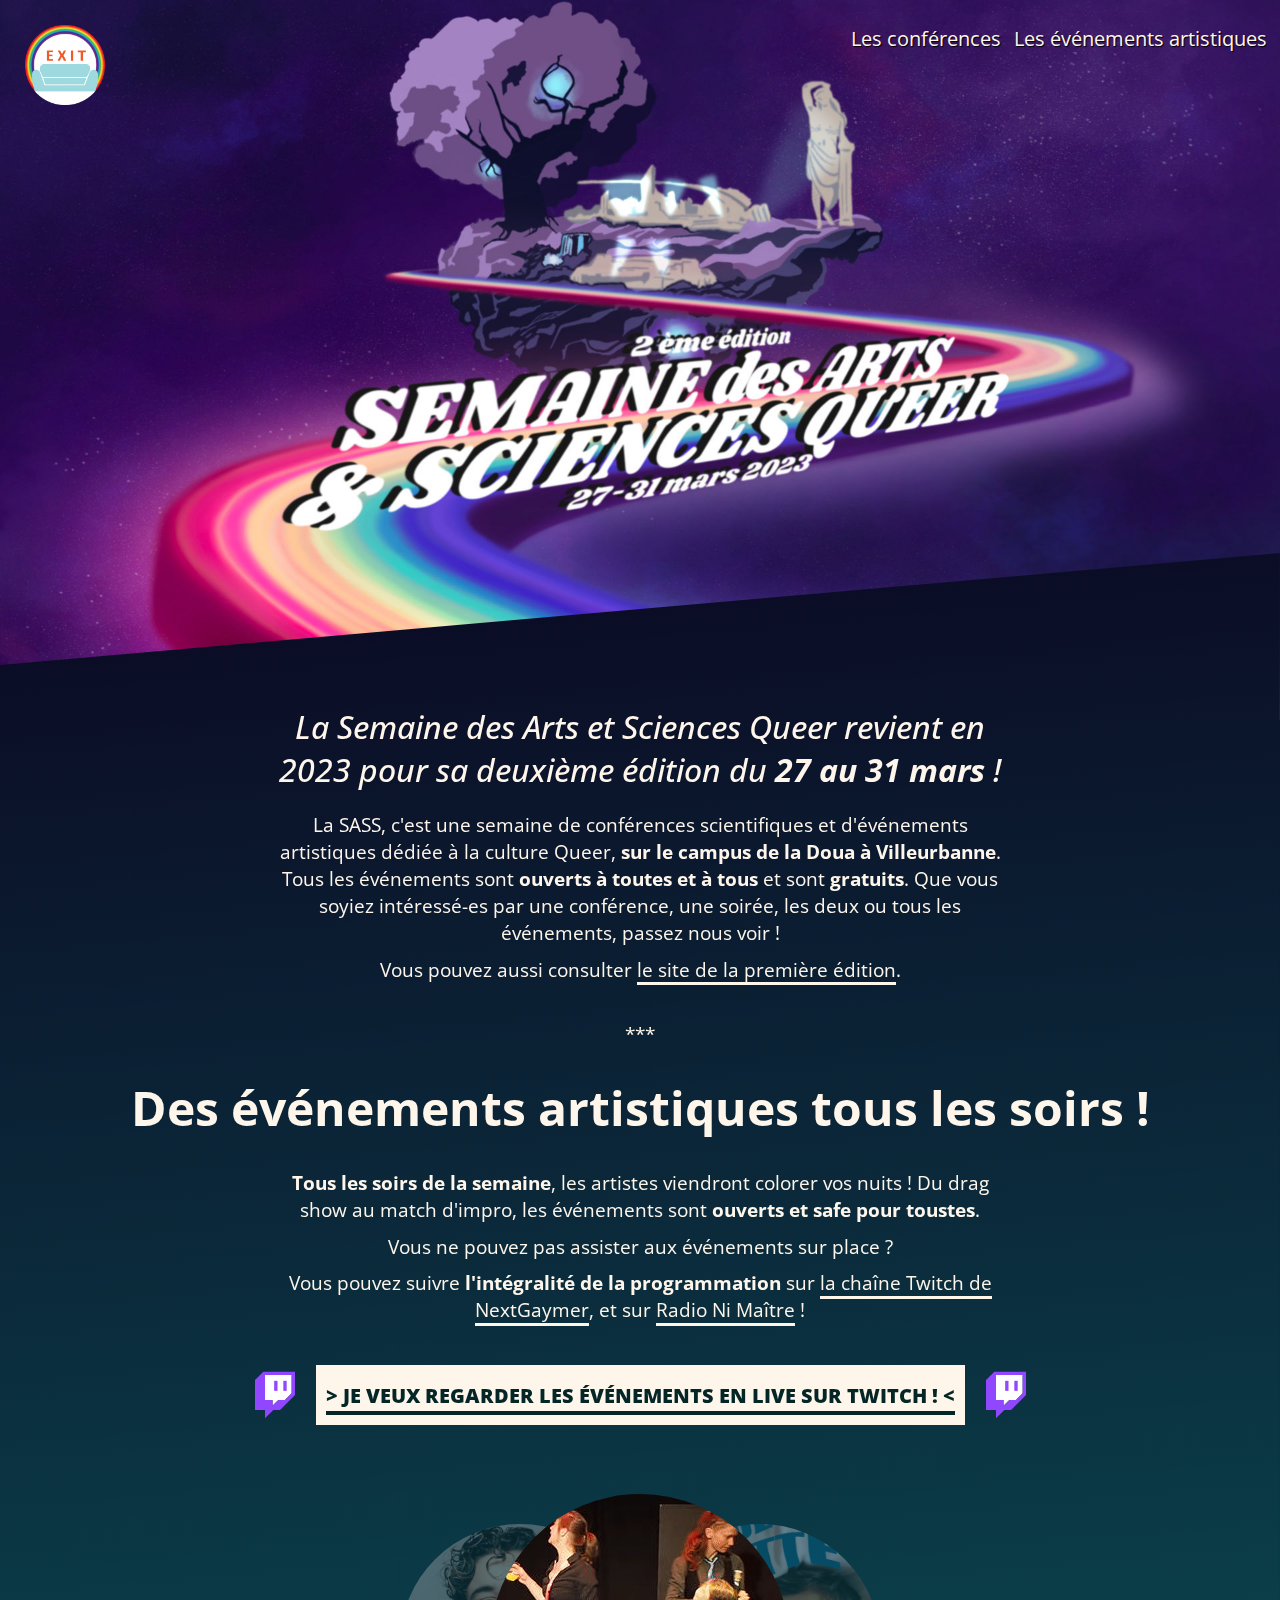
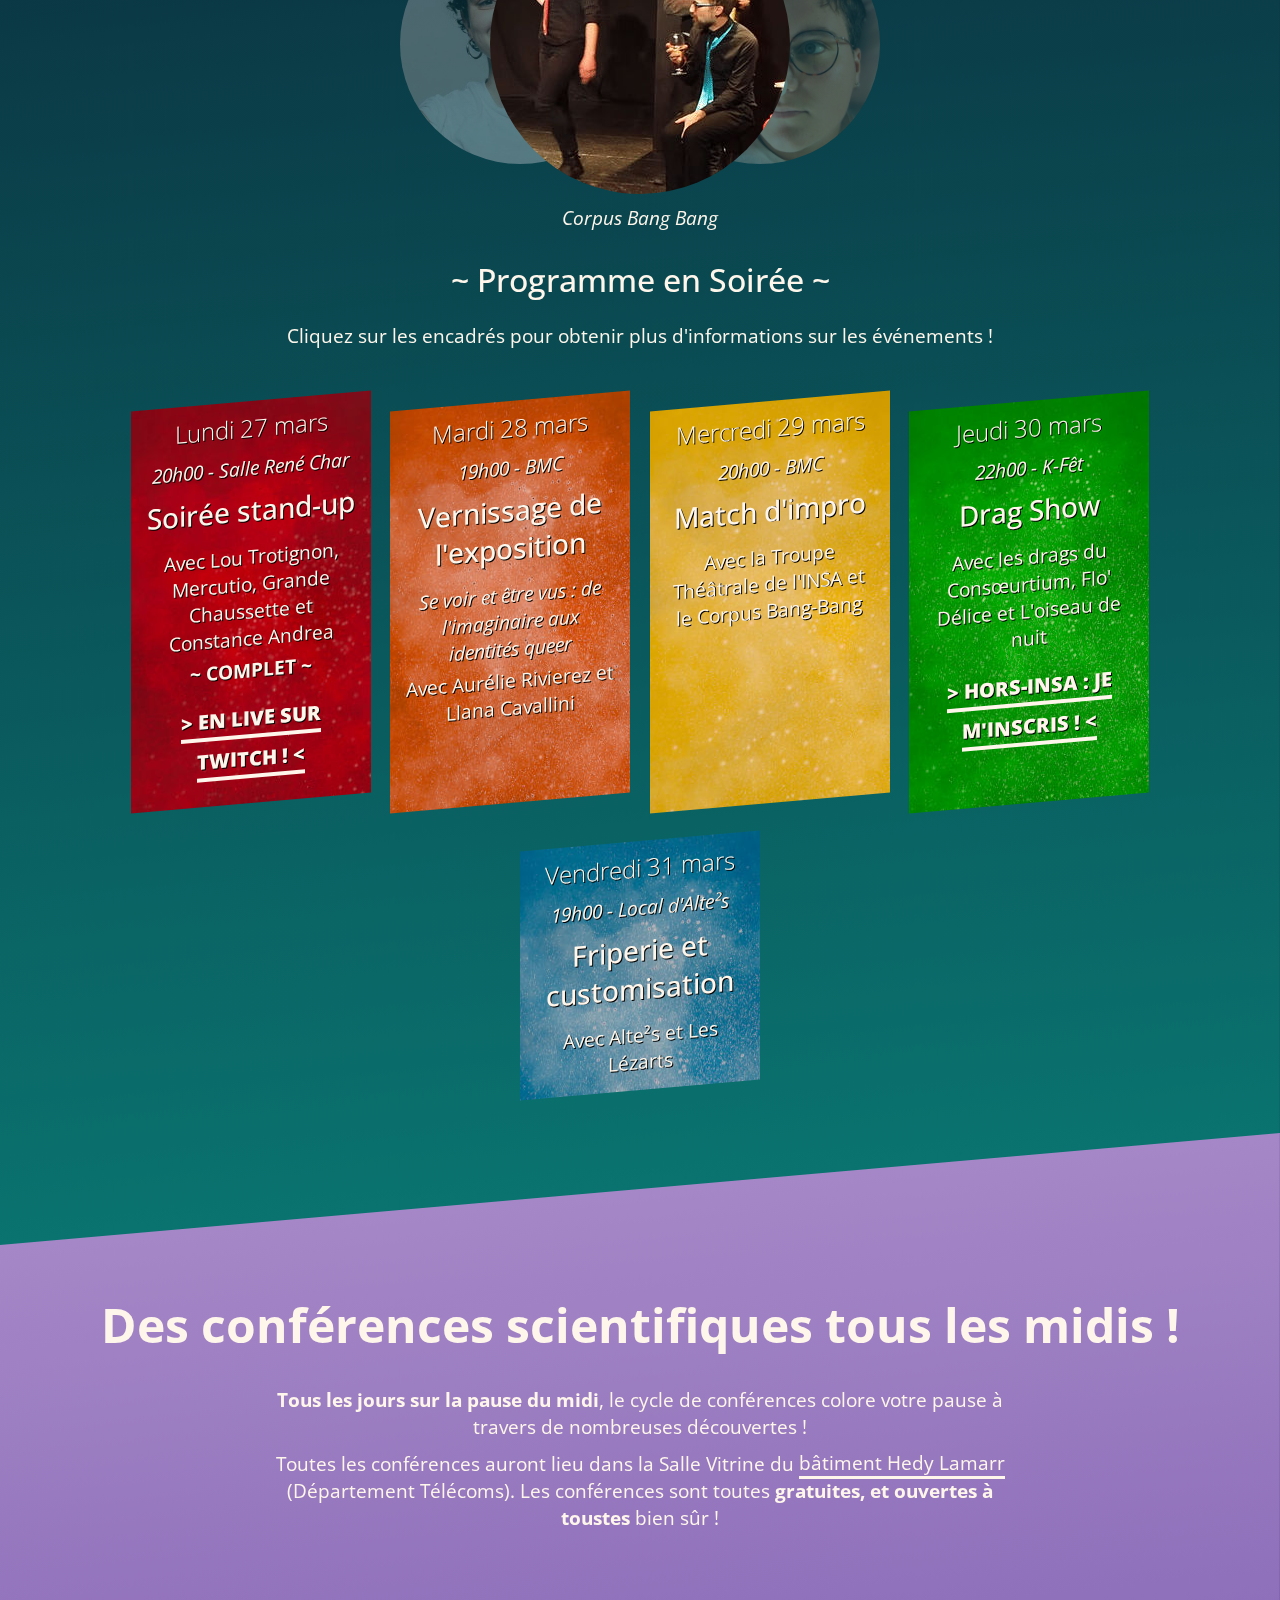
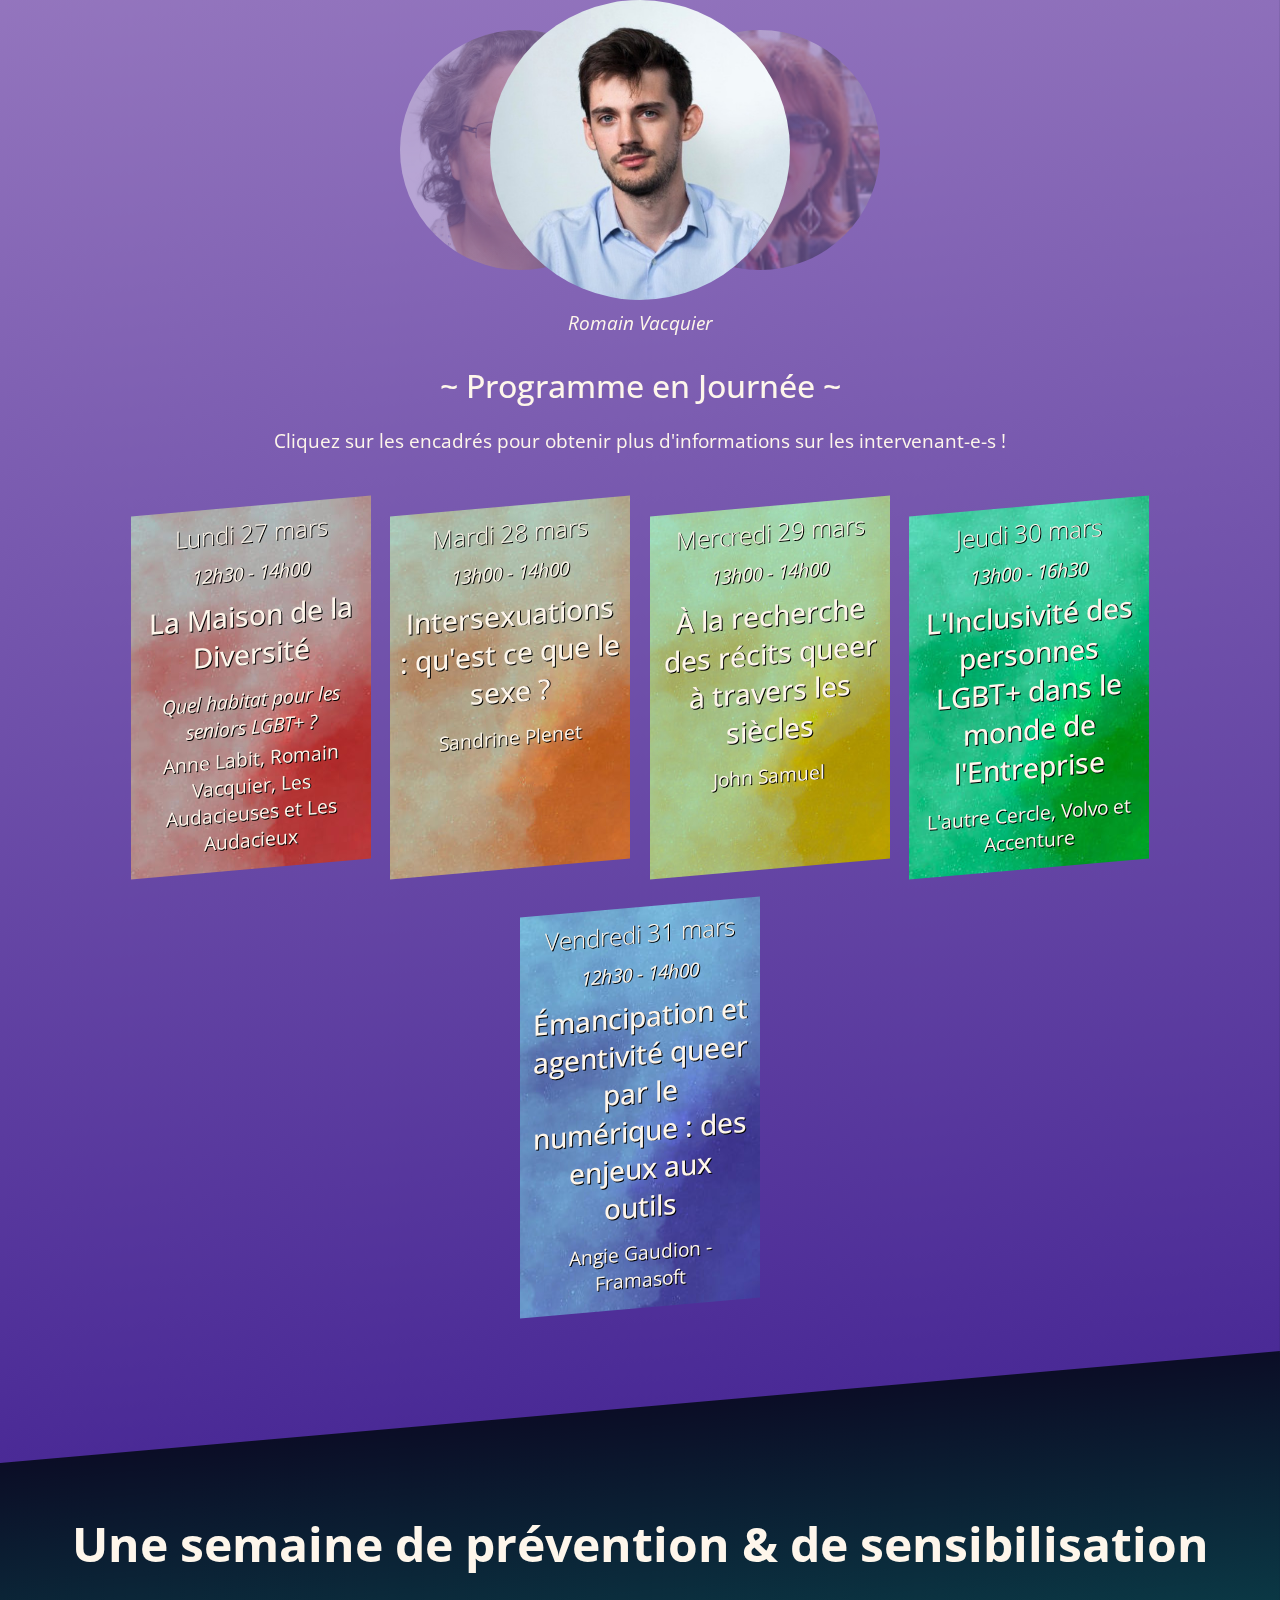
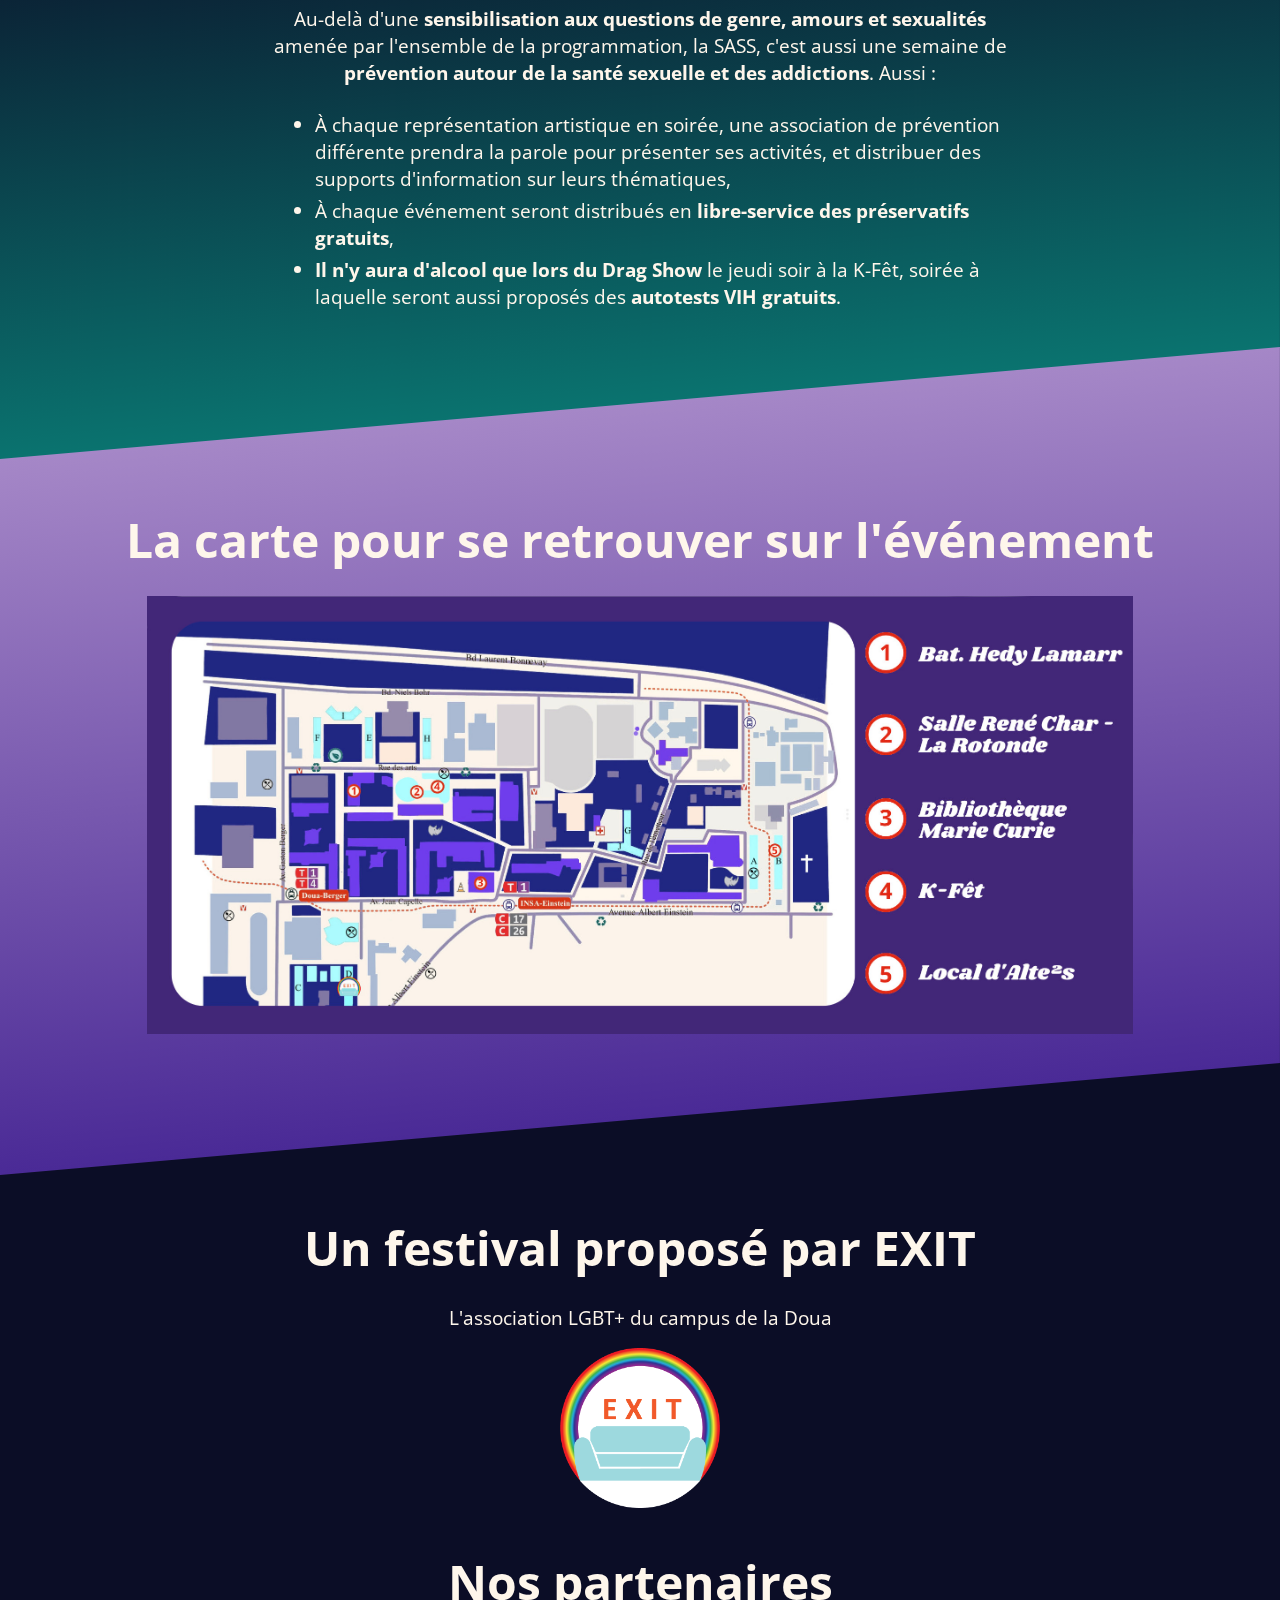
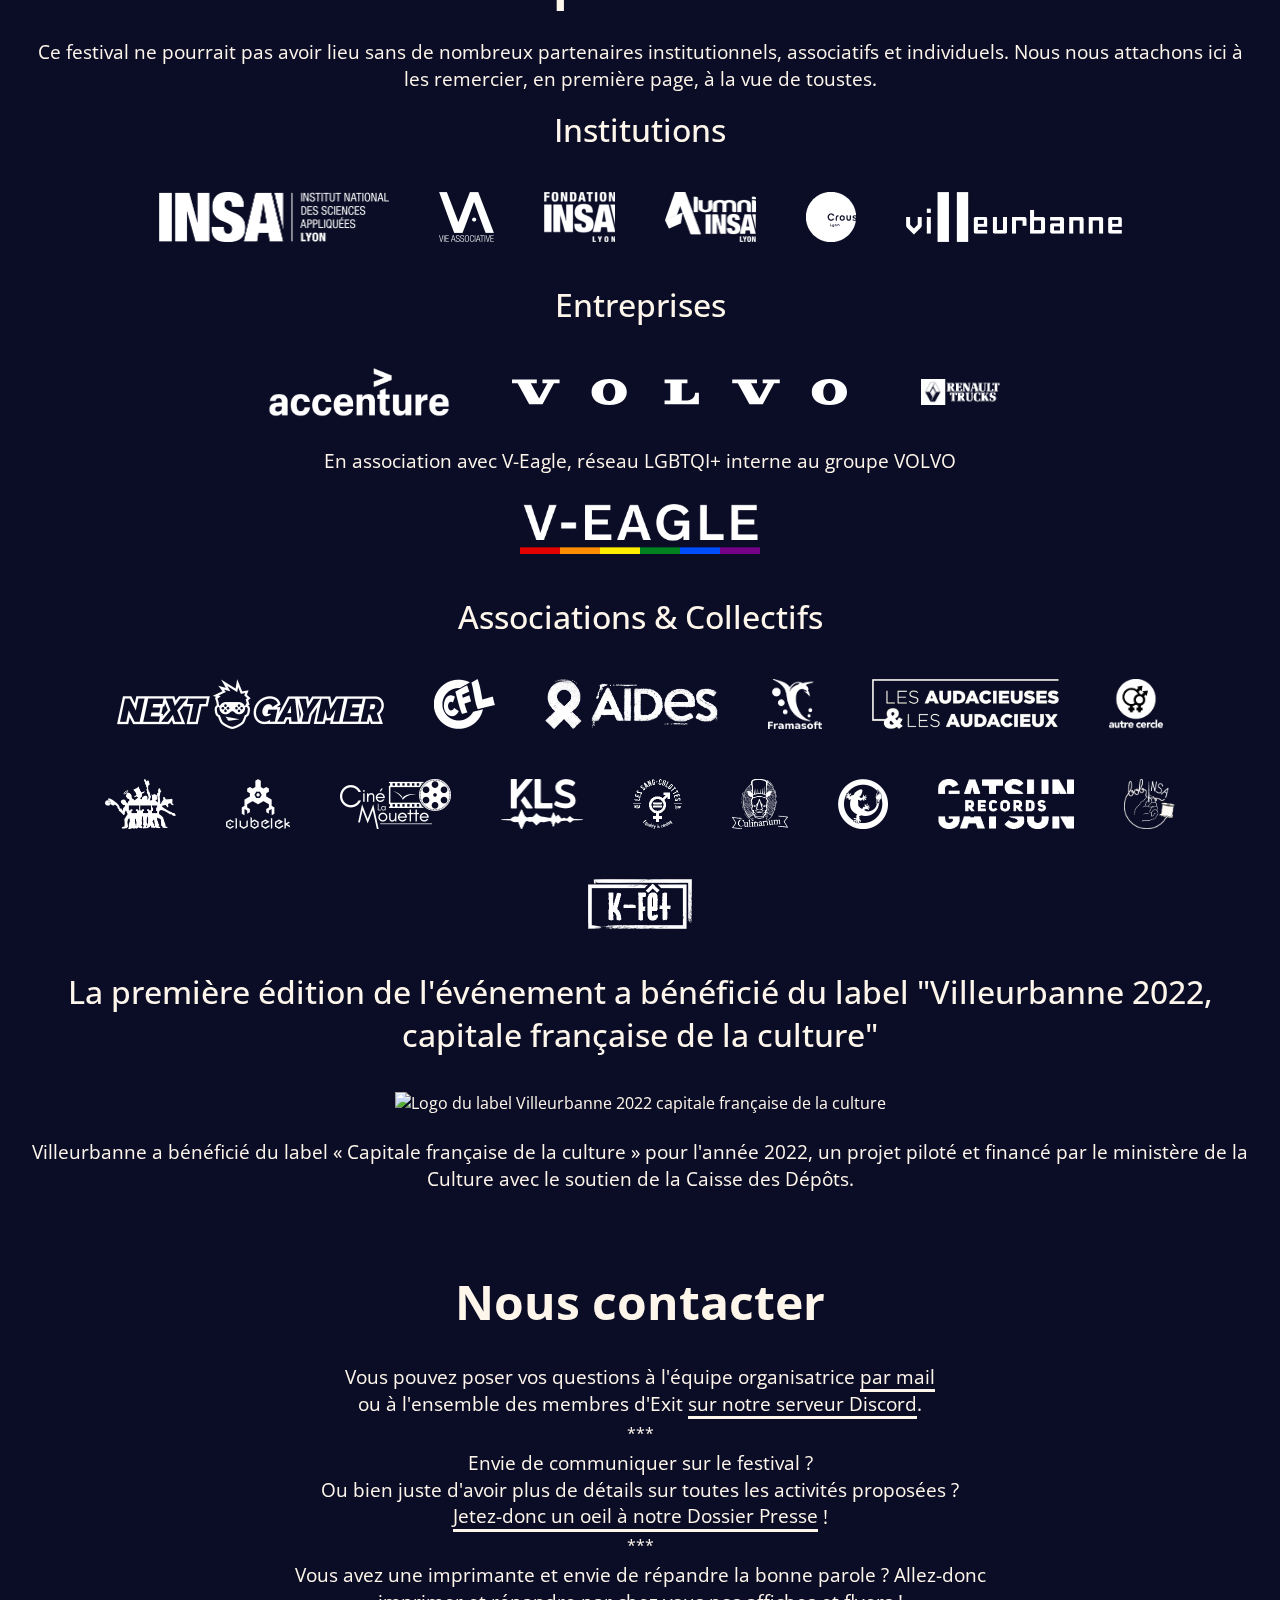
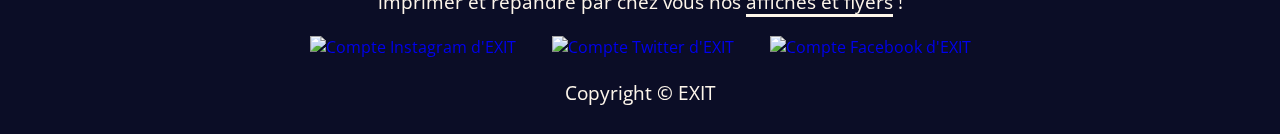
==== index.html @ fbfc3b15 "Twitch logo, drag show artists and stand up sold out" ====
<!DOCTYPE html>
<html lang="en">

<head>
    <meta charset="UTF-8">
    <meta http-equiv="X-UA-Compatible" content="IE=edge">
    <meta name="viewport" content="width=device-width, initial-scale=1.0">
    <link rel="stylesheet" href="style.css">
    <link rel="icon" href="assets/favicon.ico" />
    <title>SASS Queer</title>
</head>

<body>
    <header>
        <a href="https://sassqueer.fr"><img id="nav-logo" src="./assets/logos/exit/2019_rond.png" alt="Logo d'Exit"></a>
        <nav>
            <a href="pages/conferences.html">Les conférences</a>
            <div class="dropdown">
                <button class="btn-dropdown">Les événements artistiques</button>
                <div class="dropdown-content">
                    <a href="pages/stand-up.html">Stand-up</a>
                    <a href="pages/exposition.html">Exposition</a>
                    <a href="pages/impro.html">Match d'impro</a>
                    <a href="pages/drag-show.html">Drag show</a>
                    <a href="pages/friperie.html">Friperie</a>
                </div>
            </div>
        </nav>
    </header>
    <main>

        <img id="main-image" src="assets/fonds/fond.jpg" alt="Affiche principale de la Semaine des Arts et Sciences Queer. Un arc-en-ciel serpente vers une île volante sur laquelle se dresse une statue de femme nue style grec, ainsi qu'une arbre stylisé. Le tout est sur un fond nuit violet étoilé, et il est écrit 
            Semaine des Arts et Sciences Queers, 2eme édition, 27-31 mars 2023.">
        <div class="big-wrapper">
            <div class="bg diag bg-two">
                <section class="content">
                    <!-- <div class="intros">
                        <p class="intro skew">
                            <a
                                href="https://www.helloasso.com/associations/exit/evenements/billetterie-stand-up-de-la-sass-queer">
                                > Je réserve ma place à la soirée Stand Up du lundi ! < </a>
                        </p>

                        <p class="intro skew">
                            <a href="https://www.twitch.tv/nextgaymeroff"> > Je veux regarder les événements en live sur
                                Twitch
                                ! < </a>
                        </p>
                    </div> -->

                    <h3 id="title-sub" class="italic">La Semaine des Arts et Sciences Queer revient en 2023 pour sa
                        deuxième édition du <b>27 au 31 mars</b> !</h3>
                    <p>La SASS, c'est une semaine de conférences scientifiques et d'événements artistiques dédiée à la
                        culture Queer, <b>sur le campus de la Doua à Villeurbanne</b>. Tous les événements sont
                        <b>ouverts à
                            toutes et à tous</b> et sont <b>gratuits</b>. Que vous soyiez intéressé-es par une
                        conférence,
                        une soirée,
                        les deux ou tous les événements, passez nous voir !
                    </p>
                    <p>Vous pouvez aussi consulter <a href="pages/2022">le site de la première édition</a>.</p>
                    <p> <br> *** </p>
                    <h2>Des événements artistiques tous les soirs !</h2>
                    <p><b>Tous les soirs de la semaine</b>, les artistes viendront colorer vos nuits ! Du drag show au
                        match
                        d'impro, les événements sont <b>ouverts et safe pour toustes</b>.
                    </p>
                    <p>Vous ne pouvez pas assister aux événements sur place ?
                    </p>
                    <p> Vous pouvez suivre <b>l'intégralité de la programmation</b> sur <a
                            href="https://www.twitch.tv/nextgaymeroff">la chaîne Twitch de NextGaymer</a>, et sur <a
                            href="https://radionimaitre.oma-radio.fr/">Radio Ni Maître</a> !
                    </p>
                    <div class="twitch-wrapper">
                        <img class="twitch-logo" src="assets/logos/companies/TwitchGlitchPurple.svg" alt="">
                        <p class="intro">
                            <a href="https://www.twitch.tv/nextgaymeroff"> > Je veux regarder les événements en live sur
                                Twitch
                                ! < </a>
                        </p>
                        <img class="twitch-logo" src="assets/logos/companies/TwitchGlitchPurple.svg" alt="">
                    </div>

                    <article class="card-container">
                        <div class="cards">
                            <div class="card left-card">
                                <img src="./assets/stand-up/lou-trot.jpg"
                                    alt="Affiche du spectacle de Lou Trotignon. On le.a voit au premier plan."
                                    onclick="clickCarousel(event)">
                                <p>Lou Trotignon</p>
                            </div>
                            <div class="card middle-card">
                                <img src="./assets/impro/cbb.jpg" alt="Présentation vidéo du corpus bang bang"
                                    onclick="clickCarousel(event)">
                                <p>Corpus Bang Bang</p>
                            </div>
                            <!-- <div class="card right-card">
                            <img src="./assets/impro/tti.gif" alt="Présentation vidéo de la TTI"
                                onclick="clickCarousel(event)">
                            <p>Troupe Théâtrale de l'INSA</p>
                        </div> -->
                            <div class="card right-card">
                                <img src="./assets/stand-up/Grandechaussette_.jpg" alt="Grande Chaussette"
                                    onclick="clickCarousel(event)">
                                <p>Grande Chaussette</p>
                            </div>
                            <div class="card hidden-card">
                                <img src="./assets/stand-up/mercutio.jpg" alt="Mercutio" onclick="clickCarousel(event)">
                                <p>Mercutio</p>
                            </div>
                            <div class="card hidden-card">
                                <img src="./assets/drag/consoeurtium.jpg"
                                    alt="Le Consoeurtium. Quatre personnes en tenue de drag sont dans une voiture décapotable."
                                    onclick="clickCarousel(event)">
                                <p>Le Consoeurtium</p>
                            </div>
                            <div class="card hidden-card">
                                <img src="./assets/drag/flo.png" alt="Flo' Délice" onclick="clickCarousel(event)">
                                <p>Flo' Délice</p>
                            </div>
                            <div class="card hidden-card">
                                <img src="./assets/drag/oiseau.png" alt="L'oiseau de nuit"
                                    onclick="clickCarousel(event)">
                                <p>L'oiseau de nuit</p>
                            </div>
                            <div class="card hidden-card">
                                <img src="./assets/logos/assos_insa/lezarts_colors.png" alt="Logo des Lézarts"
                                    onclick="clickCarousel(event)">
                                <p>Les Lézarts</p>
                            </div>
                            <div class="card hidden-card">
                                <img src="./assets/logos/assos_insa/bobinsa_colors.jpg" alt="Logo de Bob'INSA"
                                    onclick="clickCarousel(event)">
                                <p>Bob'INSA</p>
                            </div>
                            <div class="card hidden-card">
                                <img src="./assets/stand-up/constance_andrea.jpg" alt="Constance Andrea"
                                    onclick="clickCarousel(event)">
                                <p>Constance Andrea</p>
                            </div>
                            <div class="card hidden-card">
                                <img src="./assets/exposition/Aurelie.jpg" alt="Aurélie Rivierez"
                                    onclick="clickCarousel(event)">
                                <p>Aurélie Rivierez</p>
                            </div>
                            <div class="card hidden-card">
                                <img src="./assets/exposition/llana.jpg" alt="Llana Cavallini"
                                    onclick="clickCarousel(event)">
                                <p>Llana Cavallini</p>
                            </div>
                        </div>
                    </article>
                    <h3>~ Programme en Soirée ~</h3>
                    <p>Cliquez sur les encadrés pour obtenir plus d'informations sur les événements !</p>
                    <article class="night-calendar">
                        <div class="cal-card diag">
                            <a href="pages/stand-up.html">
                                <h4>Lundi 27 mars</h4>
                                <p class="hour">20h00 - Salle René Char</p>
                                <h3>Soirée stand-up</h3>
                                <p>Avec Lou Trotignon, Mercutio, Grande Chaussette et Constance Andrea</p>
                                <p><b>~ COMPLET ~</b></p>
                            </a>
                            <p class="intro skew embedded-intro">
                                <a href="https://www.twitch.tv/nextgaymeroff">
                                    > En live sur Twitch ! < </a>
                            </p>
                        </div>
                        <div class="cal-card diag">
                            <a href="pages/exposition.html">
                                <h4>Mardi 28 mars</h4>
                                <p class="hour">19h00 - BMC</p>
                                <h3>Vernissage de l'exposition</h3>
                                <p class="italic">Se voir et être vus : de l'imaginaire aux identités queer</p>
                                <p>Avec Aurélie Rivierez et Llana Cavallini</p>
                            </a>
                        </div>
                        <div class="cal-card diag">
                            <a href="pages/impro.html">
                                <h4>Mercredi 29 mars</h4>
                                <p class="hour">20h00 - BMC</p>
                                <h3>Match d'impro</h3>
                                <p>Avec la Troupe Théâtrale de l'INSA et le Corpus Bang-Bang</p>
                            </a>
                        </div>
                        <div class="cal-card diag">
                            <a href="pages/drag-show.html">
                                <h4>Jeudi 30 mars</h4>
                                <p class="hour">22h00 - K-Fêt</p>
                                <h3>Drag Show</h3>
                                <p>Avec les drags du Consœurtium, Flo' Délice et L'oiseau de nuit</p>

                                <p class="intro skew embedded-intro">
                                    <a
                                        href="https://docs.google.com/forms/d/e/1FAIpQLSeFkrrf-bPQ948pBXsFeBxPV7TKqfaHiLGgN-DWKF1sFJYL-Q/viewform?usp=sf_link">
                                        > Hors-INSA : je m'inscris ! < </a>
                                </p>
                            </a>
                        </div>
                        <div class="cal-card diag">
                            <a href="pages/friperie.html">
                                <h4>Vendredi 31 mars</h4>
                                <p class="hour">19h00 - Local d'Alte²s</p>
                                <h3>Friperie et customisation</h3>
                                <p>Avec Alte²s et Les Lézarts </p>
                            </a>
                        </div>
                    </article>
                </section>
            </div>
            <div class="bg diag bg-one">
                <section class="content">
                    <h2>Des conférences scientifiques tous les midis !</h2>
                    <p><b>Tous les jours sur la pause du midi</b>, le cycle de conférences colore votre pause à travers
                        de
                        nombreuses
                        découvertes !</p>
                    <p>Toutes les
                        conférences auront lieu dans la Salle Vitrine du <a
                            href="https://www.openstreetmap.org/way/85023093">bâtiment
                            Hedy Lamarr</a> (Département Télécoms). Les conférences sont toutes <b>gratuites, et
                            ouvertes à
                            toustes</b>
                        bien sûr !</p>

                    <div class="card-container">
                        <div class="cards">
                            <div class="card left-card">
                                <img src="./assets/conferences/Anne_Labit.jpg" alt="Anne Labit"
                                    onclick="clickCarousel(event)">
                                <p>Anne Labit</p>
                            </div>
                            <div class="card middle-card">
                                <img src="./assets/conferences/Romain_1.jpg" alt="Romain Vacquier"
                                    onclick="clickCarousel(event)">
                                <p>Romain Vacquier</p>
                            </div>
                            <div class="card right-card">
                                <img src="./assets/conferences/plenet.jpg" alt="Sandrine Plenet"
                                    onclick="clickCarousel(event)">
                                <p>Sandrine Plenet</p>
                            </div>
                            <div class="card hidden-card">
                                <img src="./assets/conferences/john_samuel.jpg" alt="John Samuel"
                                    onclick="clickCarousel(event)">
                                <p>John Samuel</p>
                            </div>
                            <div class="card hidden-card">
                                <img src="./assets/conferences/adrien_figula.jpg" alt="Adrien Figula Letort"
                                    onclick="clickCarousel(event)">
                                <p>Adrien Figula Letort</p>
                            </div>
                            <div class="card hidden-card">
                                <img src="./assets/conferences/angie_gaudion.jpg" alt="Adrien Figula Letort"
                                    onclick="clickCarousel(event)">
                                <p>Angie Gaudion</p>
                            </div>
                        </div>
                    </div>
                    <h3>~ Programme en Journée ~</h3>
                    <p>Cliquez sur les encadrés pour obtenir plus d'informations sur les intervenant-e-s !</p>
                    <div class="day-calendar">
                        <div class="cal-card diag">
                            <a href="pages/conferences.html#lundi">
                                <h4>Lundi 27 mars</h4>
                                <p class="hour">12h30 - 14h00</p>
                                <h3>La Maison de la Diversité</h3>
                                <p class="italic">Quel habitat pour les seniors LGBT+ ?</p>
                                <p>Anne Labit, Romain Vacquier, Les Audacieuses et Les Audacieux</p>
                            </a>
                        </div>
                        <div class="cal-card diag">
                            <a href="pages/conferences.html#mardi">
                                <h4>Mardi 28 mars</h4>
                                <p class="hour">13h00 - 14h00</p>
                                <h3>Intersexuations : qu'est ce que le sexe ?</h3>
                                <p>Sandrine Plenet</p>
                            </a>
                        </div>
                        <div class="cal-card diag">
                            <a href="pages/conferences.html#mercredi">
                                <h4>Mercredi 29 mars</h4>
                                <p class="hour">13h00 - 14h00</p>
                                <h3>À la recherche des récits queer à travers les siècles</h3>
                                <p>John Samuel</p>
                            </a>
                        </div>
                        <div class="cal-card diag">
                            <a href="pages/conferences.html#jeudi">
                                <h4>Jeudi 30 mars</h4>
                                <p class="hour">13h00 - 16h30</p>
                                <h3>L'Inclusivité des personnes LGBT+ dans le monde de l'Entreprise</h3>
                                <p>L'autre Cercle, Volvo et Accenture</p>
                            </a>
                        </div>
                        <div class="cal-card diag">
                            <a href="pages/conferences.html#vendredi">
                                <h4>Vendredi 31 mars</h4>
                                <p class="hour">12h30 - 14h00</p>
                                <h3>Émancipation et agentivité queer par le numérique : des enjeux aux outils</h3>
                                <p>Angie Gaudion - Framasoft</p>
                            </a>
                        </div>
                </section>
            </div>
            <div class="bg diag bg-two">
                <div class="content">
                    <h2>Une semaine de prévention & de sensibilisation</h2>
                    <p>
                        Au-delà d'une <b>sensibilisation aux questions de genre, amours et sexualités</b>
                        amenée par l'ensemble de la programmation, la SASS, c'est aussi une
                        semaine de <b>prévention autour de la santé sexuelle et des addictions</b>. Aussi :
                    <ul>
                        <li>
                            À chaque représentation artistique en soirée, une association de
                            prévention différente prendra la parole pour présenter ses activités,
                            et distribuer des supports d'information sur leurs thématiques,
                        </li>
                        <li>
                            À chaque événement seront distribués en <b>libre-service des préservatifs gratuits</b>,
                        </li>
                        <li>
                            <b>Il n'y aura d'alcool que lors du Drag Show</b> le jeudi soir à la K-Fêt, soirée à
                            laquelle
                            seront aussi proposés des <b>autotests VIH gratuits</b>.
                        </li>
                    </ul>
                    </p>
                </div>
            </div>
            <div class="bg diag bg-one">
                <div class="content">
                    <h2>La carte pour se retrouver sur l'événement</h2>
                    <a href="assets/plan/map.jpg"><img id="event-map" src="assets/plan/map.jpg" alt=""></a>
                </div>
            </div>
        </div>
    </main>

    <div class="clip-path">
        <div class="content" style="margin-top: 3em;">
            <div class="exit">
                <h2>Un festival proposé par EXIT</h2>

                <p>L'association LGBT+ du campus de la Doua</p>

                <img id="nav-logo" style="width: 10em;" src="./assets/logos/exit/2019_rond.png" alt="Logo d'Exit">
            </div>

            <div class="partners">
                <h2>Nos partenaires</h2>
                <p>
                    Ce festival ne pourrait pas avoir lieu sans de nombreux partenaires institutionnels, associatifs et
                    individuels.
                    Nous nous attachons ici à les remercier, en première page, à la vue de toustes.
                </p>

                <h3>Institutions</h3>
                <div class="logos">
                    <img src="./assets/logos/institutions/insa_white.png" class="logo" alt="Logo de l'INSA de Lyon">
                    <img src="./assets/logos/institutions/va_white.png" class="logo"
                        alt="Logo du comité de la vie associative de l'INSA de Lyon">
                    <img src="./assets/logos/institutions/fondation_insa_lyon_white.png" class="logo"
                        alt="Logo de la fondation INSA Lyon">
                    <img src="./assets/logos/institutions/alumni_insa_lyon_white.png" class="logo"
                        alt="Logo des alumnis INSA Lyon">
                    <img src="./assets/logos/institutions/crous_lyon_white.png" class="logo"
                        alt="Logo du Crous de Lyon">
                    <img src="./assets/logos/institutions/villeurbanne_white.png" class="logo"
                        alt="Logo de la ville de Villeurbanne">
                </div>
                <h3>Entreprises</h3>
                <div class="logos">
                    <img src="./assets/logos/companies/Accenture_logo.png" class="logo" alt="Logo d'Accenture">
                    <img src="./assets/logos/companies/volvo.svg" class="logo" id="logo-volvo" alt="Logo de Volvo">
                    <img src="./assets/logos/companies/renault_trucks.png" class="logo" id="logo-volvo"
                        alt="Logo de Renault Trucks">
                </div>
                <p>
                    En association avec V-Eagle, réseau LGBTQI+ interne au groupe VOLVO
                </p>
                <div class="logos">
                    <img src="./assets/logos/companies/v-eagle.png" class="logo">
                </div>
                <h3>Associations & Collectifs</h3>
                <!-- Assos Extérieures -->
                <div class="logos">
                    <img src="./assets/logos/assos_autres/nextgaymer.png" class="logo"
                        alt="Logo de l'association Next Gaymer">
                    <img src="./assets/logos/assos_autres/cfl.png" class="logo"
                        alt="Logo de l'association le Collectif des Fiertés en Lutte">
                    <img src="./assets/logos/assos_autres/aides.png" class="logo" alt="Logo de l'association AIDES">
                    <img src="./assets/logos/assos_autres/framasoft.png" class="logo"
                        alt="Logo de l'association Framasoft">
                    <img src="./assets/logos/assos_autres/audacieuses.png" class="logo"
                        alt="Logo de l'association Les audacieuses et Les Audacieux">
                    <img src="./assets/logos/assos_autres/Logo_LAutreCerclecarrenoir.png" class="logo"
                        alt="Logo de l'association L'Autre Cercle'">
                    <!-- <img src="./assets/logos/assos_autres/frisse.png" class="logo">
                    <img src="./assets/logos/assos_autres/la_fabric_art.png" class="logo">
                    <img src="./assets/logos/assos_autres/spi_69gaules.png" class="logo">
                    <img src="./assets/logos/assos_autres/enipse.png" class="logo">
                    <img src="./assets/logos/assos_autres/sos-homophobie.png" class="logo">
                    <img src="./assets/logos/assos_autres/avenir_sante.png" class="logo">
                    <img src="./assets/logos/assos_autres/mag.png" class="logo">
                    <img src="./assets/logos/assos_autres/cargo.png" class="logo">
                    <img src="./assets/logos/assos_autres/body_design.png" class="logo">
                    <img src="./assets/logos/assos_queer_etudiantes/asso_lgbt_lyon_2.png" class="logo">
                    <img src="./assets/logos/assos_queer_etudiantes/embrasse.png" class="logo">
                    <img src="./assets/logos/assos_queer_etudiantes/hippoqueer.png" class="logo"> -->
                </div>
                <!-- Assos INSA -->
                <div class="logos">
                    <img src="./assets/logos/assos_insa/tti.png" class="logo"
                        alt="Logo de l'association la Troupe théâtrale de l'INSA Lyon">
                    <img src="./assets/logos/assos_insa/clubelek.png" class="logo" alt="Logo de l'association Clubelek">
                    <img src="./assets/logos/assos_insa/cinelamouette.png" class="logo"
                        alt="Logo de l'association Cine la Mouette">
                    <img src="./assets/logos/assos_insa/kls.png" class="logo" alt="Logo de l'association KLS">
                    <!-- <img src="./assets/logos/assos_insa/cluji.png" class="logo"> -->
                    <!-- <img src="./assets/logos/assos_insa/ami.png" class="logo"> -->
                    <!-- <img src="./assets/logos/assos_insa/club_rock.png" class="logo">
                    <img src="./assets/logos/assos_insa/slide.png" class="logo"> -->
                    <img src="./assets/logos/assos_insa/sangculottes.png" class="logo"
                        alt="Logo de l'association les Sang-culottes">
                    <img src="./assets/logos/assos_insa/culinarium.png" class="logo"
                        alt="Logo de l'association Culinarium">
                    <img src="./assets/logos/assos_insa/lezarts.png" class="logo"
                        alt="Logo de l'association les Lézarts">
                    <img src="./assets/logos/assos_insa/gatsun.png" class="logo"
                        alt="Logo de l'association Gatsun Records">
                    <img src="./assets/logos/assos_insa/bobinsa.png" class="logo" alt="Logo de l'association Bob'INSA">
                    <!-- <img src="./assets/logos/assos_insa/insaesport.png" class="logo"> -->
                    <img src="./assets/logos/assos_insa/kfet.png" class="logo" alt="Logo de l'association la K-Fêt">
                    <!-- <img src="./assets/logos/assos_insa/insatiable.png" class="logo"> -->
                </div>

                <h3>La première édition de l'événement a bénéficié du label "Villeurbanne 2022, capitale française de la
                    culture"</h3>

                <img src="./assets/logos/cfc2022/VCFC22_Logo_Principal_Brush_RVB.png" id="cfc2022"
                    alt="Logo du label Villeurbanne 2022 capitale française de la culture">

                <p>
                    Villeurbanne a bénéficié du label « Capitale française de la culture » pour l'année 2022, un projet
                    piloté et
                    financé par le ministère de la Culture avec le soutien de la Caisse des Dépôts.
                </p>

                <!-- <img src="./assets/logos/cfc2022/BLOC-LOGOS FINANCEURS_v4.jpg" id="cfc2022_financeurs"> -->
            </div>
        </div>
    </div>

    <footer>
        <div class="content">
            <h2>Nous contacter</h2>

            <p>
                Vous pouvez poser vos questions à l'équipe organisatrice <a
                    href="mailto:exit\[at\}listes.insa-lyon.fr">par
                    mail</a>
                </br>
                ou à l'ensemble des membres d'Exit <a href="https://discord.gg/tWPwEU88UF">sur notre serveur
                    Discord</a>.
                <!-- <br />
                Si vous souhaitez notamment devenir bénévole ou contribuer au festival d'une quelconque façon,
                n'hésitez pas à nous contacter ! -->
            </p>

            <div class="stars">***</div>

            <p>
                Envie de communiquer sur le festival ?
                <br />
                Ou bien juste d'avoir plus de détails sur toutes les activités proposées ?
                <br />
                <a
                    href="https://docs.google.com/presentation/d/1bGi8p2Sfu6TaQabmWJPwKm67Cb56KSw7iRCq-eDL0MY/present?usp=sharing">Jetez-donc
                    un oeil à notre Dossier Presse</a> !
            </p>

            <div class="stars">***</div>

            <p>Vous avez une imprimante et envie de répandre la bonne parole ? Allez-donc imprimer et répandre par chez
                vous
                nos <a
                    href="https://drive.google.com/drive/folders/1iY3Qp6e5YTqltnw4rbGqFgHVHy2PokJL?usp=share_link">affiches
                    et flyers</a>
                !
            </p>

            <div class="socials">
                <a href="https://www.instagram.com/exit_lyon/"><img src="./assets/icons/icons8-instagram.svg"
                        alt="Compte Instagram d'EXIT" class="social-icon"></a>
                <a href="https://twitter.com/Exit_Lyon"><img src="./assets/icons/icons8-twitter-circled.svg"
                        alt="Compte Twitter d'EXIT" class="social-icon"></a>
                <a href="https://fr-fr.facebook.com/exit.lyon"><img src="./assets/icons/icons8-facebook.svg"
                        alt="Compte Facebook d'EXIT" class="social-icon"></a>
            </div>
            <p>
                Copyright &copy; EXIT
            </p>
        </div>
    </footer>
    <script src="./script.js"></script>
</body>

</html>
---- style.css ----
:root {
  --width: 100vw;
  --full-width: 100vw;
  --angle: -5deg;
  /*-----------------
      Magic Number Alert:
      the 0.09719 is calculated by this formula:
      tan(11°) / 2
      11° is the current skewY value.
      ------------------*/
  --magic-number: 0.043744331765;
  --skew-padding: calc(var(--width) * var(--magic-number));
  --background-1: #4a2a96;
  --background-2: #a587c7;
  --background-3: #0a736f;
  --background-4: #0b0d26;
}

@font-face {
  font-family: 'Open Sans';
  src: url("assets/fonts/OpenSans-VariableFont_wdth\,wght.ttf") format(truetype) tech(variations), url("assets/fonts/OpenSans-VariableFont_wdth\,wght.woff2") format(woff2) tech(variations);
}

@font-face {
  font-family: 'Open Sans';
  src: url("assets/fonts/OpenSans-Italic-VariableFont_wdth\,wght.ttf") format(truetype) tech(variations), url("assets/fonts/OpenSans-Italic-VariableFont_wdth\,wght.woff2") format(woff2) tech(variations);
  font-style: italic;
}

/* fonts google font et open font library */

*,
*:before,
*:after {
  box-sizing: border-box;
  text-align: center;
  font-family: 'Open Sans', sans-serif;
}

body {
  background: var(--background-4);
  background-image: url(assets/fonds/fond.jpg);
  background-repeat: no-repeat;
  background-position: top;
  background-size: contain;
  margin: 0;
  color: #fef6eb;
}

h1 {
  text-shadow: 1px 1px 1px black;
  font-size: 5em;
  transform: skewy(var(--angle));
  margin: 10px;
}

h2 {
  font-size: 3em;
  margin: 0.5em 0;
}

.cal-card h3 {
  font-size: 1.75em;
  margin-top: 0;
  transform: skewy(var(--angle));
}

.cal-card h4 {
  font-size: 1.5em;
  margin: 0;
  transform: skewy(var(--angle));
}

h3 {
  font-size: 2em;
  margin: 0.5em 0;
  font-weight: 500;
}

h4 {
  font-size: 1.5em;
  margin: 0 0 0.5em;
  font-weight: 200;
}

.italic {
  font-style: italic;
}

.cal-card p {
  transform: skewy(var(--angle));
}

header {
  display: flex;
  flex-direction: row;
  justify-content: space-between;
  margin: 1vw;
}

#nav-logo {
  width: 5em;
  margin: 12px;
}

nav {
  display: flex;
  gap: 1vw;
  margin-top: 12px;
}

nav a,
.dropdown-content a {
  text-decoration: none;
  text-shadow: 1px 1px 1px black;
  color: #fef6eb;
  font-size: 1.25em;
  height: fit-content;
}

nav a:hover,
.dropdown-content a:hover {
  opacity: 0.8;
}

.dropdown {
  display: flex;
  flex-direction: column;
  align-items: center;
}

.btn-dropdown {
  border: none;
  outline: none;
  background-color: inherit;
  text-shadow: 1px 1px 1px black;
  color: #fef6eb;
  font-size: 1.25em;
  font-family: inherit;
  margin: 0;
  padding: 0;
  cursor: pointer;
}

.dropdown-content {
  display: none;
  flex-direction: column;
  align-items: center;
  gap: 5px;
  position: absolute;
  margin-top: 1.75em;
  z-index: 1;
}

.dropdown:hover .dropdown-content {
  display: flex;
}

.dropdown:hover .btn-dropdown {
  opacity: 0.8;
}

#main-image {
  width: 100%;
  filter: opacity(0);
  margin-bottom: -250px;
}

.big-wrapper {
  display: flex;
  flex-direction: column;
  justify-content: center;
  align-items: center;
}

.bg {
  width: 100vw;
  max-width: 100%;
  height: fit-content;
}

.content {
  max-width: var(--width);
  width: 100%;
  margin: 0 auto;
  padding: 1.5em;
  position: relative;
}

#title-sub {
  max-width: 60%;
}

.main-title {
  transform: translateY(-10%);
}

h3.subtitle {
  transform: skewY(var(--angle));
  text-shadow: 1px 1px 1px black;
}

.bg-two::before {
  background-image: linear-gradient(0deg, var(--background-3), var(--background-4));
}
.bg-one::before {
  background-image: linear-gradient(0deg, var(--background-1), var(--background-2));
}

.clip-path {
  position: relative;
  margin-top: calc( ( var(--clip-padding) * -1 ) - 2px );
  background-size: 0.5em 0.5em, 100% 100%;
  padding: calc( ( var(--clip-padding) * 2 ) - ( var(--clip-padding) - var(--skew-padding) ) ) 0 4em;
  clip-path: polygon(0% calc(var(--clip-padding) * 2), 100% 0%, 100% 100%, 0% 100%);
  -webkit-clip-path: polygon(0% calc(var(--clip-padding) * 2), 100% 0%, 100% 100%, 0% 100%);
}

.diag {
  position: relative;
  padding: var(--skew-padding) 0;
  margin-top: -1px;
}

.diag:before {
  content: "";
  position: absolute;
  left: 0;
  top: 0;
  right: 0;
  bottom: 0;
  transform: skewy(var(--angle));
  transform-origin: 50% 0;
  outline: 1px solid transparent;
  backface-visibility: hidden;
}

.content {
  display: flex;
  flex-direction: column;
  align-items: center;
  position: relative;
}

.night-calendar,
.day-calendar {
  display: flex;
  justify-content: center;
  gap: 1.5vw;
  margin-top: 3em;
  flex-wrap: wrap;
}

.cal-card a {
  color: inherit;
  text-decoration: none;
}

.cal-card {
  padding: 10px;
  width: 15rem;
  transform: scale(100%);
  transition: all 200ms;
  background-size: cover;
  text-shadow: 1px 1px black;
  margin-bottom: 20px;
}

.cal-card::before {
  z-index: -1;
}

.night-calendar > .cal-card:nth-child(1)::before {
  background-image: url("./assets/backgrounds/Nuit-Rouge.jpg");
}
.night-calendar > .cal-card:nth-child(2)::before {
  background-image: url("./assets/backgrounds/Nuit-Orange.jpg");
}
.night-calendar > .cal-card:nth-child(3)::before {
  background-image: url("./assets/backgrounds/Nuit-Jaune.jpg");
}
.night-calendar > .cal-card:nth-child(4)::before {
  background-image: url("./assets/backgrounds/Nuit-Vert.jpg");
}
.night-calendar > .cal-card:nth-child(5)::before {
  background-image: url("./assets/backgrounds/Nuit-Bleu.jpg");
}
.night-calendar > .cal-card:nth-child(6)::before {
  background-image: url("./assets/backgrounds/Nuit-Violet.jpg");
}

.day-calendar > .cal-card:nth-child(1)::before {
  background-image: url("./assets/backgrounds/Jour-Rouge.jpg");
}
.day-calendar > .cal-card:nth-child(2)::before {
  background-image: url("./assets/backgrounds/Jour-Orange.jpg");
}
.day-calendar > .cal-card:nth-child(3)::before {
  background-image: url("./assets/backgrounds/Jour-Jaune.jpg");
}
.day-calendar > .cal-card:nth-child(4)::before {
  background-image: url("./assets/backgrounds/Jour-Vert.jpg");
}
.day-calendar > .cal-card:nth-child(5)::before {
  background-image: url("./assets/backgrounds/Jour-Bleu.jpg");
}
.day-calendar > .cal-card:nth-child(6)::before {
  background-image: url("./assets/backgrounds/Jour-Violet.jpg");
}

.cal-card:hover {
  transform: scale(110%);
  transition: all 200ms;
  cursor: pointer;
}

#event-map {
  width: 80%;
}

.partners {
  max-width: 100%;
}

.unsure {
  font-size: 1em;
  font-style: italic;
}

.logos {
  display: flex;
  justify-content: center;
  flex-wrap: wrap;
}

.logo {
  height: 50px;
  margin: 25px;
}

#cfc2022 {
  height: 200px;
  text-align: center;
  padding-top: 20px;
  padding-bottom: 20px;
}

#cfc2022_financeurs {
  width:100%;
  margin-top: 50px;
}

#logo-volvo {
  height: 26px;
  margin: 37px;
}

.social-icon {
  height: 3rem;
  margin: 1rem;
}

a {
  text-decoration: none;
}

.content > p {
  max-width: 60%;
  text-align: center;
}

.conf-desc > p {
  max-width: initial;
  max-width: 60%;
}

.conf-photo-container {
  display: flex;
  flex-direction: row;
  gap: 3em;
  align-items: center;
  margin: 1.5em 0;
}

.conf-photo-container > span > p {
  max-width: 12em;
  text-align: center;
}

.conf-photo {
  width: 12em;
  aspect-ratio: 1;
  border-radius: 50%;
  -o-object-fit: cover;
  object-fit: cover;
}

.conf-title {
  margin-bottom: 0;
}

.art-photo {
  width: 12em;
  aspect-ratio: 1;
  border-radius: 50%;
  -o-object-fit: cover;
  object-fit: cover;
  margin: 1em 0;
}

.smaller-text {
  font-size: 1em;
}

li {
  margin: 0;
  text-align: left;
}

ul {
  display: inline-block;
  margin: 1em 20%;
  margin-bottom: 0;
}

@media screen and (max-width: 1000px) {
  .content > p {
    max-width: initial;
  }

  ul {
    margin: 1em 0;
  }
}

p a, li a {
  color: inherit;
  text-decoration: none;
  background-image: linear-gradient(transparent 90%, 0, #fef6eb 100%);
  padding: 0.125em 0;
  transition: opacity 0.3s ease-out;
}

p a:hover {
  text-decoration: none;
  opacity: 0.8;
}

p, li {
  font-size: 1.2em;
  margin: 0.25em;
}

p.hour {
  margin: 10px 0;
  font-style: italic;
}

a.cal-link {
  all: unset;
}

.twitch-wrapper {
  margin-top: 2em;
  display: flex;
  justify-content: center;
  gap: 1em;
}

.twitch-logo {
  width: 2.5em;
}

/***************************************/
.card-container {
  width: 100%;
  max-width: 800px;
  max-height: 600px;
  height: 100%;
  transform-style: preserve-3d;
  display: flex;
  justify-content: center;
  flex-direction: column;
  align-items: center;
  margin: auto;
  padding-top: 4rem;
  padding-bottom: 1rem;
  margin-bottom: 2rem;
}

.cards {
  position: relative;
  width: 100%;
  height: 300px;
}

.card {
  position: absolute;
  width: 300px;
  height: 100%;
  left: 0;
  right: 0;
  margin: auto;
  transition: transform 0.4s ease;
  cursor: pointer;
  text-align: center;
}

.card p {
  font-style: italic;
}

.card img {
  width: 100%;
  height: 100%;
  border-radius: 100%;
  -o-object-fit: cover;
  object-fit: cover;
}

.left-card {
  display: block;
  transform: translatex(-40%) scale(0.8);
  opacity: 0.4;
  z-index: 0;
}

.left-card p {
  display: none;
}

.right-card {
  display: block;
  transform: translatex(40%) scale(0.8);
  opacity: 0.4;
  z-index: 0;
}

.right-card p {
  display: none;
}

.middle-card {
  display: block;
  transform: translatex(0) scale(1);
  opacity: 1;
  z-index: 1;
}

.middle-card p {
  display: block;
}

.hidden-card {
  display: none;
}

.hidden-card p {
  display: none;
}
/*************************************************/

@media screen and (max-device-width: 480px) {
  h1 {
    font-size: 2.5em;
  }

  h2 {
    font-size: 2em;
  }

  #nav-logo {
    width: 4em;
    margin: 12px;
  }

  body {
    background-image: url(assets/fonds/fond-vertical.jpg);
    background-size: contain;
  }

  #main-image {
    /* transform: rotate(-90deg); */
    width: 100%;
    height: 100%;
    height: auto;
    /* width: auto; */
    /* filter: opacity(0); */
    margin-bottom: 50%;
  }

  .night-calendar,
  .day-calendar {
    display: flex;
    flex-direction: column;
    gap: 15px;
  }

  nav a,
  .dropdown-content a,
  .btn-dropdown {
    font-size: medium;
  }

  .dropdown:hover, .dropdown-content {
    background-color: #0b0d26;
  }

  .cal-card {
    width: 100%;
    aspect-ratio: 2;
  }

  .content {
    width: auto;
    overflow: hidden;
  }

  .content > p {
    max-width: none;
  }

  ul {
    margin: auto;
  }

  .card:hover {
    transform: none;
  }

  .dropdown {
    position: relative;
  }

  .dropdown-content {
    align-items: center;
    margin-top: 2.5em;
    margin-left: 0;
    min-width: 100%;
  }

  .conf-photo-container {
    flex-direction: column;
    gap: initial;
  }

  #title-sub {
    max-width: 100%;
  }
}

.skew {
  transform: skewY(var(--angle));
}

.intro {
  font-size: 1.25em;
  /* margin: 2rem auto; */
  text-align: center;
  background: #fef6eb;
  color: #052626;
  font-weight: 900;
  padding: 0.5em;
  text-transform: uppercase;
  line-height: 2em;
  width: fit-content;
  height: fit-content;
}

.intro a {
  background-image: linear-gradient(transparent 90%, 0, #052626 100%);
  background-image: none;
  border-bottom: 4px solid;
  transition: none;
}
.intro a:hover {
  border-color: #f1592a;
  opacity: 1;
}

.embedded-intro {
  background: none;
  color: #fef6eb;
  width: initial;
}

.intros {
  display: flex;
  flex-direction: column;
  align-items: center;
  gap: 1.5em;
  margin-bottom: 2em;
}
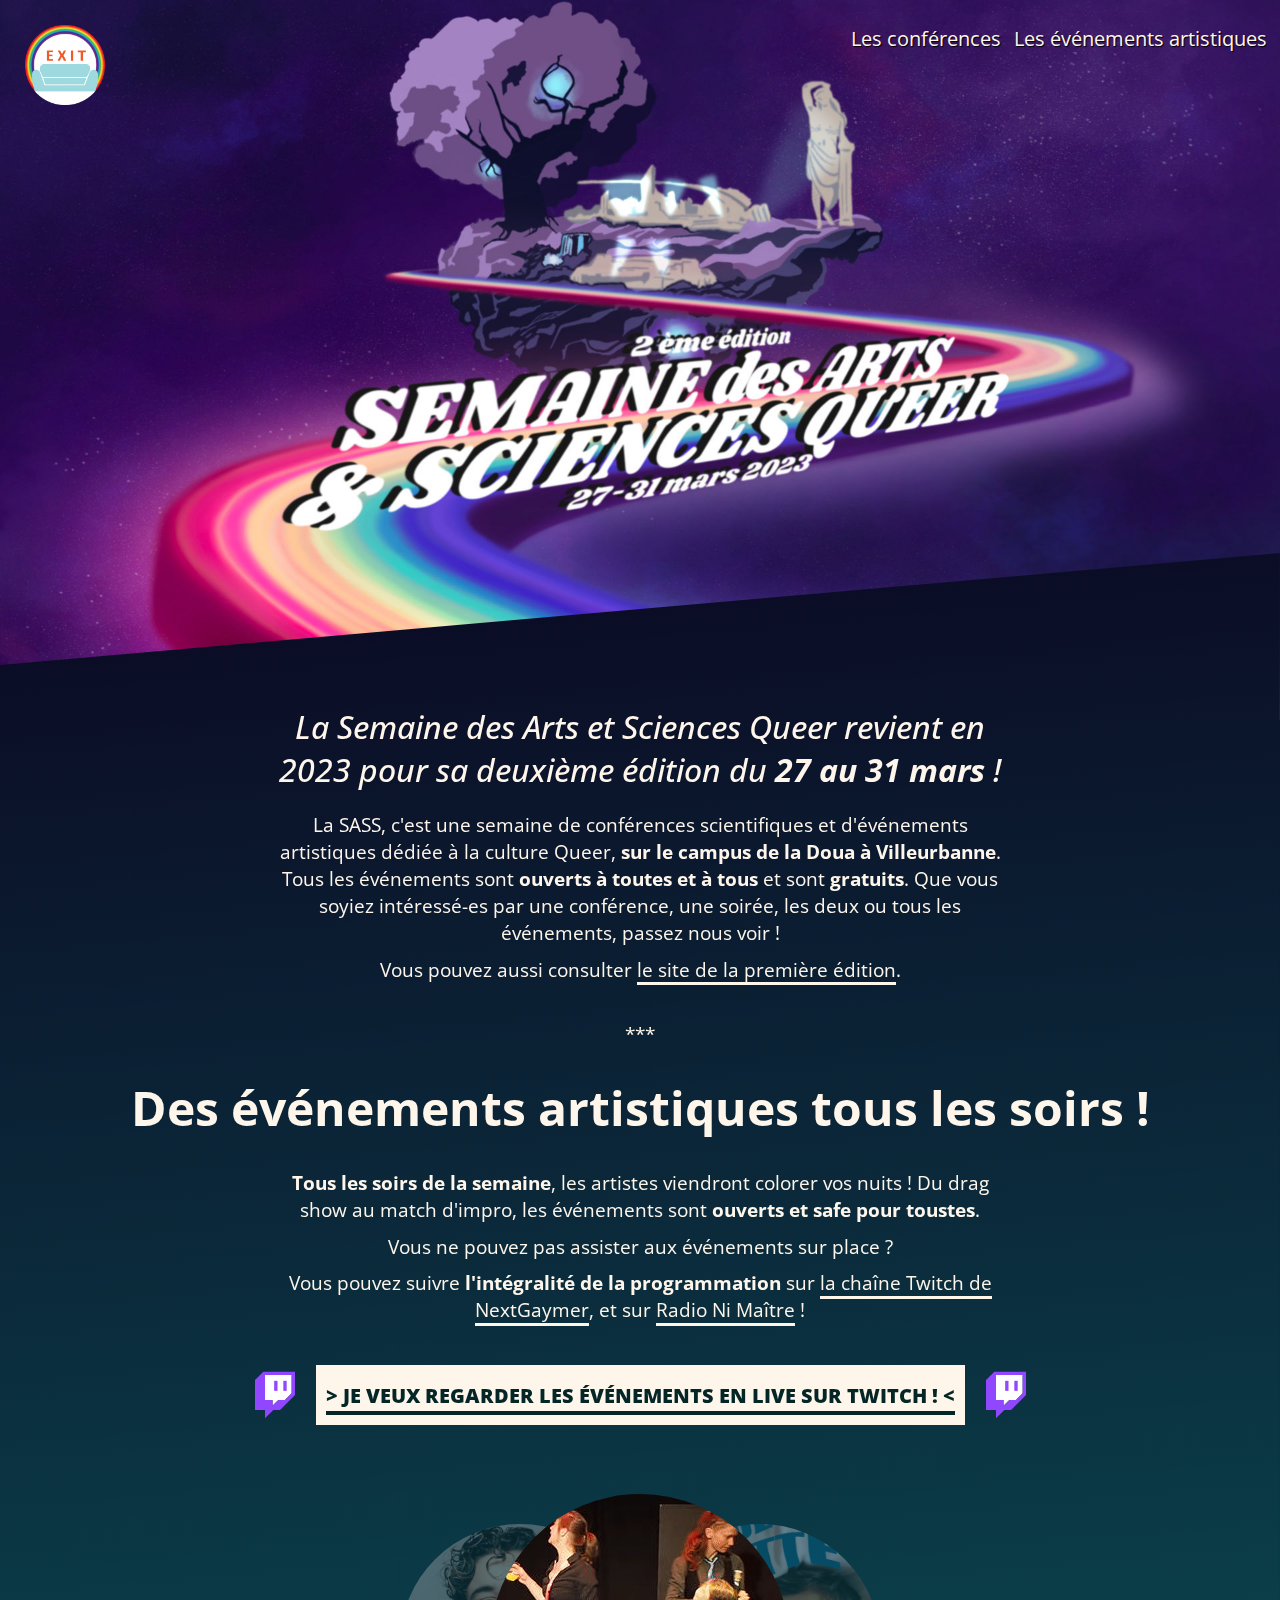
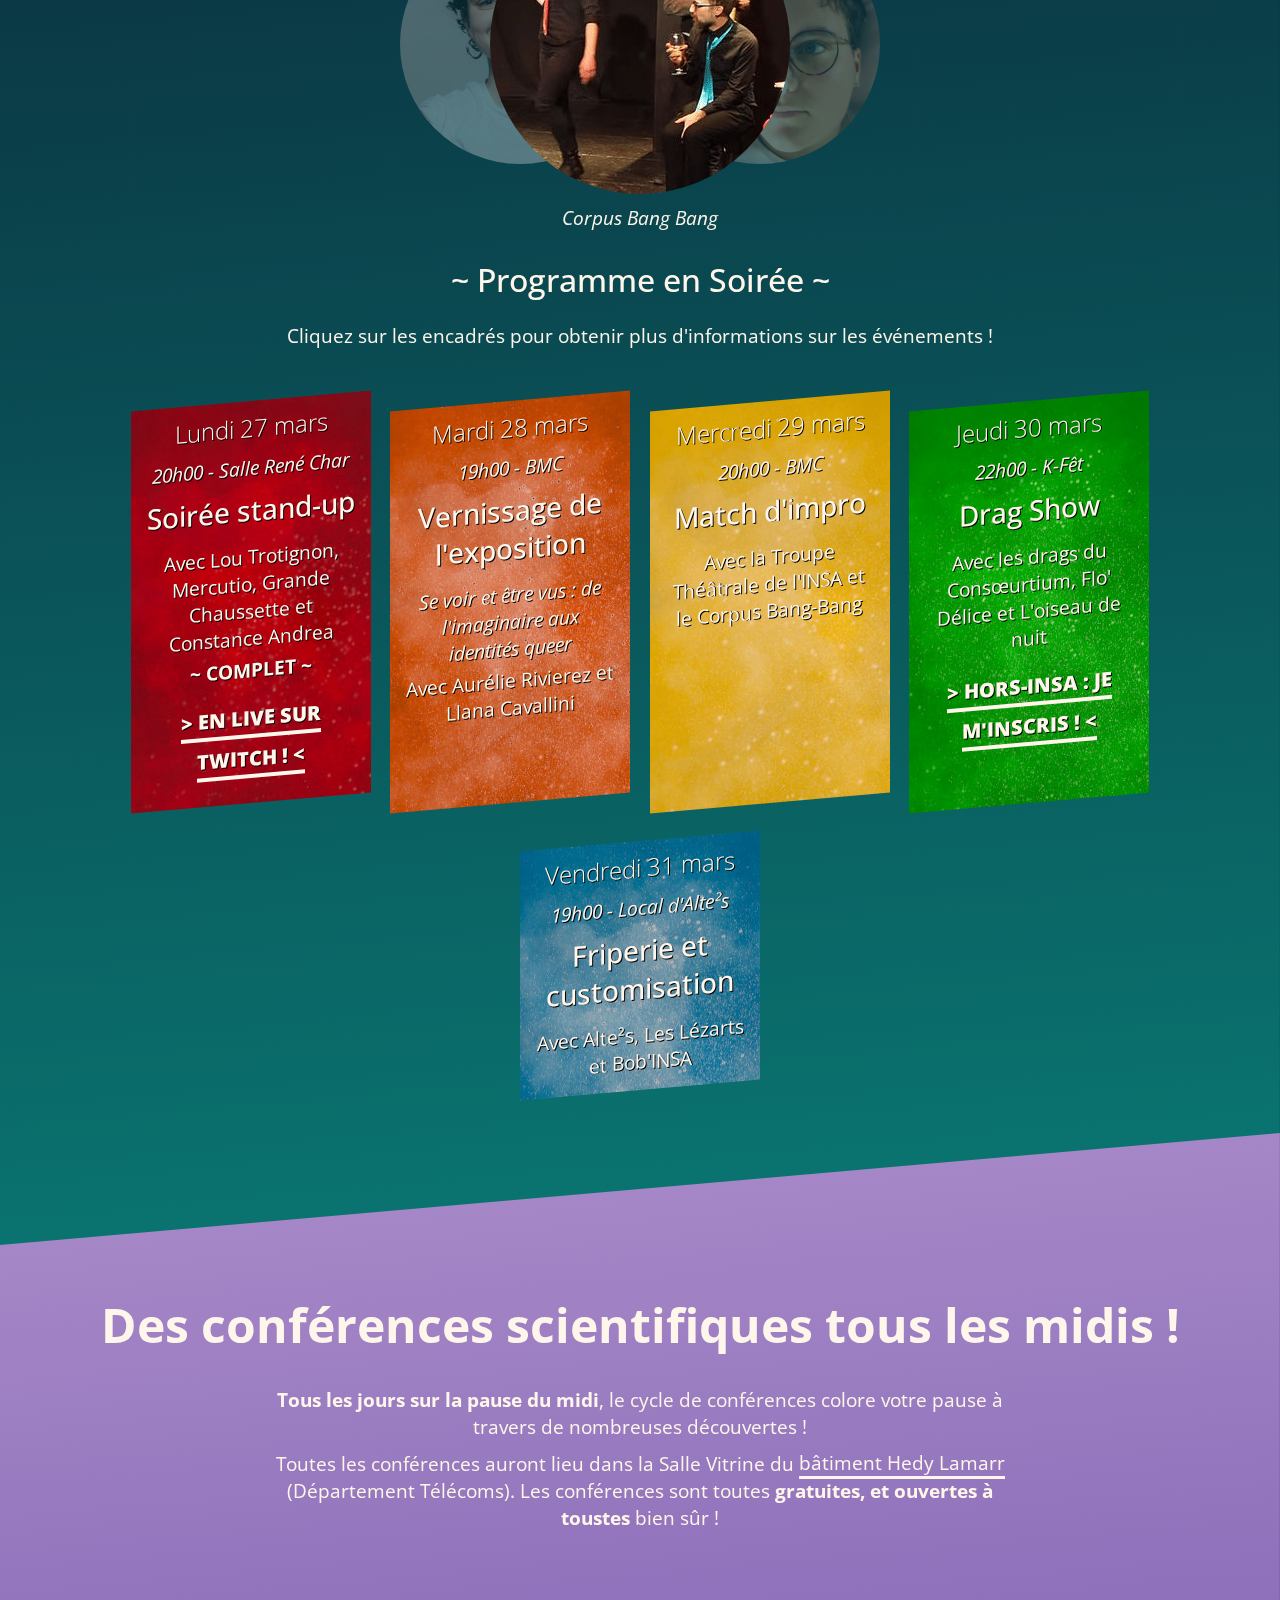
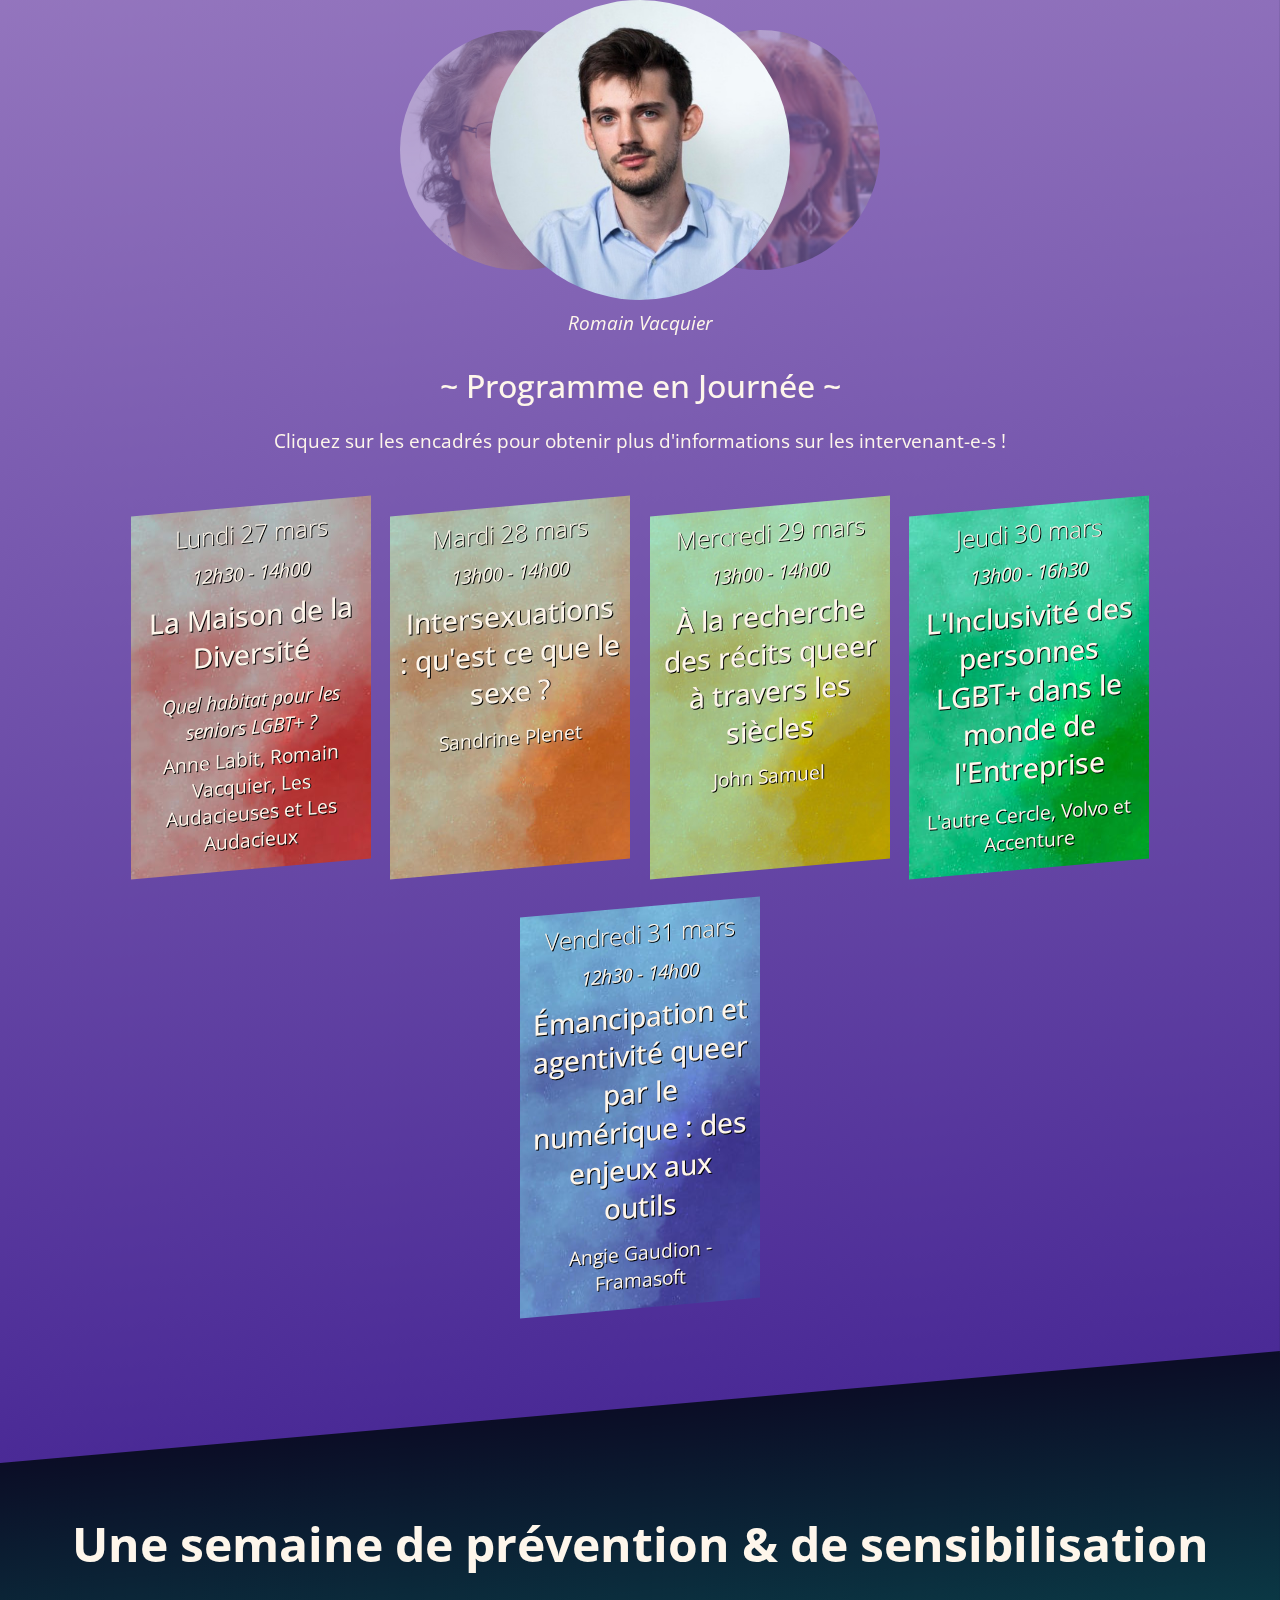
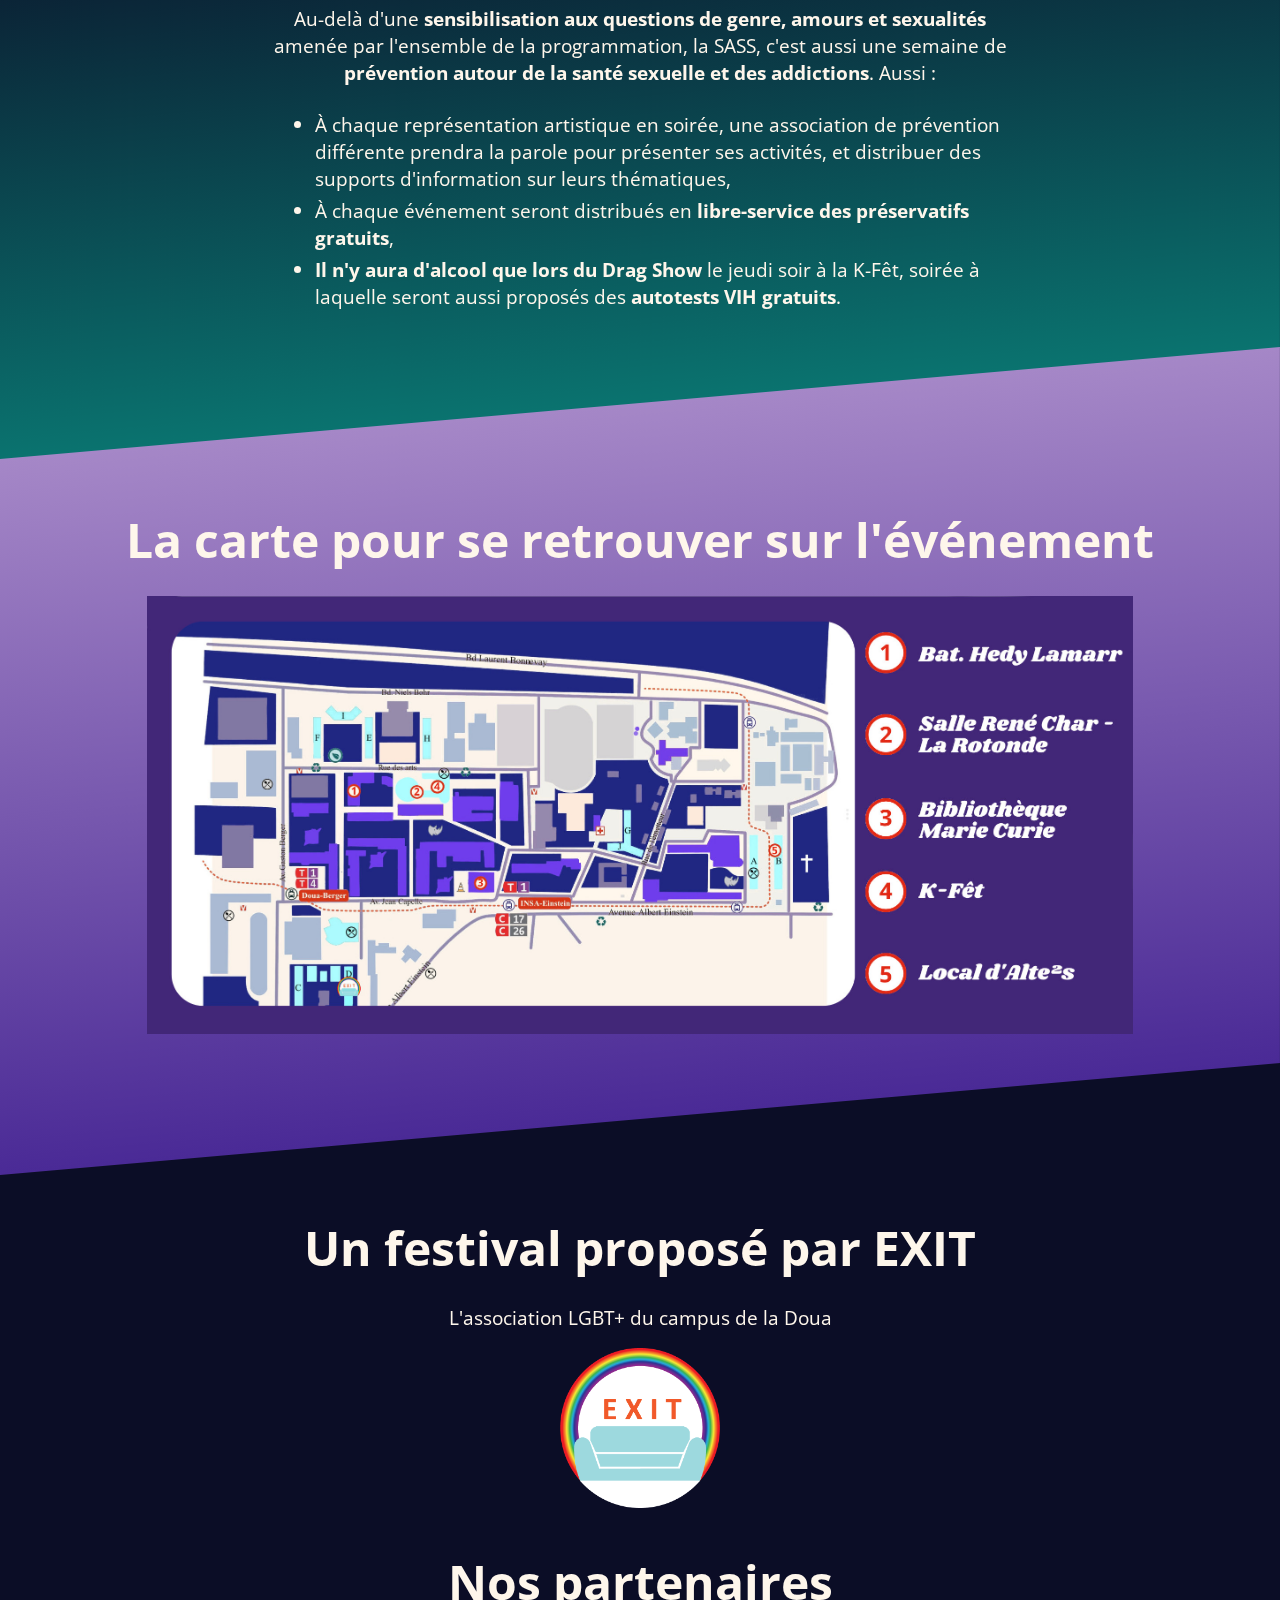
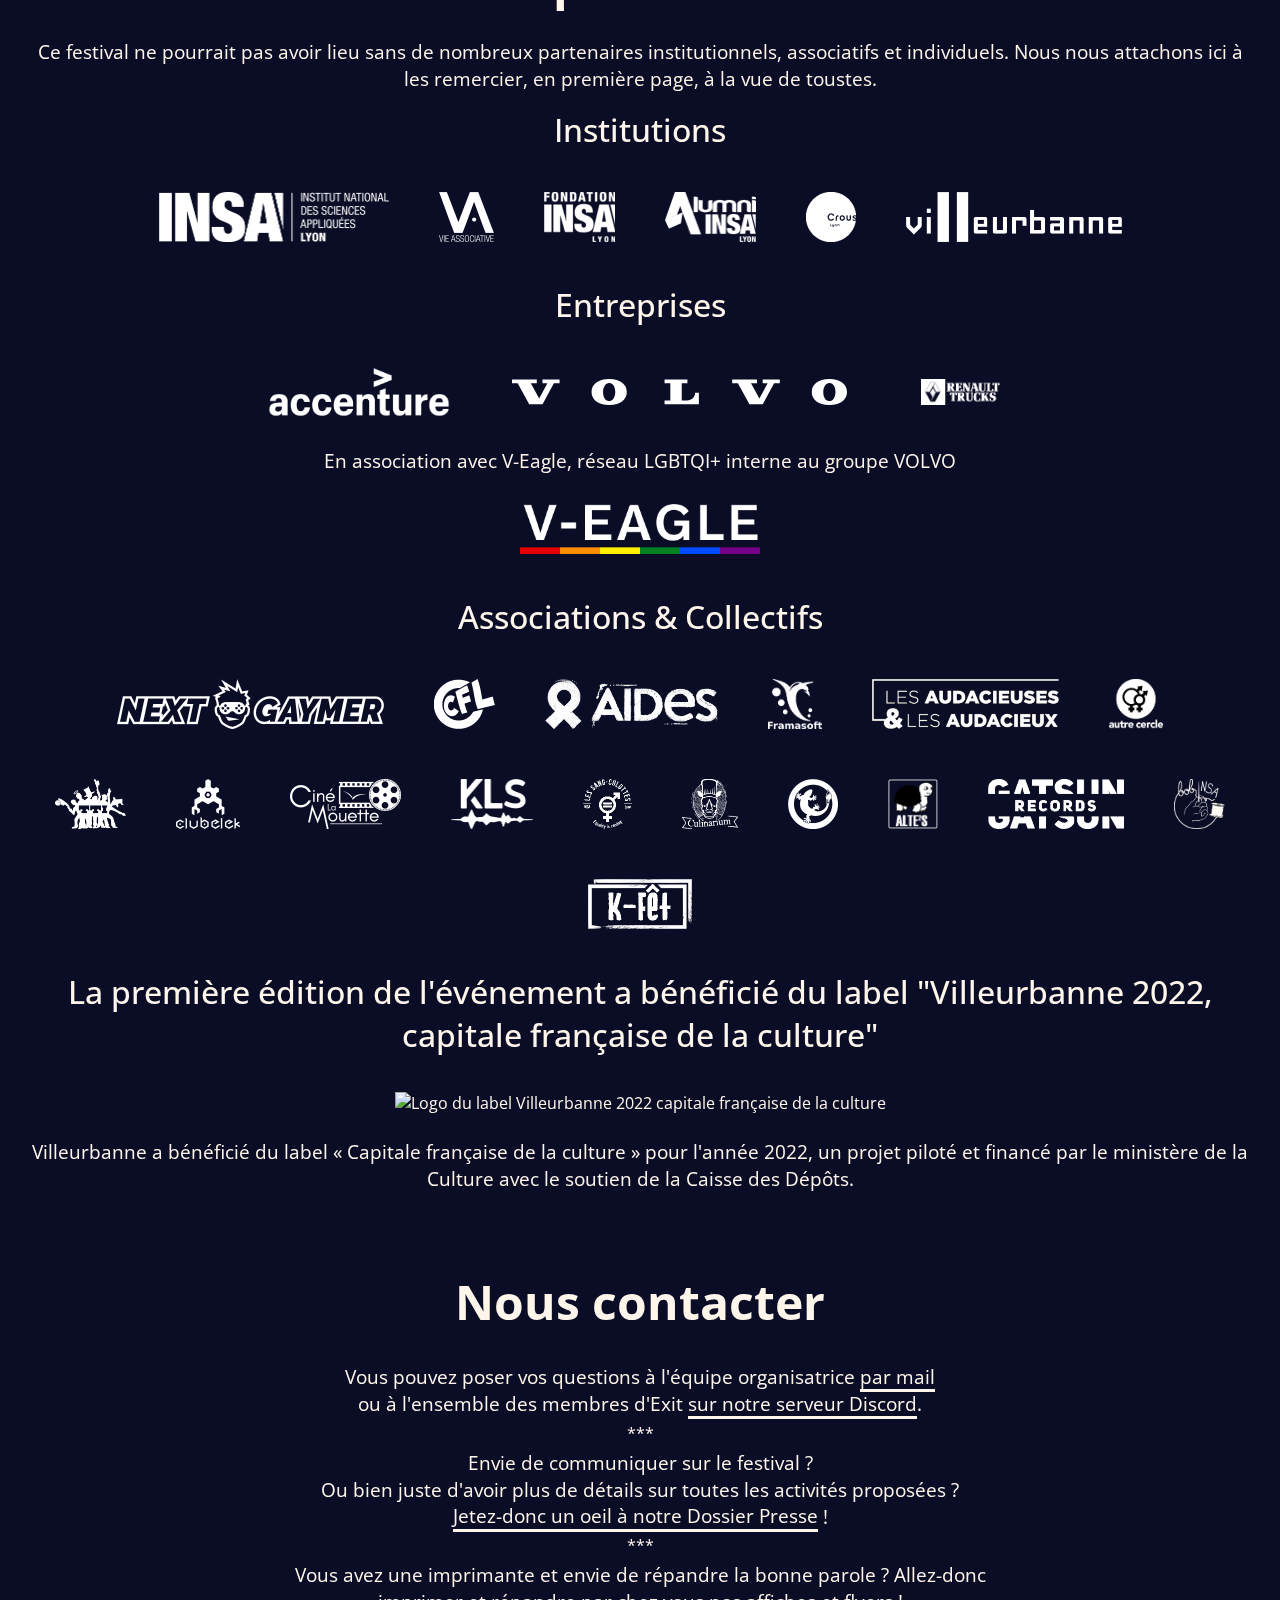
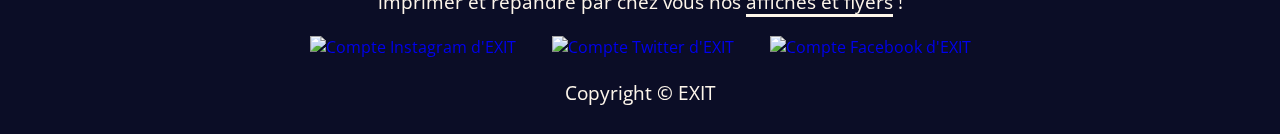
==== commit 9f672f61: "Altes logo" ====
--- a/index.html
+++ b/index.html
@@ -124,6 +124,11 @@
                                 <p>L'oiseau de nuit</p>
                             </div>
                             <div class="card hidden-card">
+                                <img src="./assets/logos/assos_insa/altes_colors.jpeg" alt="Logo d'Alte²s'"
+                                    onclick="clickCarousel(event)">
+                                <p>Alte²s</p>
+                            </div>
+                            <div class="card hidden-card">
                                 <img src="./assets/logos/assos_insa/lezarts_colors.png" alt="Logo des Lézarts"
                                     onclick="clickCarousel(event)">
                                 <p>Les Lézarts</p>
@@ -202,7 +207,7 @@
                                 <h4>Vendredi 31 mars</h4>
                                 <p class="hour">19h00 - Local d'Alte²s</p>
                                 <h3>Friperie et customisation</h3>
-                                <p>Avec Alte²s et Les Lézarts </p>
+                                <p>Avec Alte²s, Les Lézarts et Bob'INSA </p>
                             </a>
                         </div>
                     </article>
@@ -427,6 +432,8 @@
                         alt="Logo de l'association Culinarium">
                     <img src="./assets/logos/assos_insa/lezarts.png" class="logo"
                         alt="Logo de l'association les Lézarts">
+                    <img src="./assets/logos/assos_insa/altes.png" class="logo"
+                        alt="Logo de l'association Alte²s">
                     <img src="./assets/logos/assos_insa/gatsun.png" class="logo"
                         alt="Logo de l'association Gatsun Records">
                     <img src="./assets/logos/assos_insa/bobinsa.png" class="logo" alt="Logo de l'association Bob'INSA">
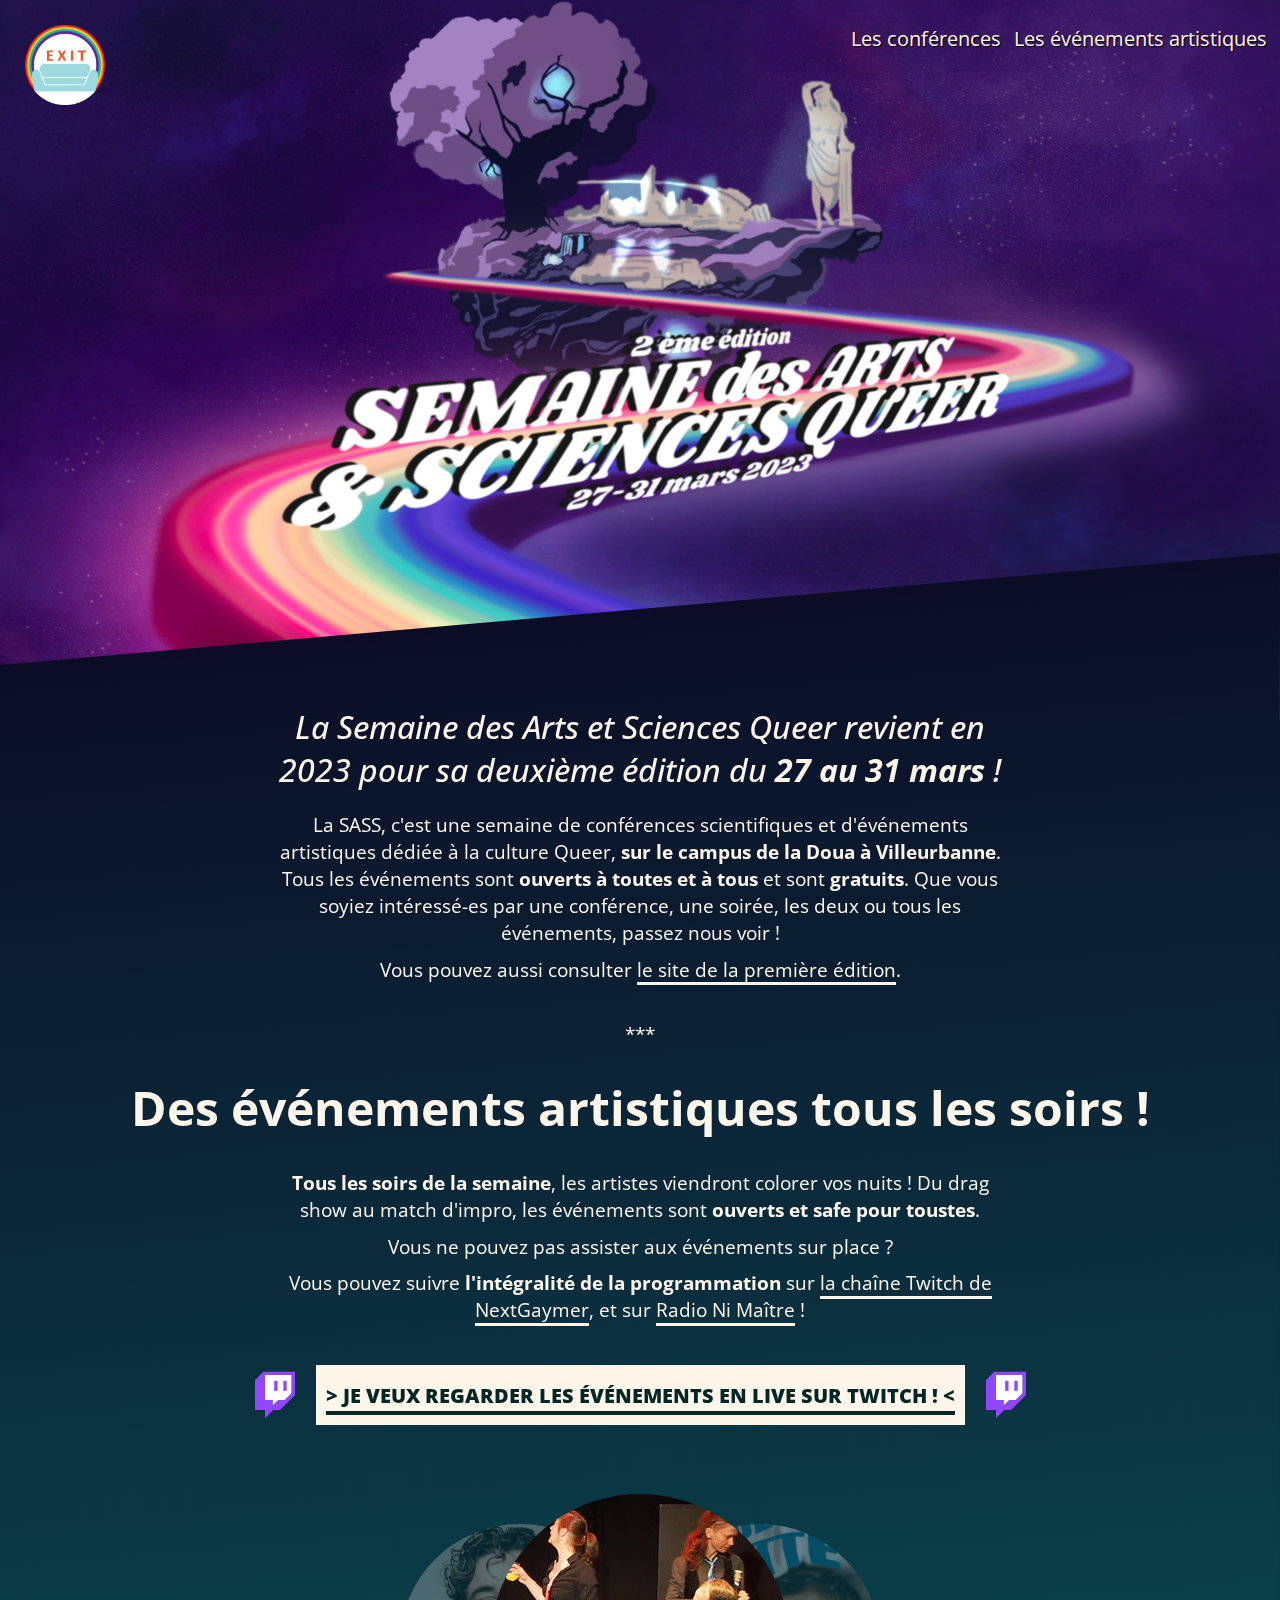
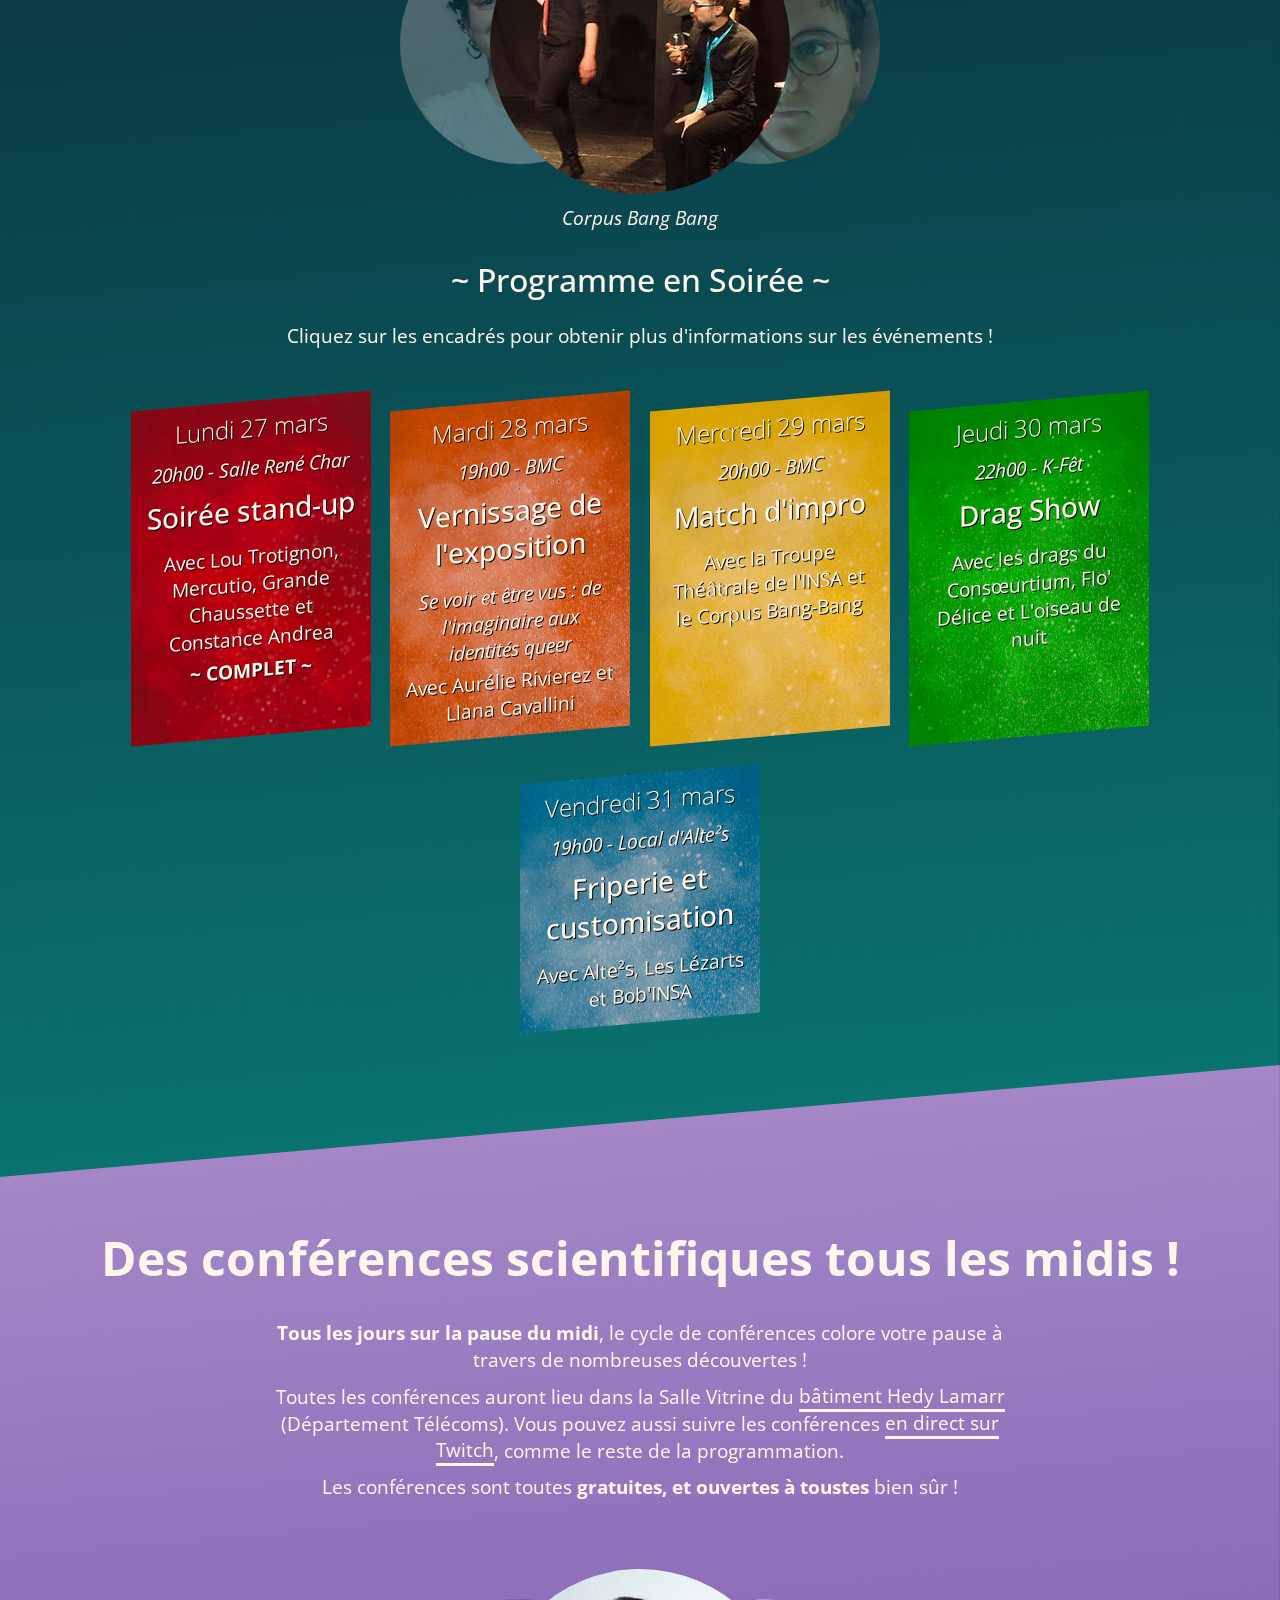
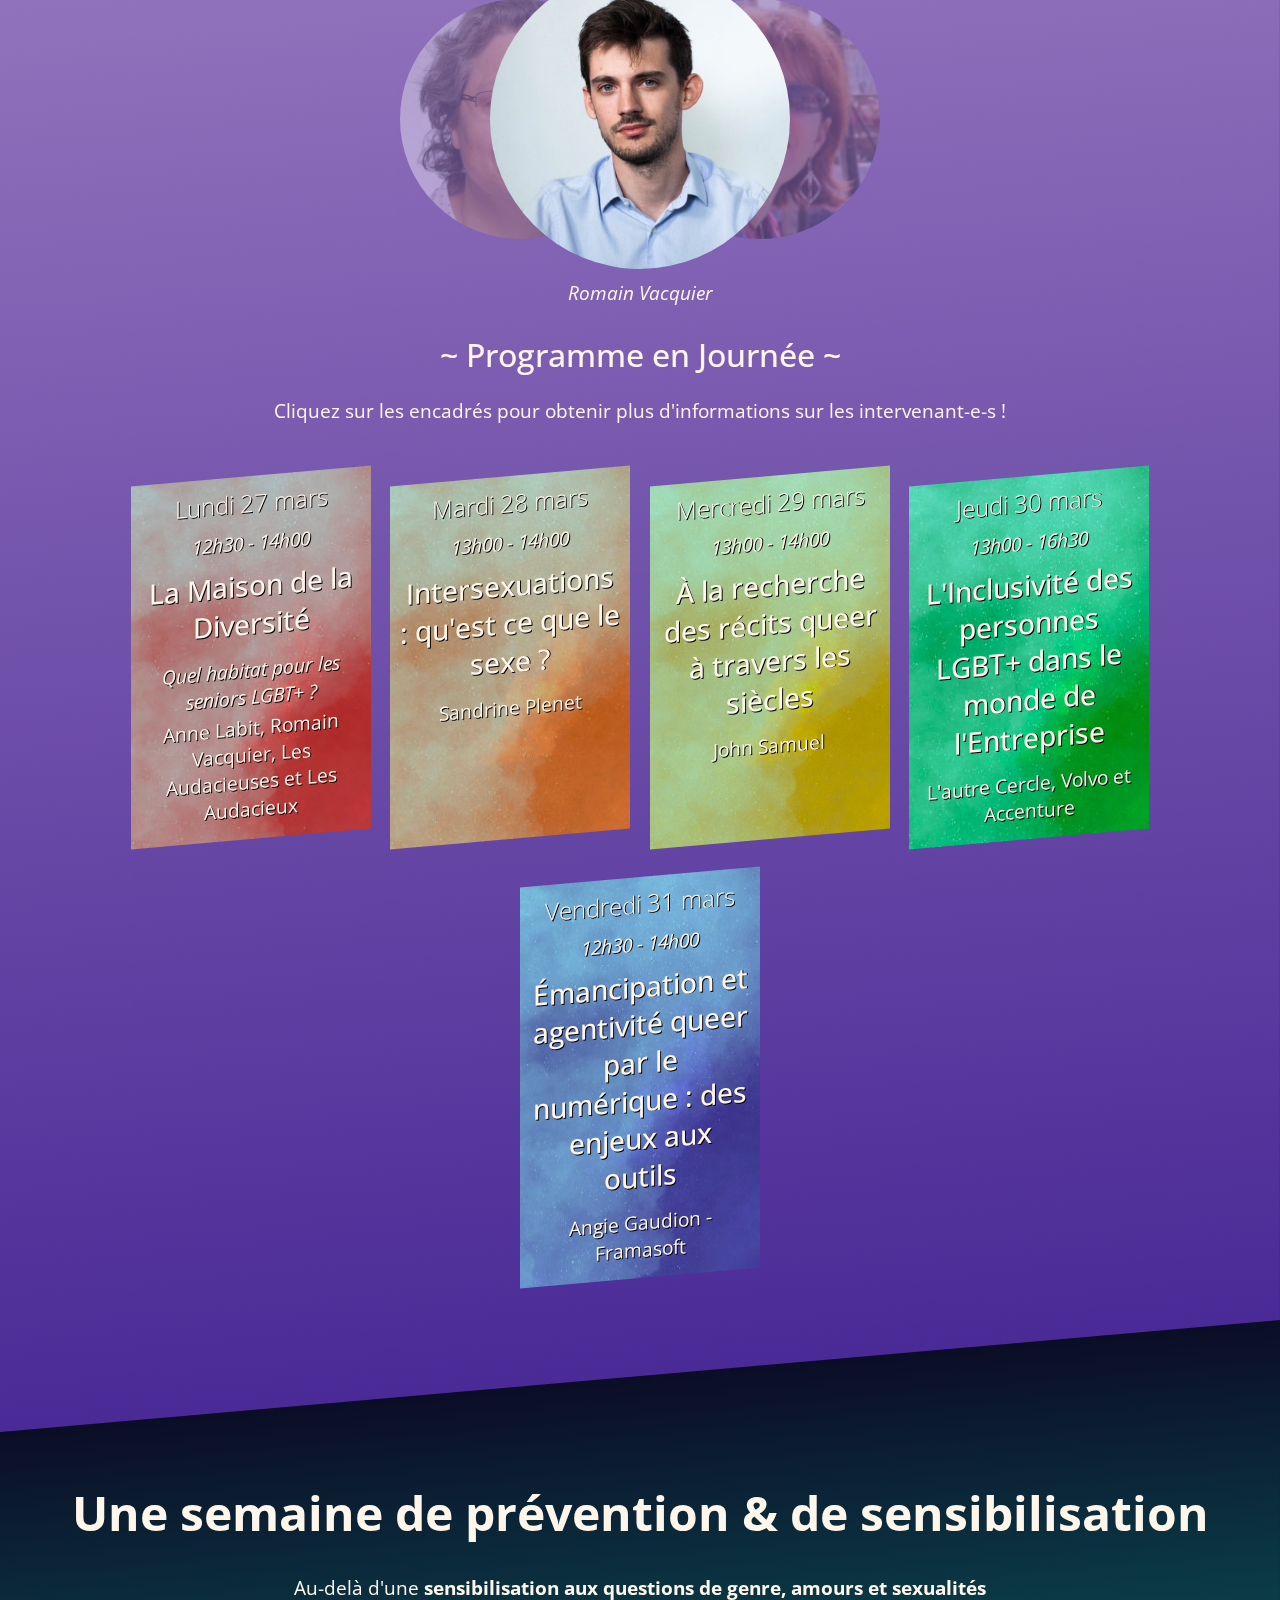
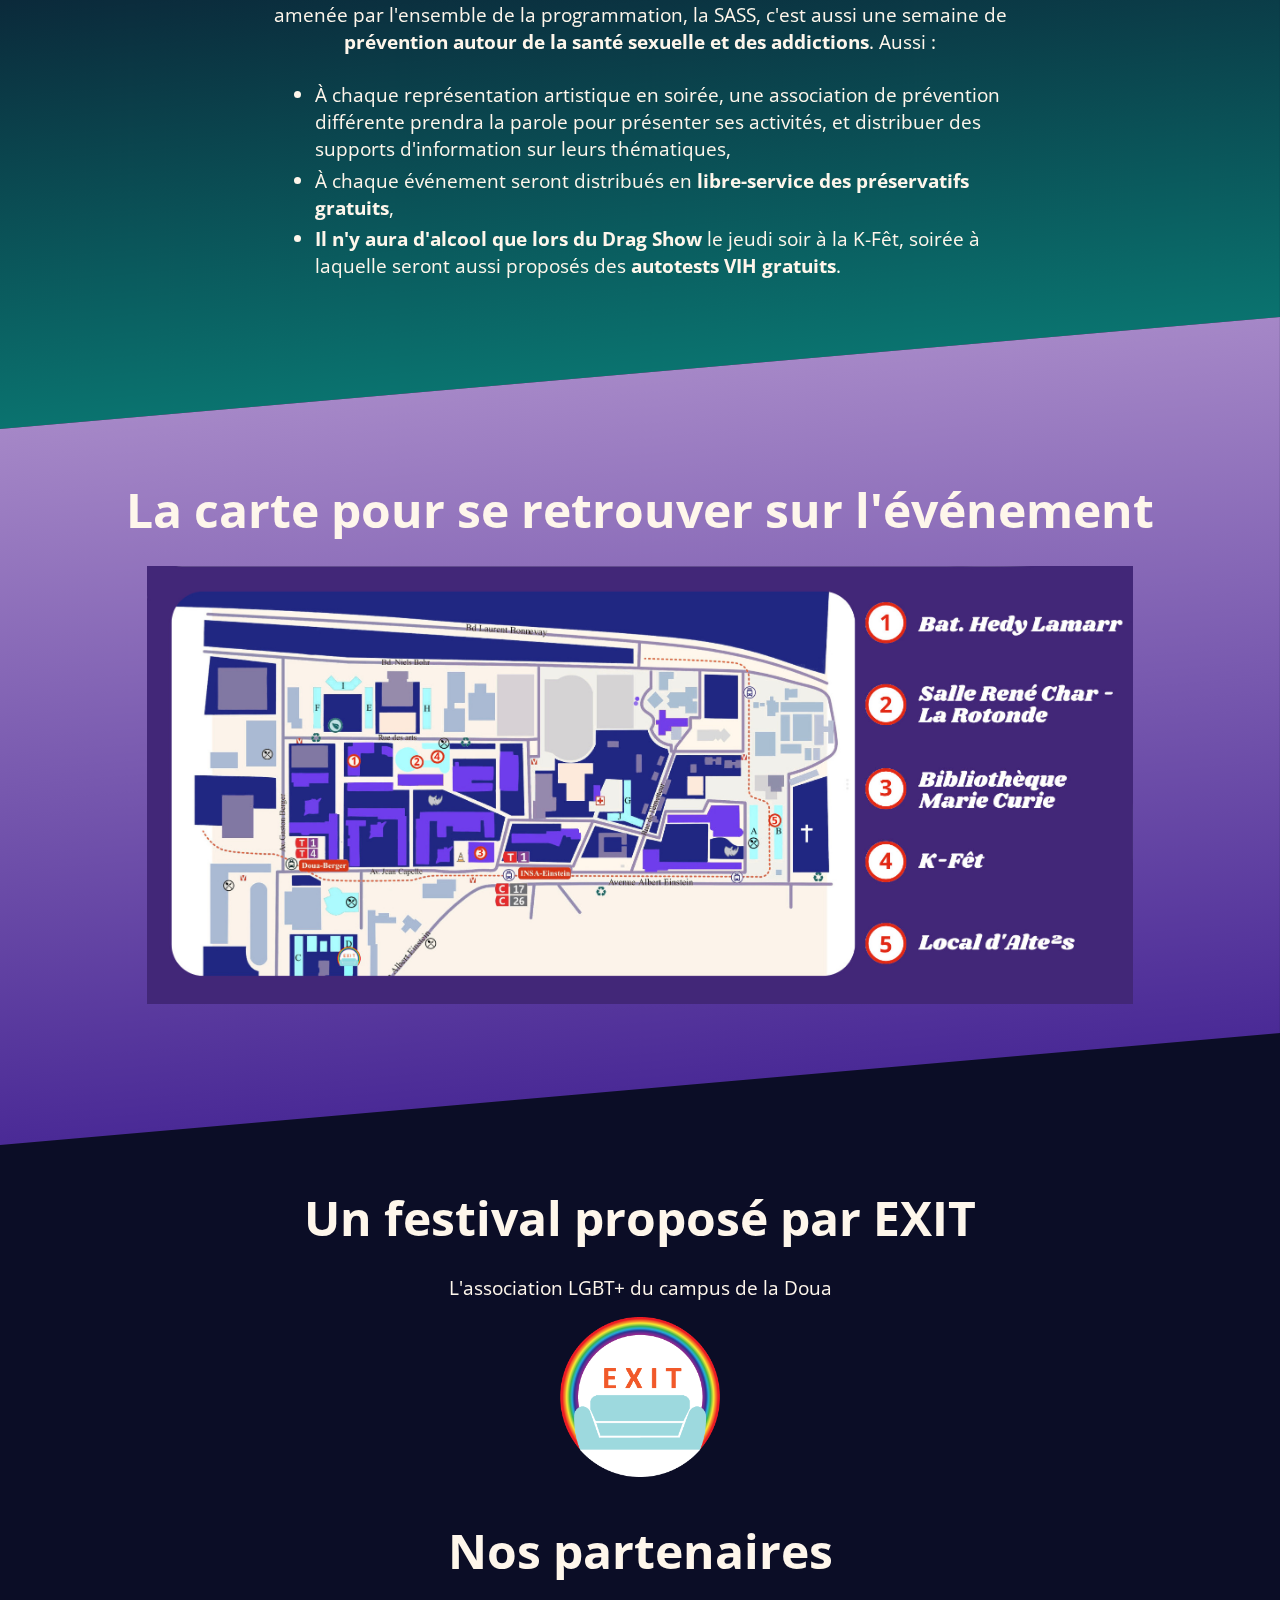
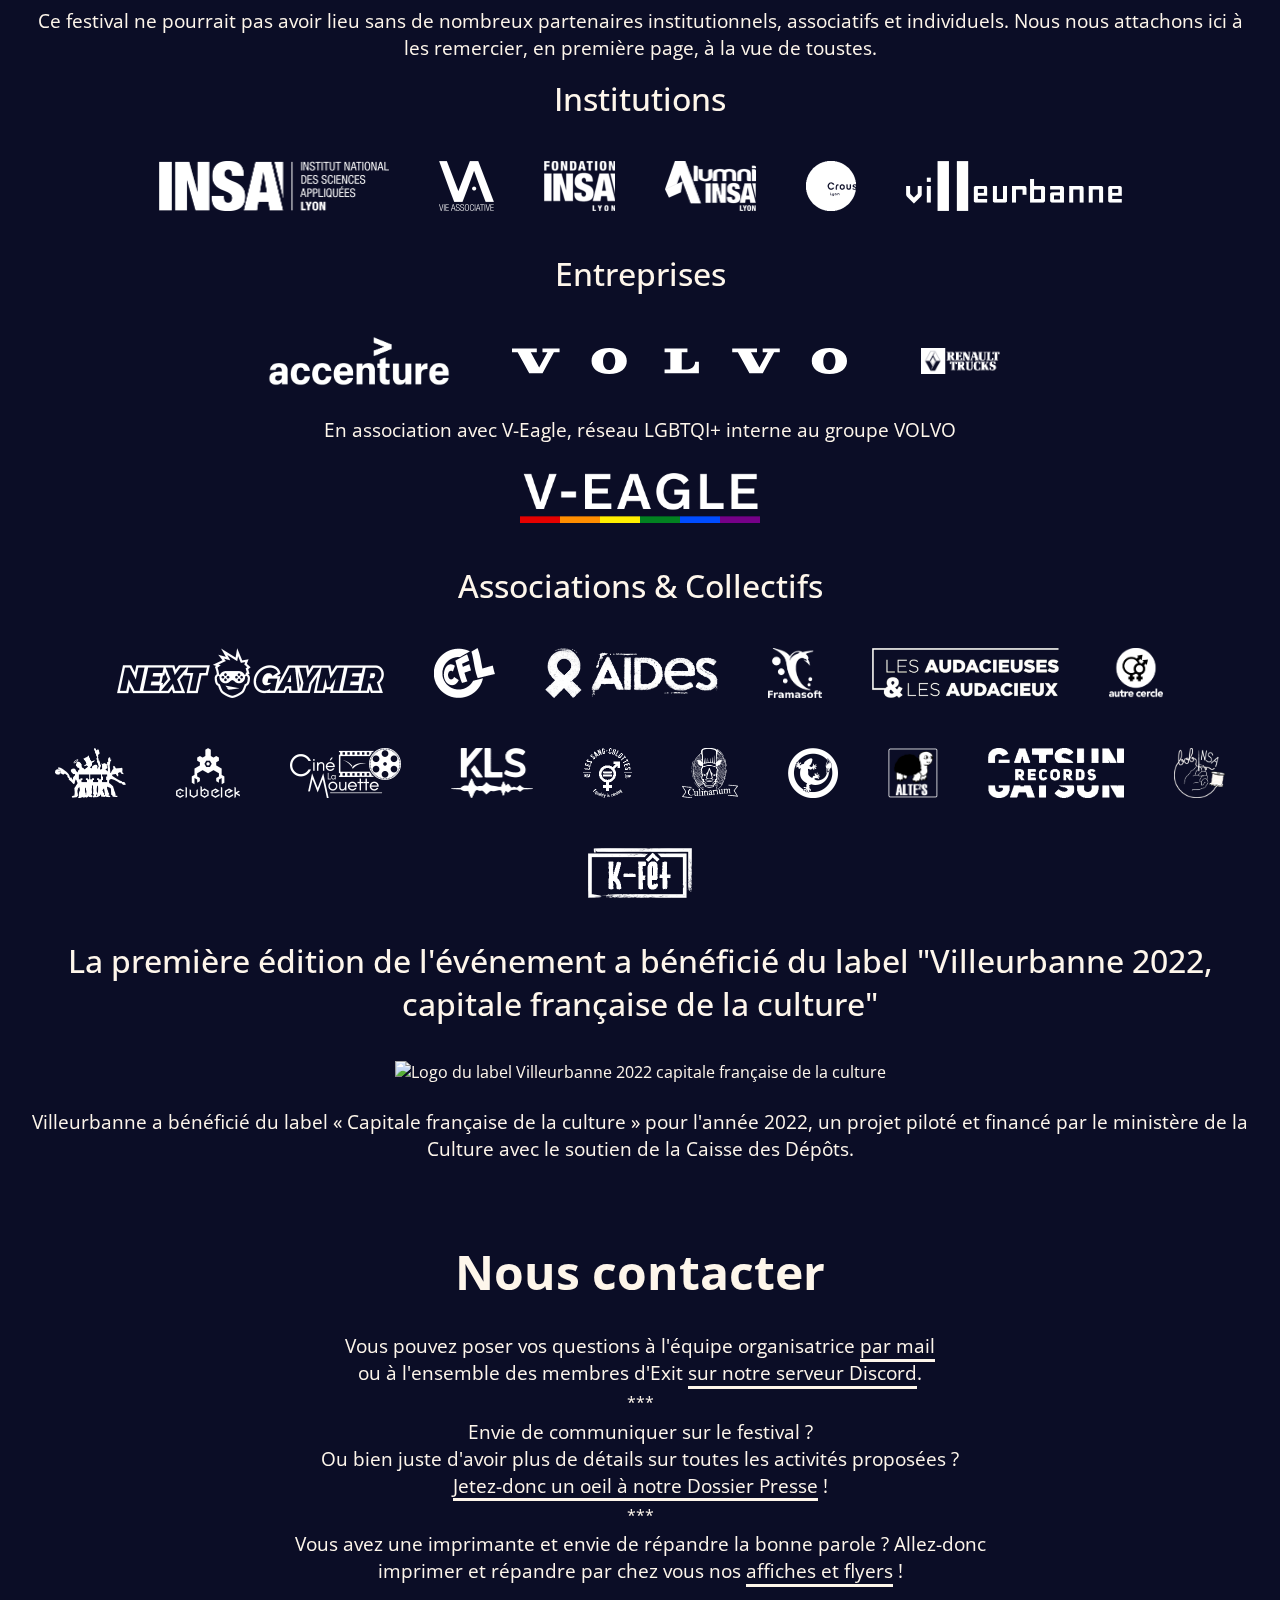
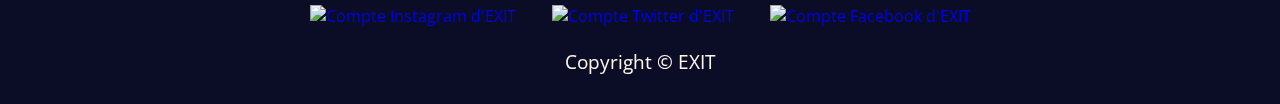
==== commit 89bd43ec: "Drag show link out & corrections" ====
--- a/index.html
+++ b/index.html
@@ -166,10 +166,10 @@
                                 <p>Avec Lou Trotignon, Mercutio, Grande Chaussette et Constance Andrea</p>
                                 <p><b>~ COMPLET ~</b></p>
                             </a>
-                            <p class="intro skew embedded-intro">
+                            <!-- <p class="intro skew embedded-intro">
                                 <a href="https://www.twitch.tv/nextgaymeroff">
                                     > En live sur Twitch ! < </a>
-                            </p>
+                            </p> -->
                         </div>
                         <div class="cal-card diag">
                             <a href="pages/exposition.html">
@@ -195,11 +195,11 @@
                                 <h3>Drag Show</h3>
                                 <p>Avec les drags du Consœurtium, Flo' Délice et L'oiseau de nuit</p>
 
-                                <p class="intro skew embedded-intro">
+                                <!-- <p class="intro skew embedded-intro">
                                     <a
-                                        href="https://docs.google.com/forms/d/e/1FAIpQLSeFkrrf-bPQ948pBXsFeBxPV7TKqfaHiLGgN-DWKF1sFJYL-Q/viewform?usp=sf_link">
+                                        href="">
                                         > Hors-INSA : je m'inscris ! < </a>
-                                </p>
+                                </p> -->
                             </a>
                         </div>
                         <div class="cal-card diag">
@@ -223,7 +223,10 @@
                     <p>Toutes les
                         conférences auront lieu dans la Salle Vitrine du <a
                             href="https://www.openstreetmap.org/way/85023093">bâtiment
-                            Hedy Lamarr</a> (Département Télécoms). Les conférences sont toutes <b>gratuites, et
+                            Hedy Lamarr</a> (Département Télécoms). Vous pouvez aussi suivre les conférences <a
+                            href="https://www.twitch.tv/nextgaymeroff">en direct sur Twitch</a>, comme le reste de la
+                        programmation. </p>
+                    <p>Les conférences sont toutes <b>gratuites, et
                             ouvertes à
                             toustes</b>
                         bien sûr !</p>
@@ -432,8 +435,7 @@
                         alt="Logo de l'association Culinarium">
                     <img src="./assets/logos/assos_insa/lezarts.png" class="logo"
                         alt="Logo de l'association les Lézarts">
-                    <img src="./assets/logos/assos_insa/altes.png" class="logo"
-                        alt="Logo de l'association Alte²s">
+                    <img src="./assets/logos/assos_insa/altes.png" class="logo" alt="Logo de l'association Alte²s">
                     <img src="./assets/logos/assos_insa/gatsun.png" class="logo"
                         alt="Logo de l'association Gatsun Records">
                     <img src="./assets/logos/assos_insa/bobinsa.png" class="logo" alt="Logo de l'association Bob'INSA">
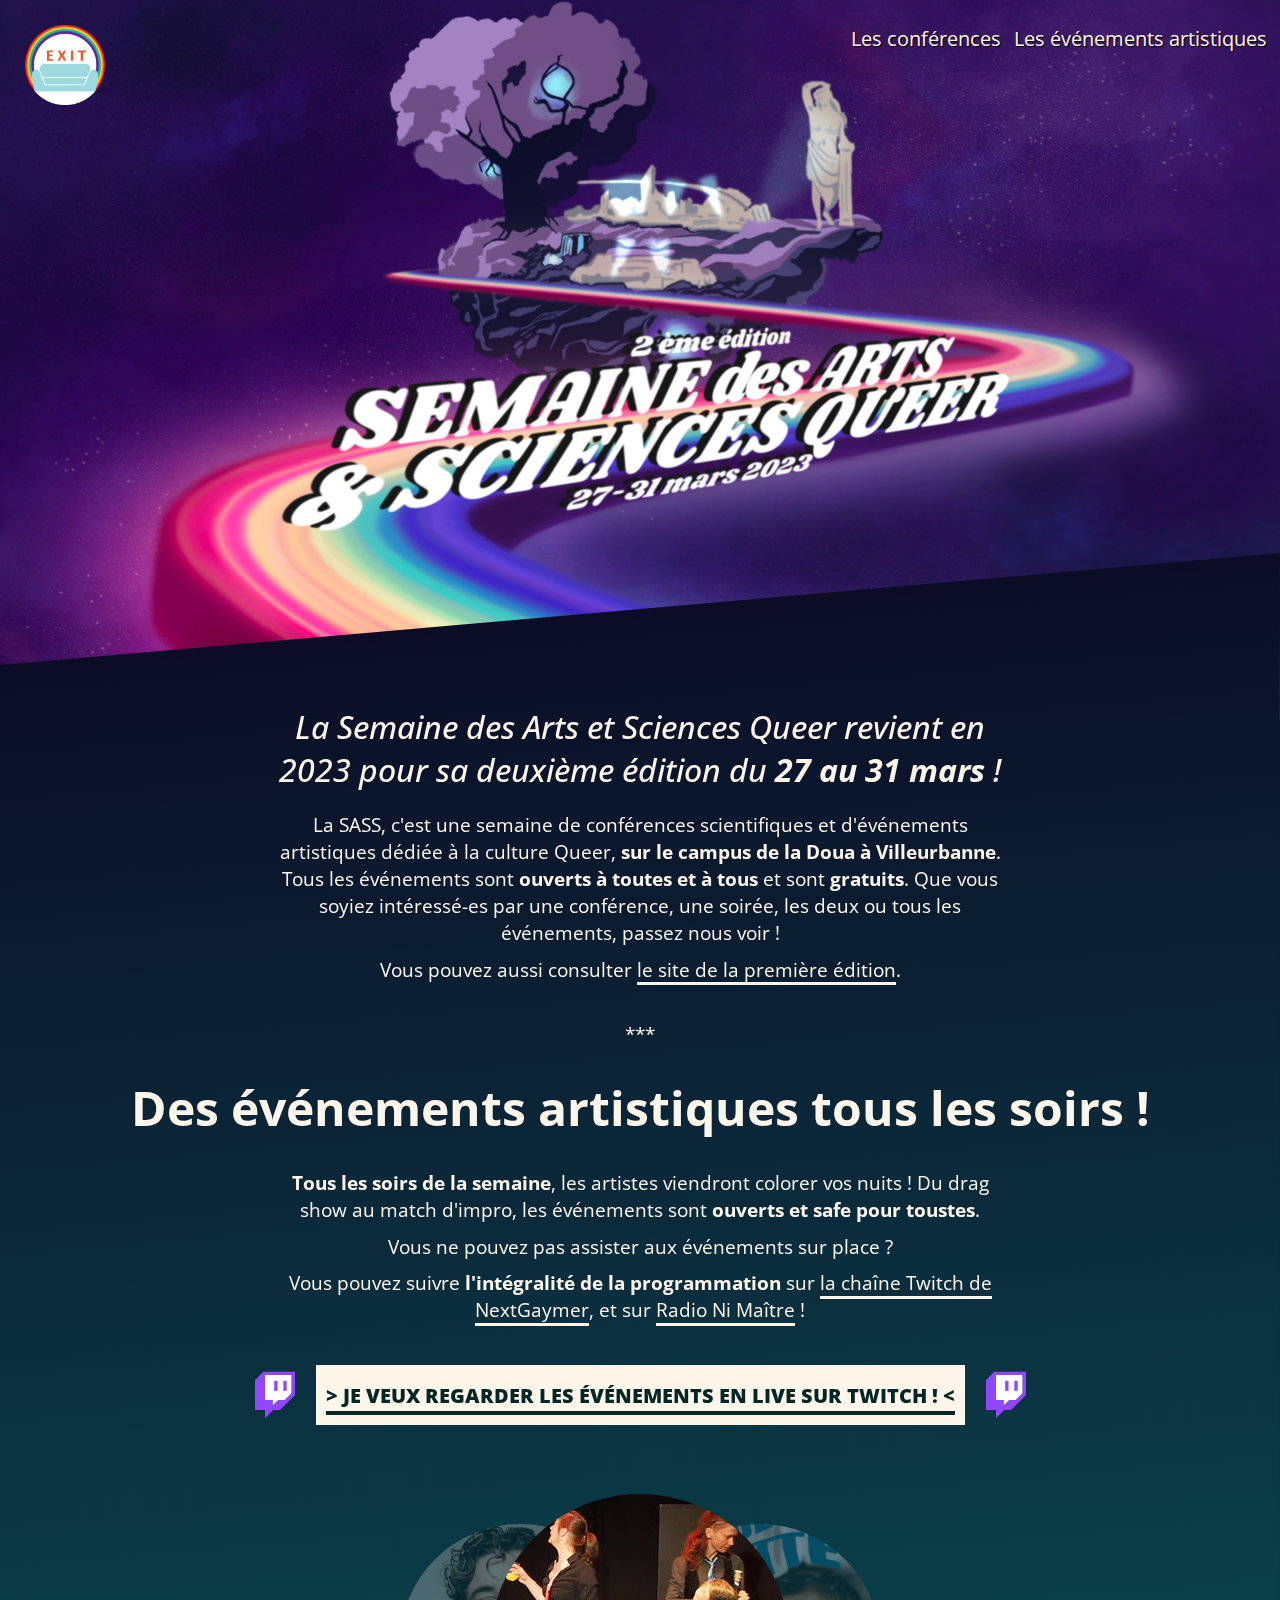
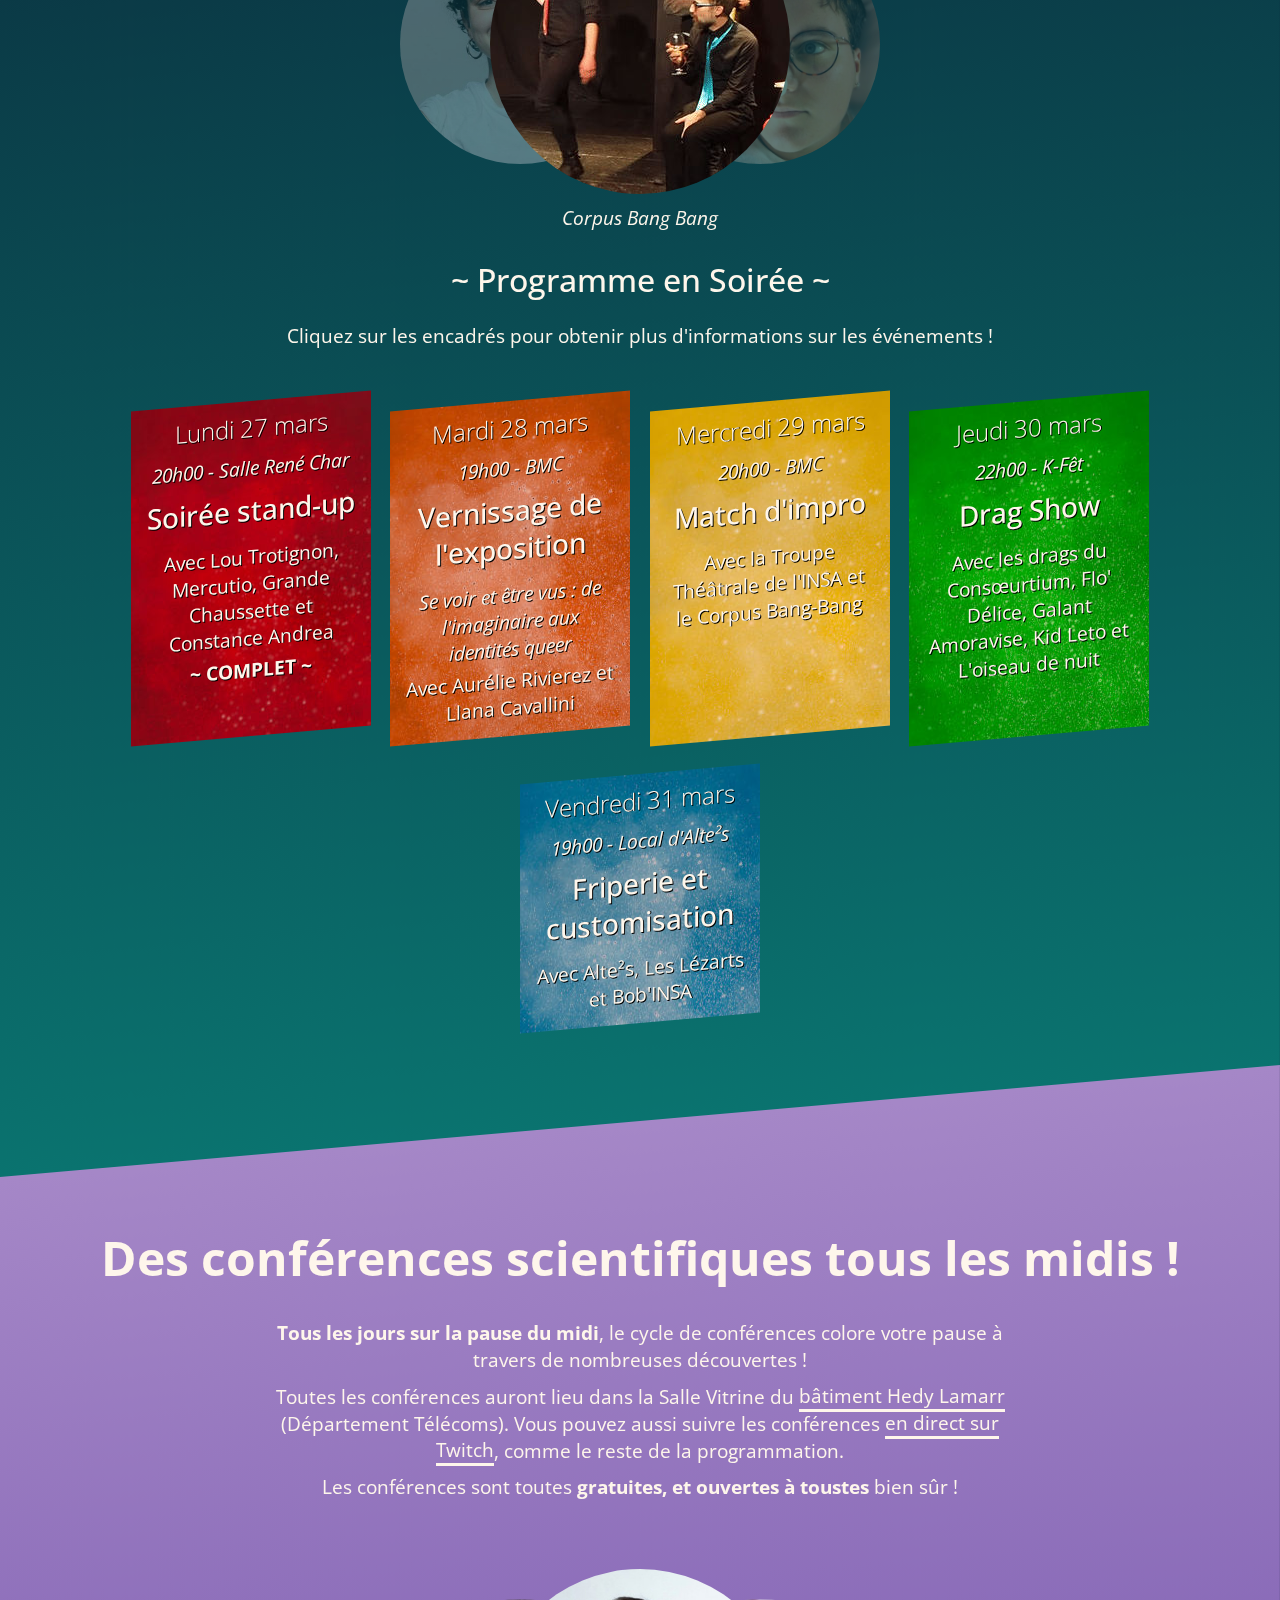
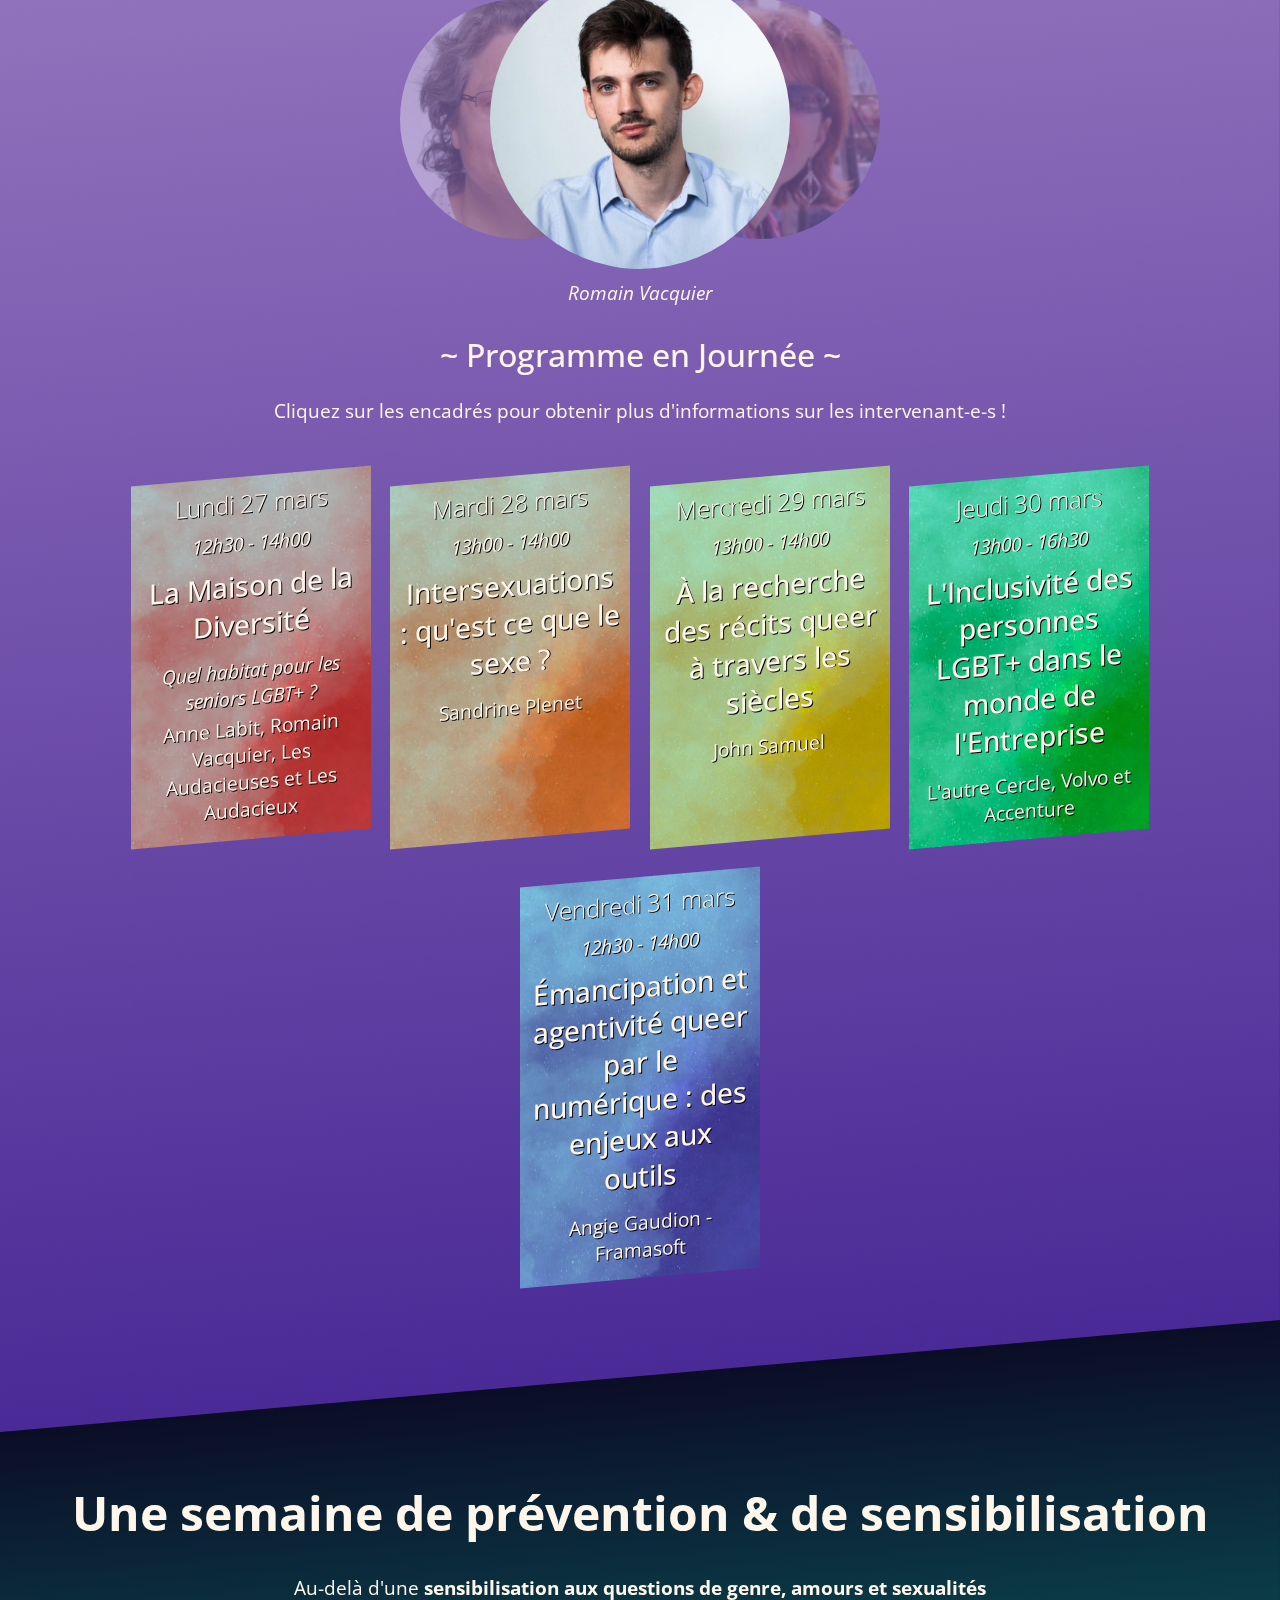
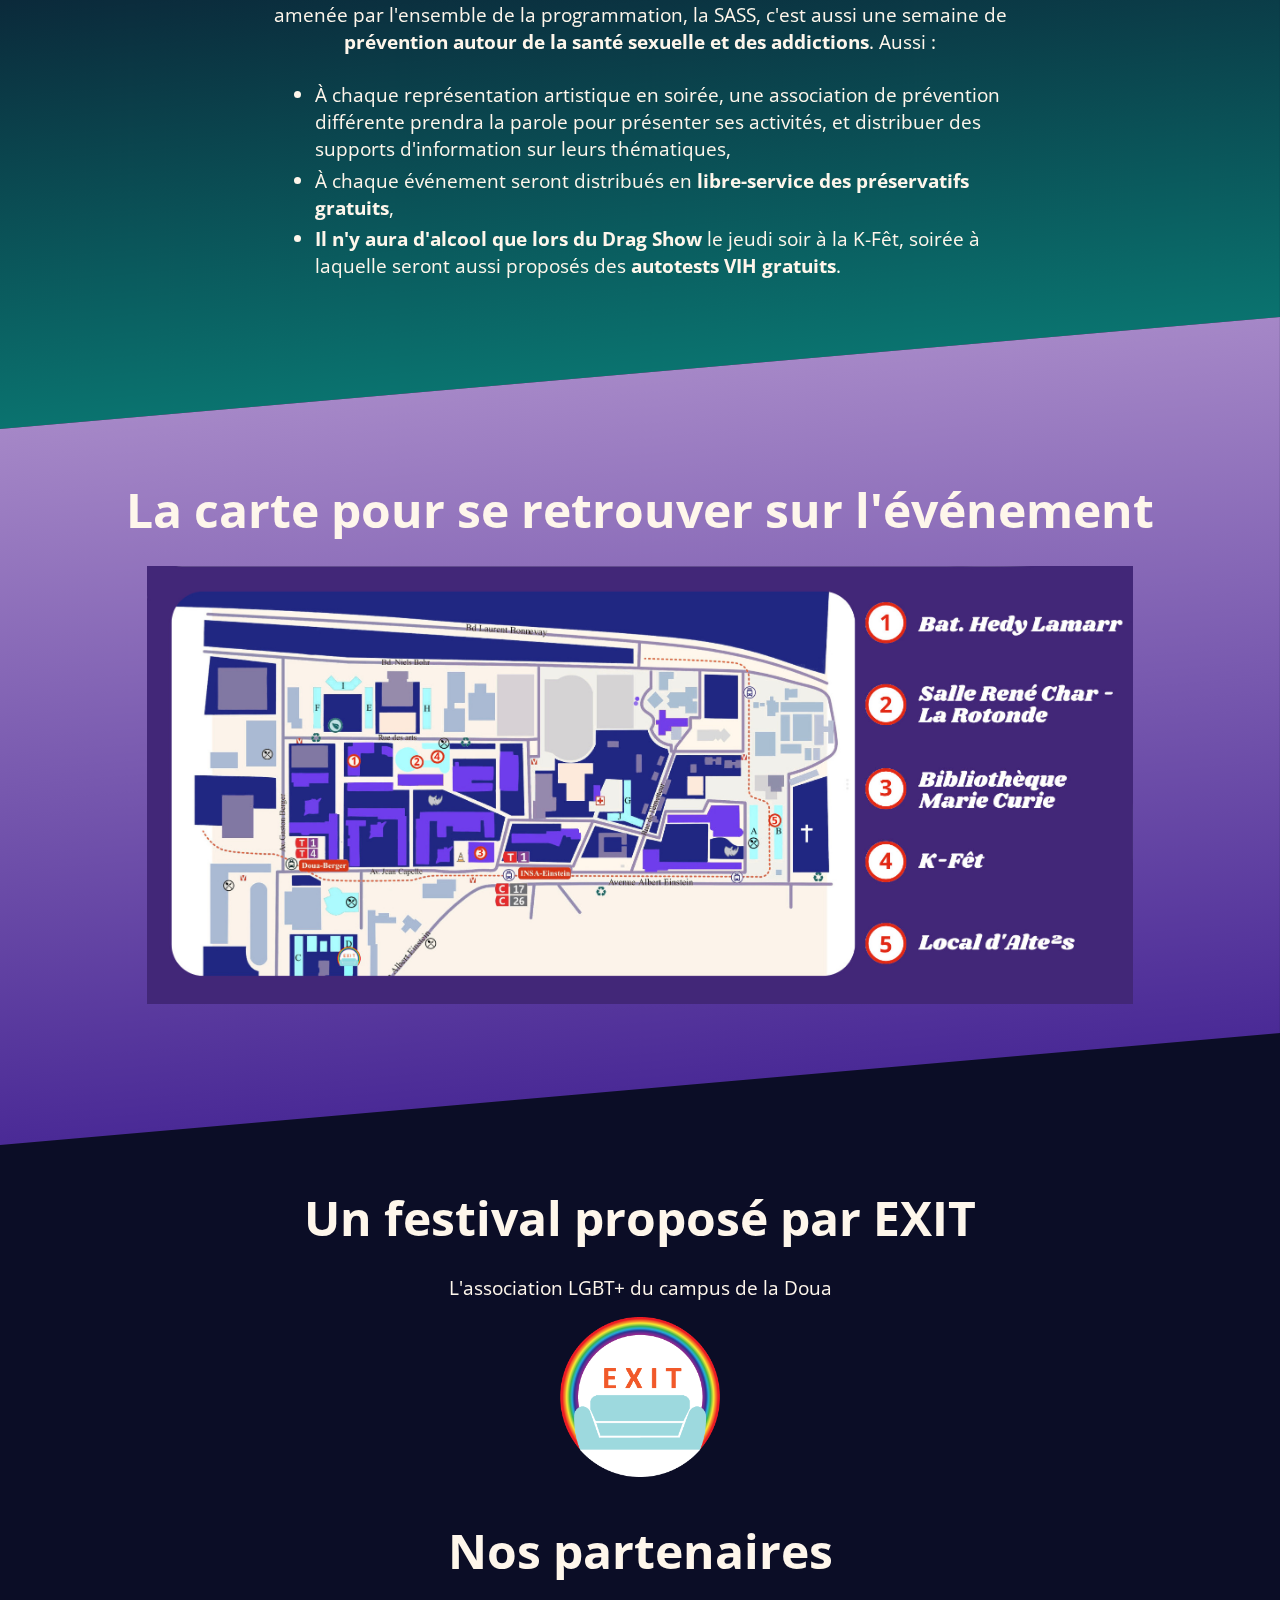
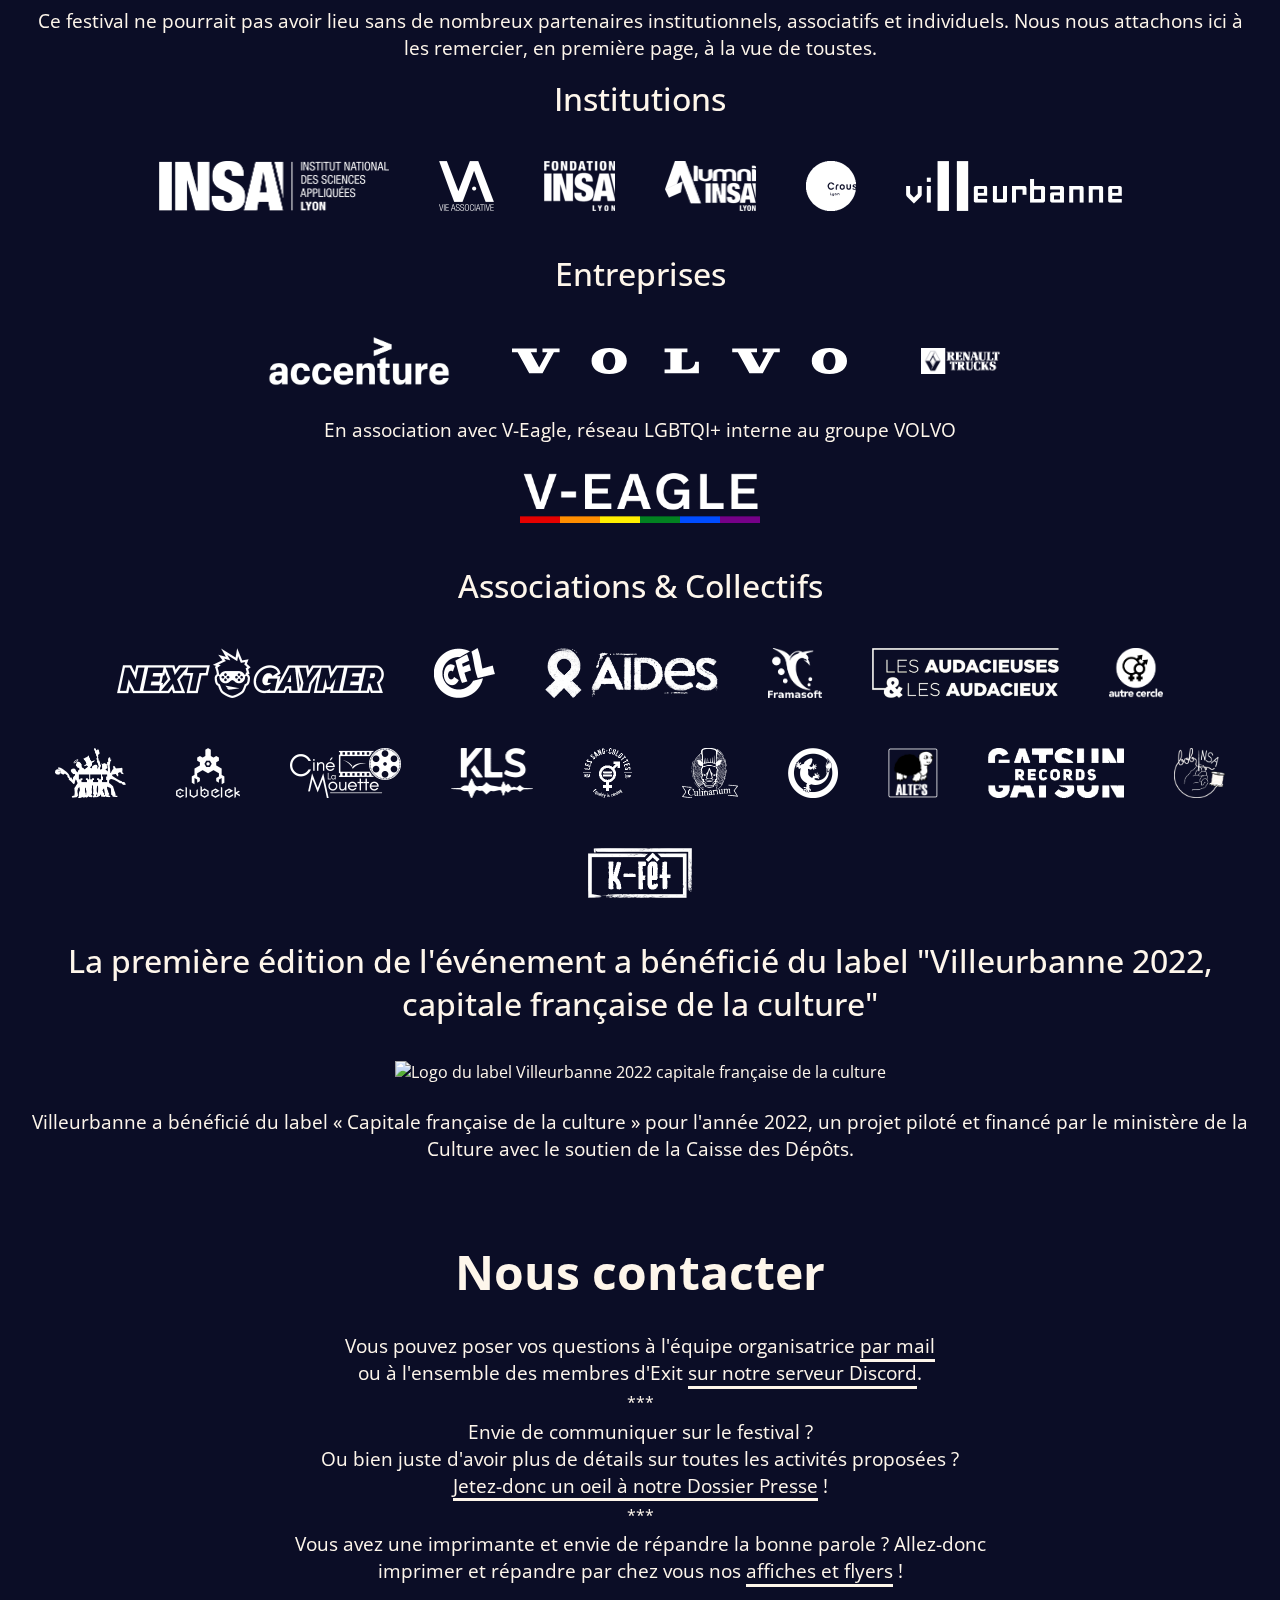
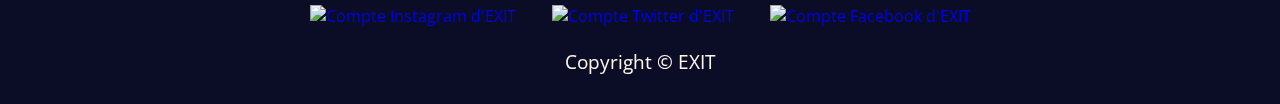
==== commit e07ccbaa: "Drags corrections" ====
--- a/index.html
+++ b/index.html
@@ -108,15 +108,35 @@
                                 <img src="./assets/stand-up/mercutio.jpg" alt="Mercutio" onclick="clickCarousel(event)">
                                 <p>Mercutio</p>
                             </div>
-                            <div class="card hidden-card">
+                            <!-- <div class="card hidden-card">
                                 <img src="./assets/drag/consoeurtium.jpg"
                                     alt="Le Consoeurtium. Quatre personnes en tenue de drag sont dans une voiture décapotable."
                                     onclick="clickCarousel(event)">
                                 <p>Le Consoeurtium</p>
-                            </div>
+                            </div> -->
                             <div class="card hidden-card">
                                 <img src="./assets/drag/flo.png" alt="Flo' Délice" onclick="clickCarousel(event)">
                                 <p>Flo' Délice</p>
+                            </div>
+                            <div class="card hidden-card">
+                                <img src="./assets/drag/coco.png" alt="Coco Ricard" onclick="clickCarousel(event)">
+                                <p>Coco Ricard</p>
+                            </div>
+                            <div class="card hidden-card">
+                                <img src="./assets/drag/GalantAmoravise.jpg" alt="Galant Amoravise" onclick="clickCarousel(event)">
+                                <p>Galant Amoravise</p>
+                            </div>
+                            <div class="card hidden-card">
+                                <img src="./assets/drag/KidLeto.jpg" alt="Kid Leto" onclick="clickCarousel(event)">
+                                <p>Kid Leto<p>
+                            </div>
+                            <div class="card hidden-card">
+                                <img src="./assets/drag/yax.jpg" alt="Yas Ferri Venti" onclick="clickCarousel(event)">
+                                <p>Yax Ferri Venti</p>
+                            </div>
+                            <div class="card hidden-card">
+                                <img src="./assets/drag/Mayr.jpg" alt="Reine Mayr" onclick="clickCarousel(event)">
+                                <p>Reine Mayr</p>
                             </div>
                             <div class="card hidden-card">
                                 <img src="./assets/drag/oiseau.png" alt="L'oiseau de nuit"
@@ -193,7 +213,7 @@
                                 <h4>Jeudi 30 mars</h4>
                                 <p class="hour">22h00 - K-Fêt</p>
                                 <h3>Drag Show</h3>
-                                <p>Avec les drags du Consœurtium, Flo' Délice et L'oiseau de nuit</p>
+                                <p>Avec les drags du Consœurtium, Flo' Délice, Galant Amoravise, Kid Leto et L'oiseau de nuit</p>
 
                                 <!-- <p class="intro skew embedded-intro">
                                     <a
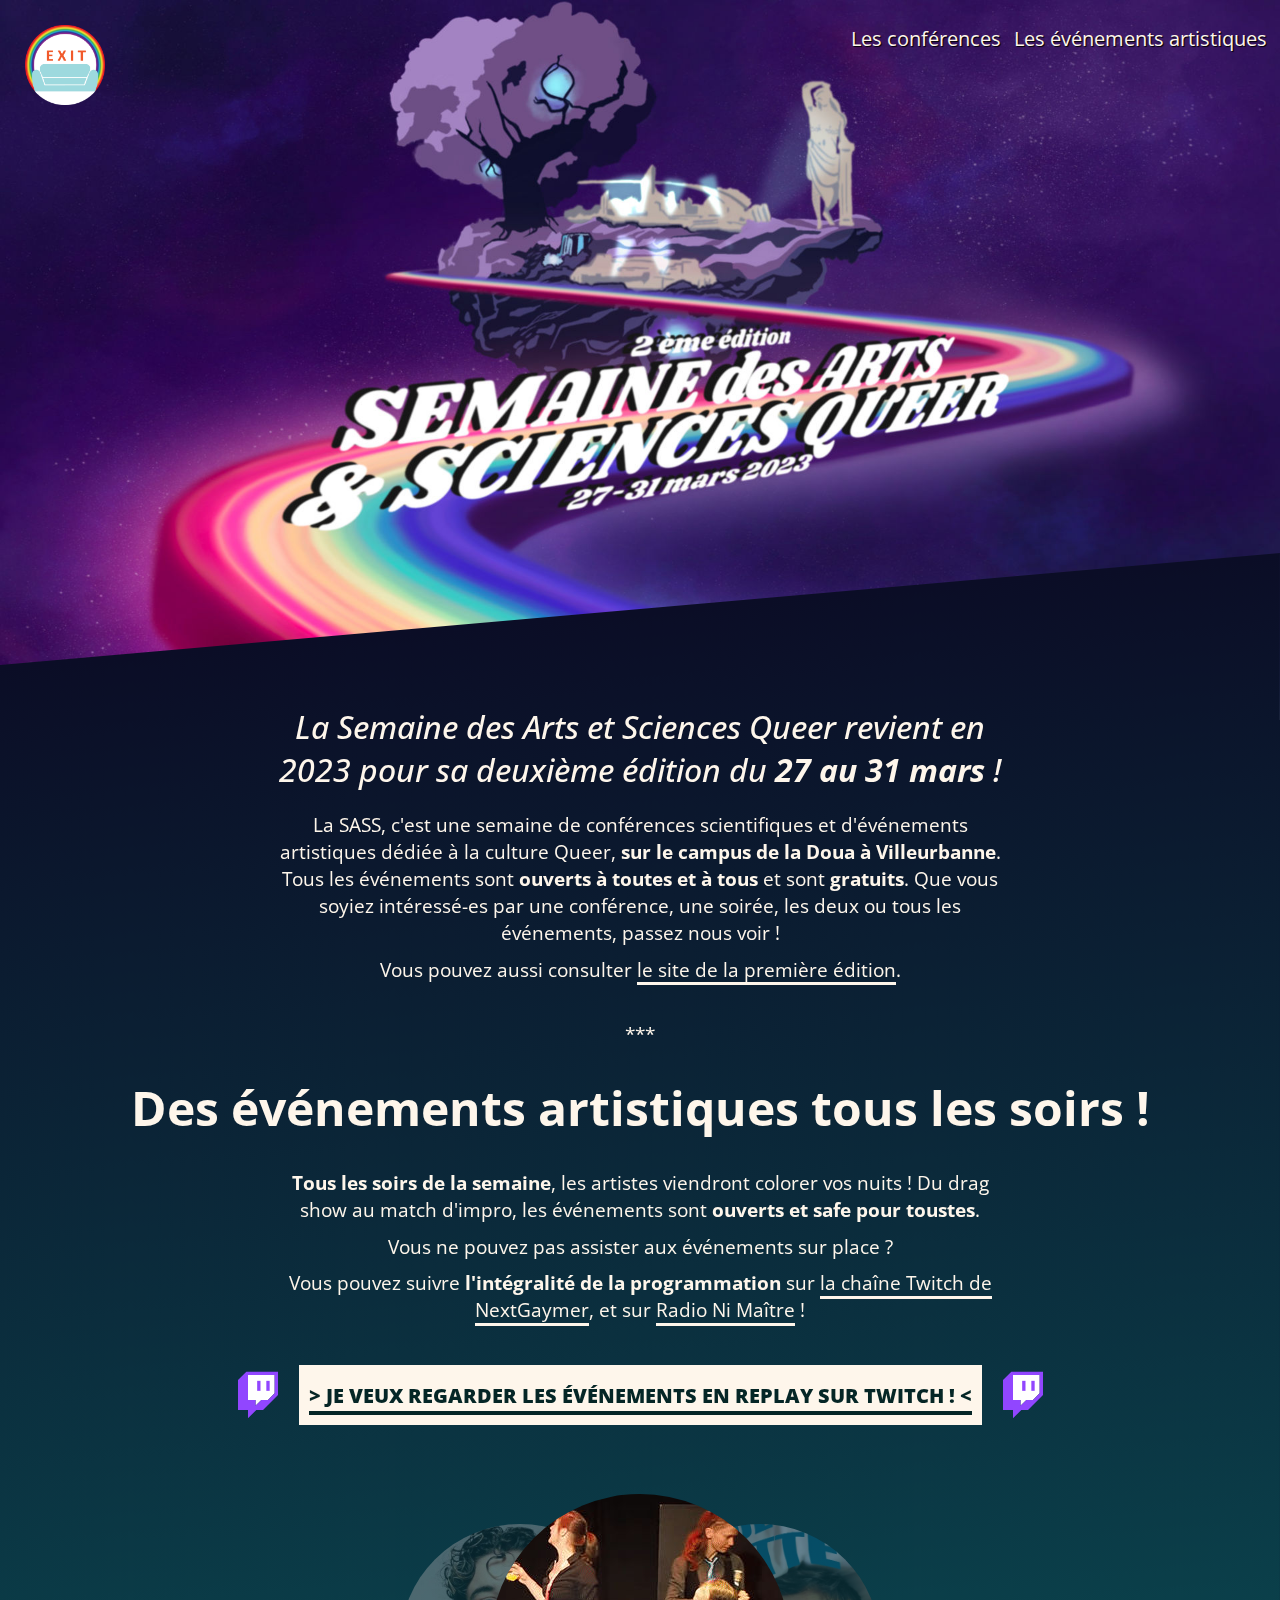
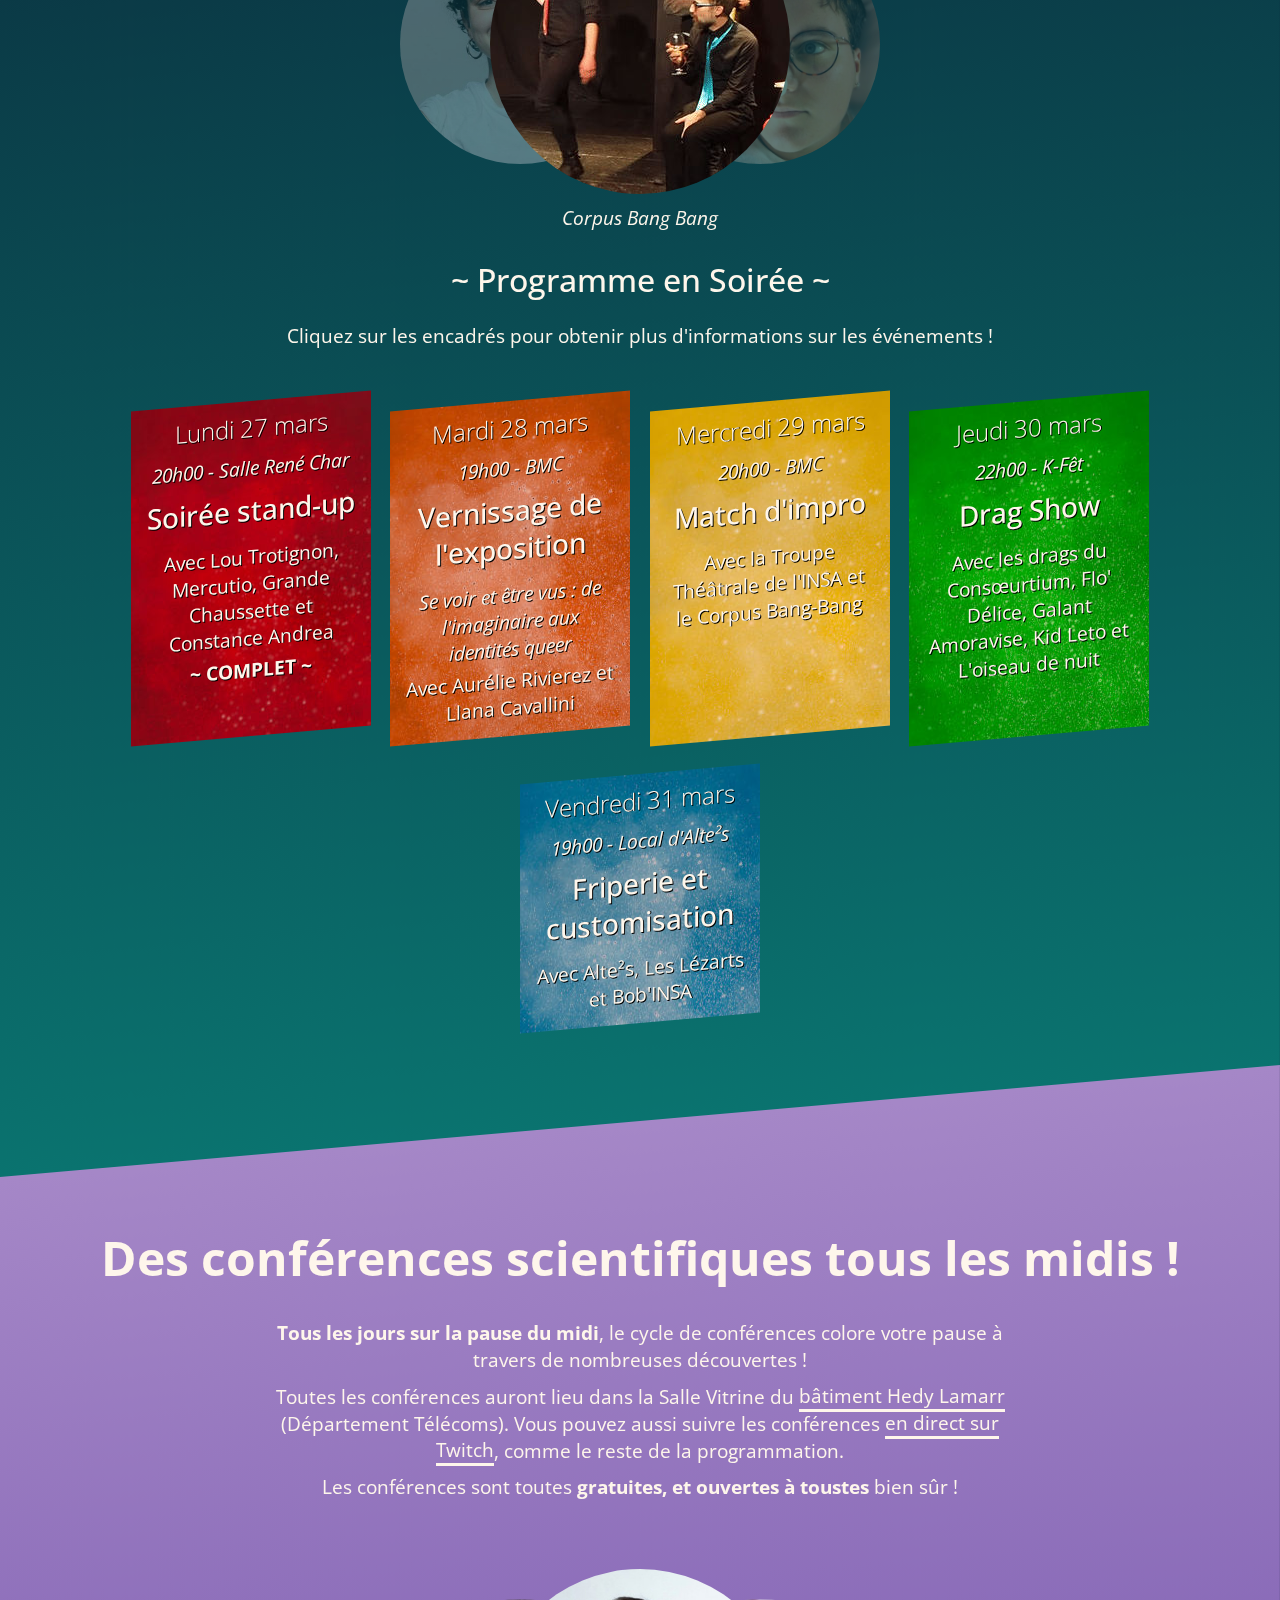
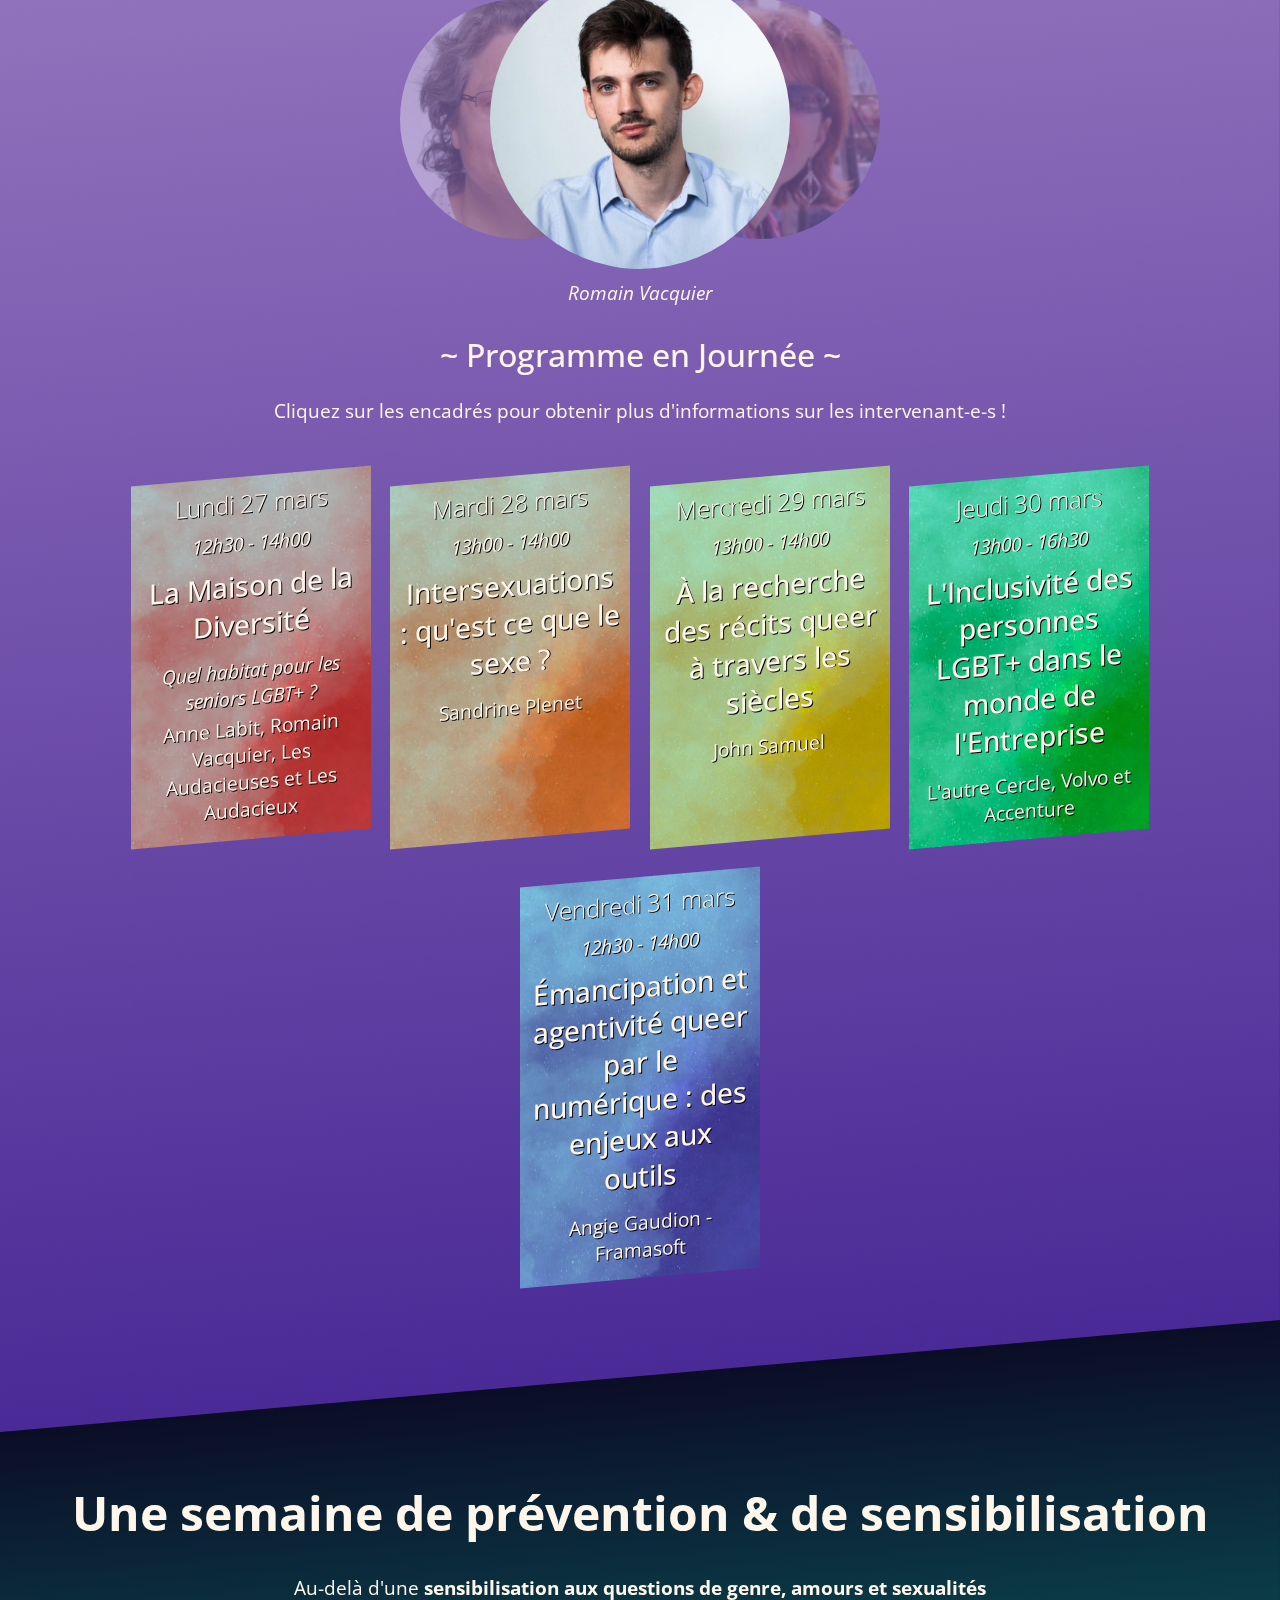
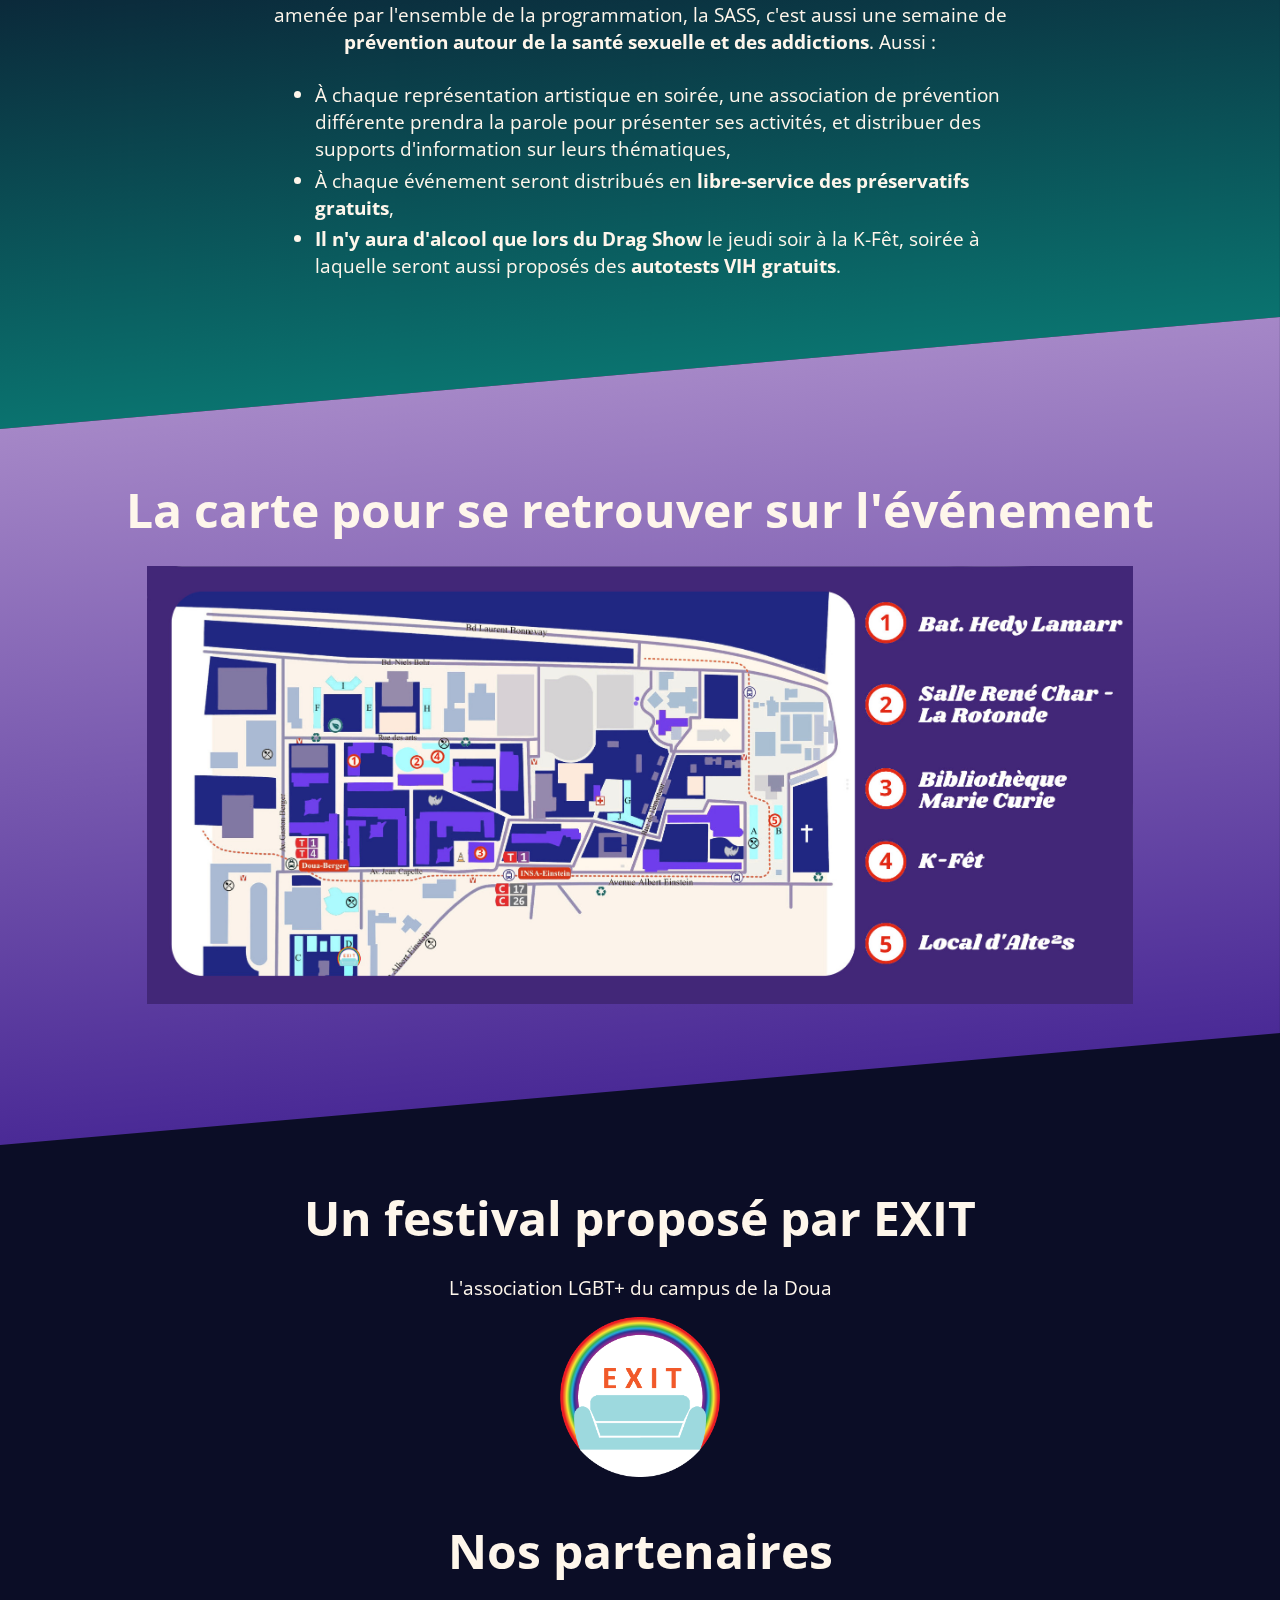
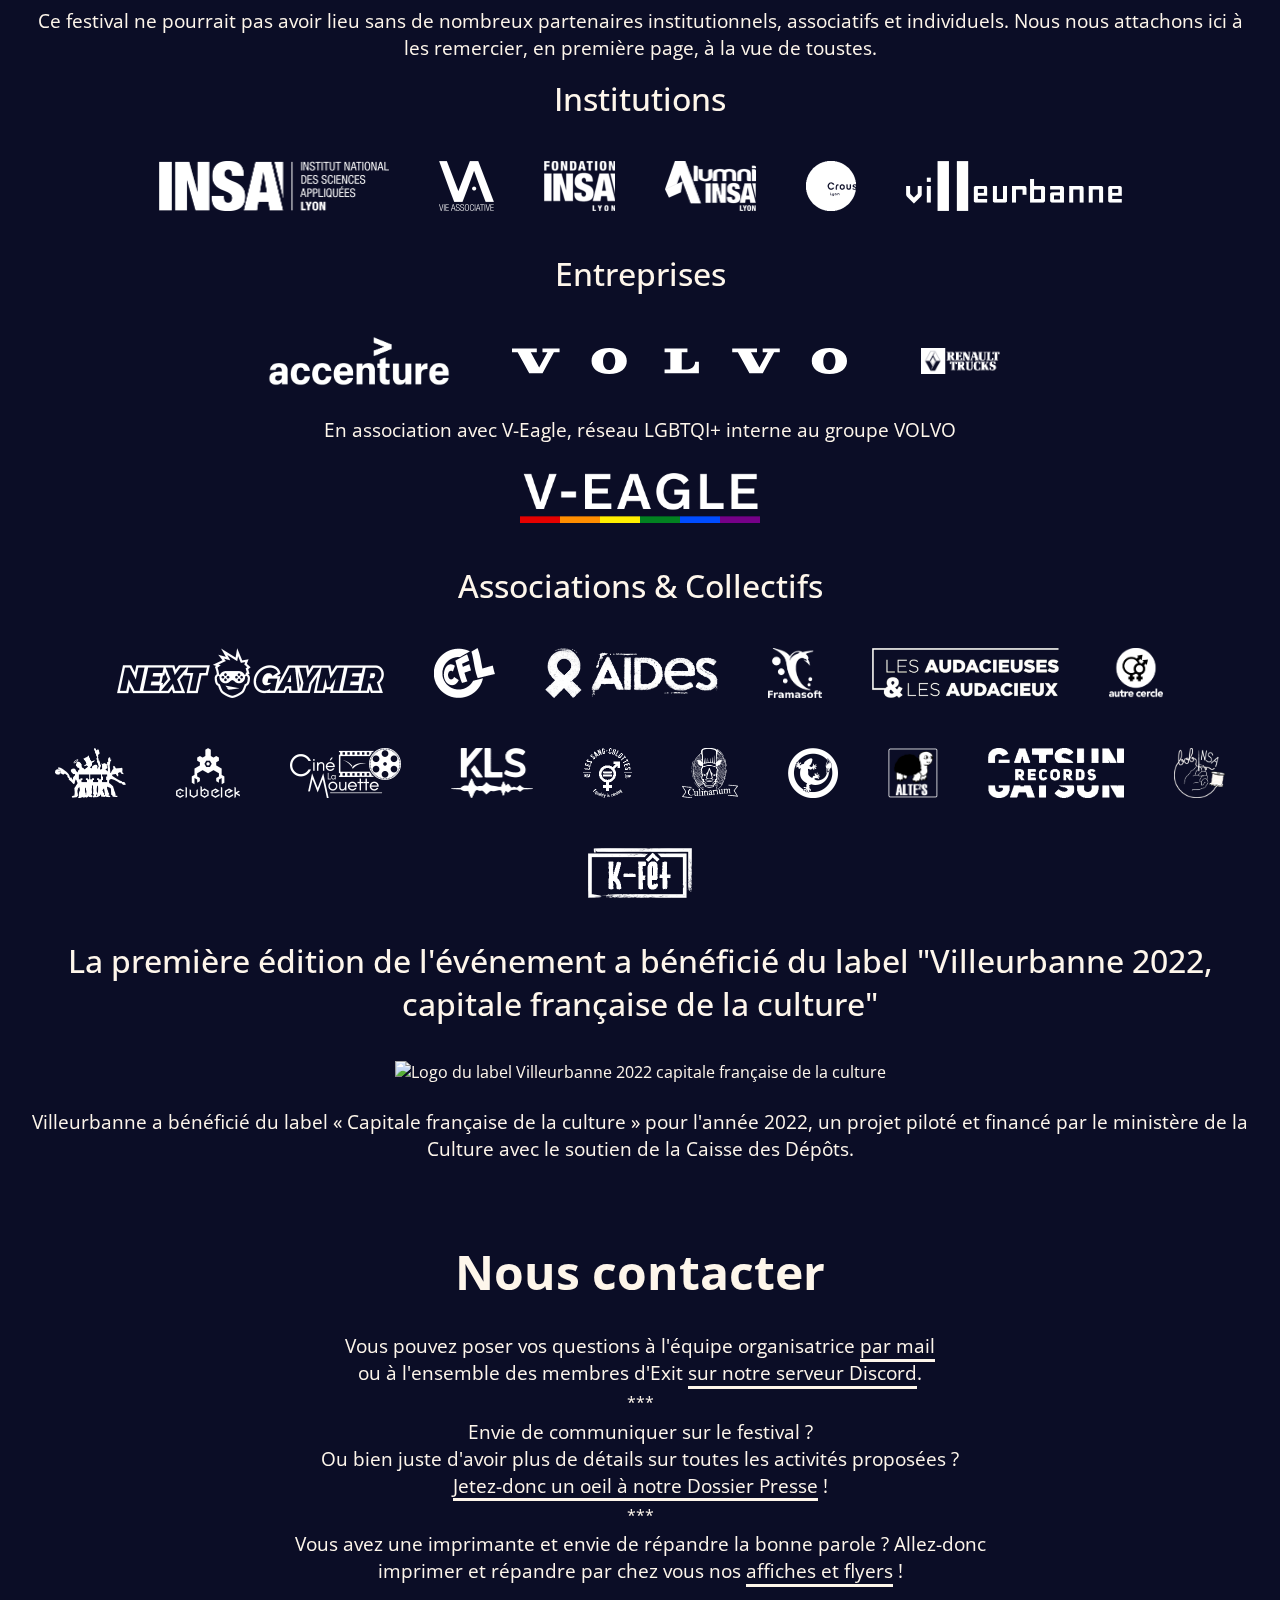
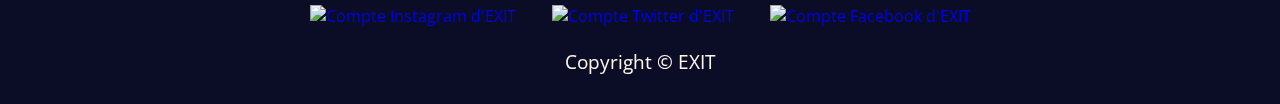
==== commit da830b59: "Links to the videos on twitch" ====
--- a/index.html
+++ b/index.html
@@ -74,7 +74,7 @@
                     <div class="twitch-wrapper">
                         <img class="twitch-logo" src="assets/logos/companies/TwitchGlitchPurple.svg" alt="">
                         <p class="intro">
-                            <a href="https://www.twitch.tv/nextgaymeroff"> > Je veux regarder les événements en live sur
+                            <a href="https://www.twitch.tv/nextgaymeroff"> > Je veux regarder les événements en replay sur
                                 Twitch
                                 ! < </a>
                         </p>
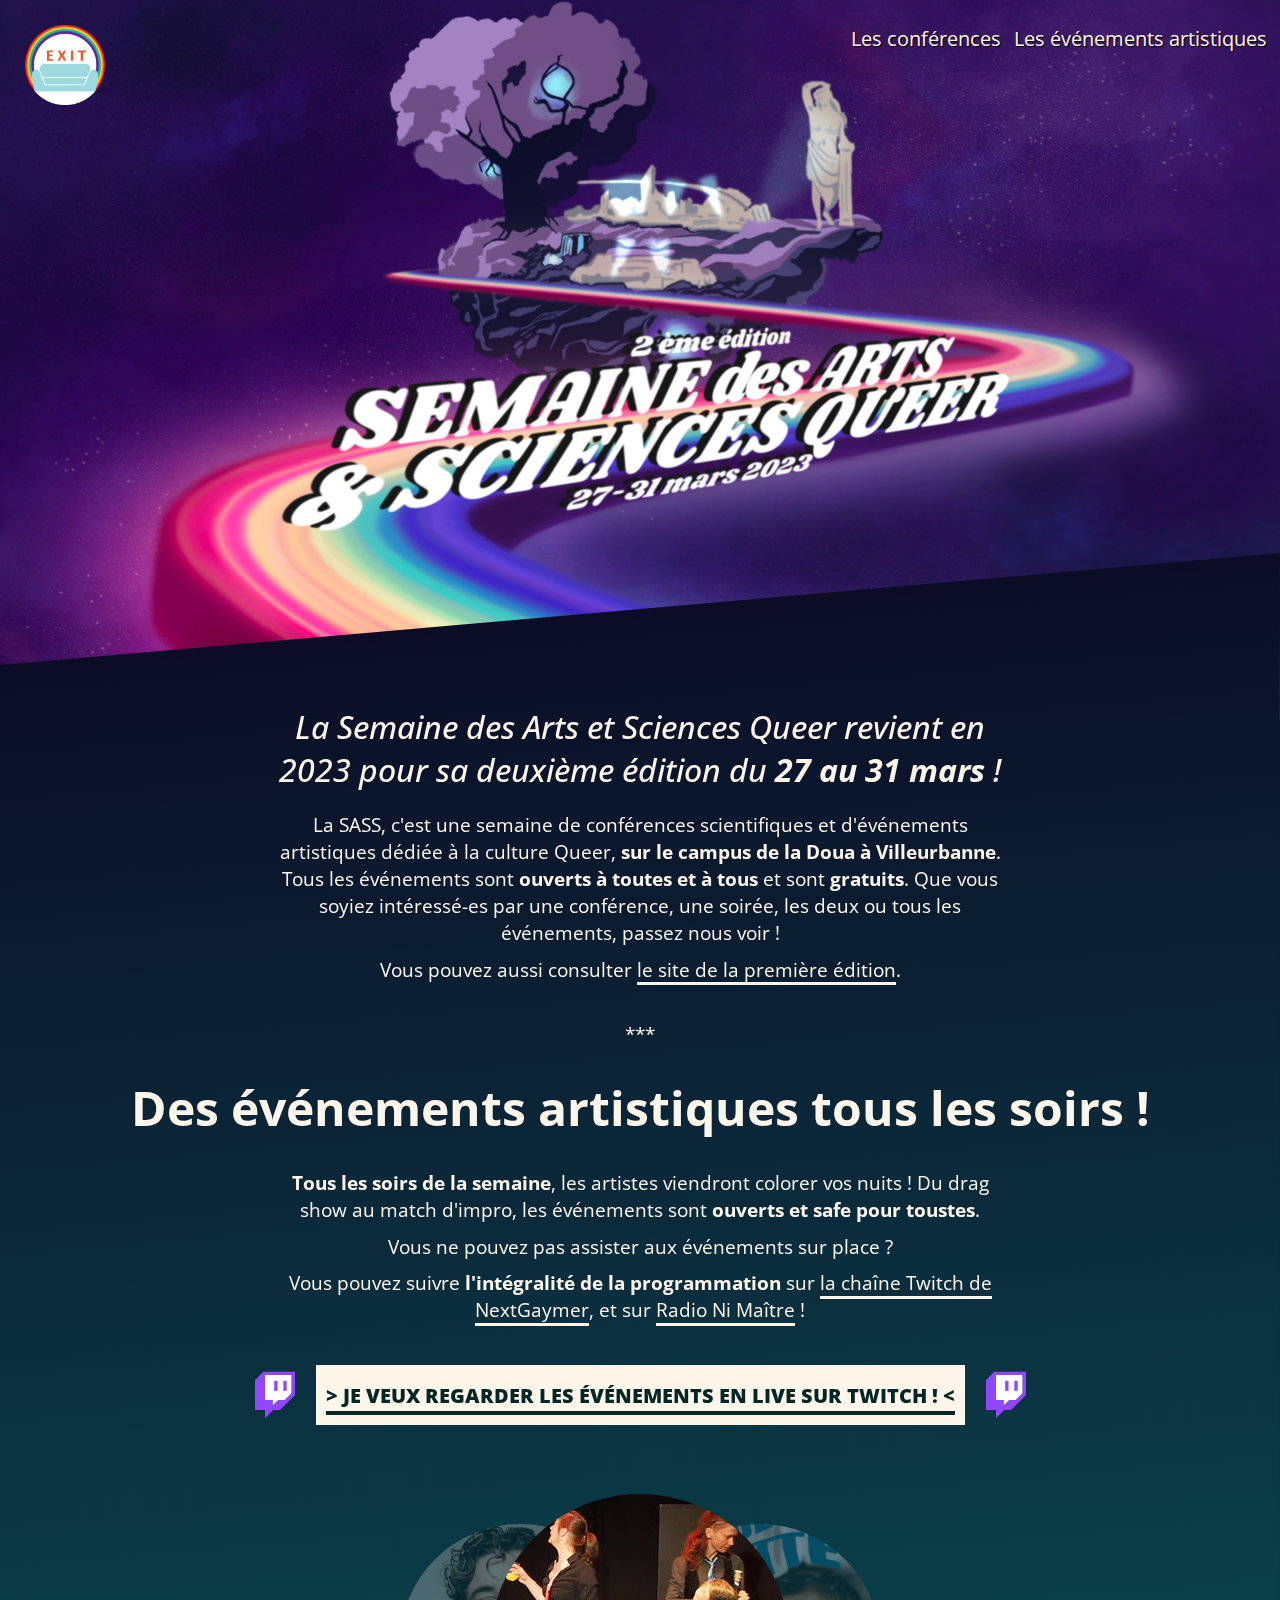
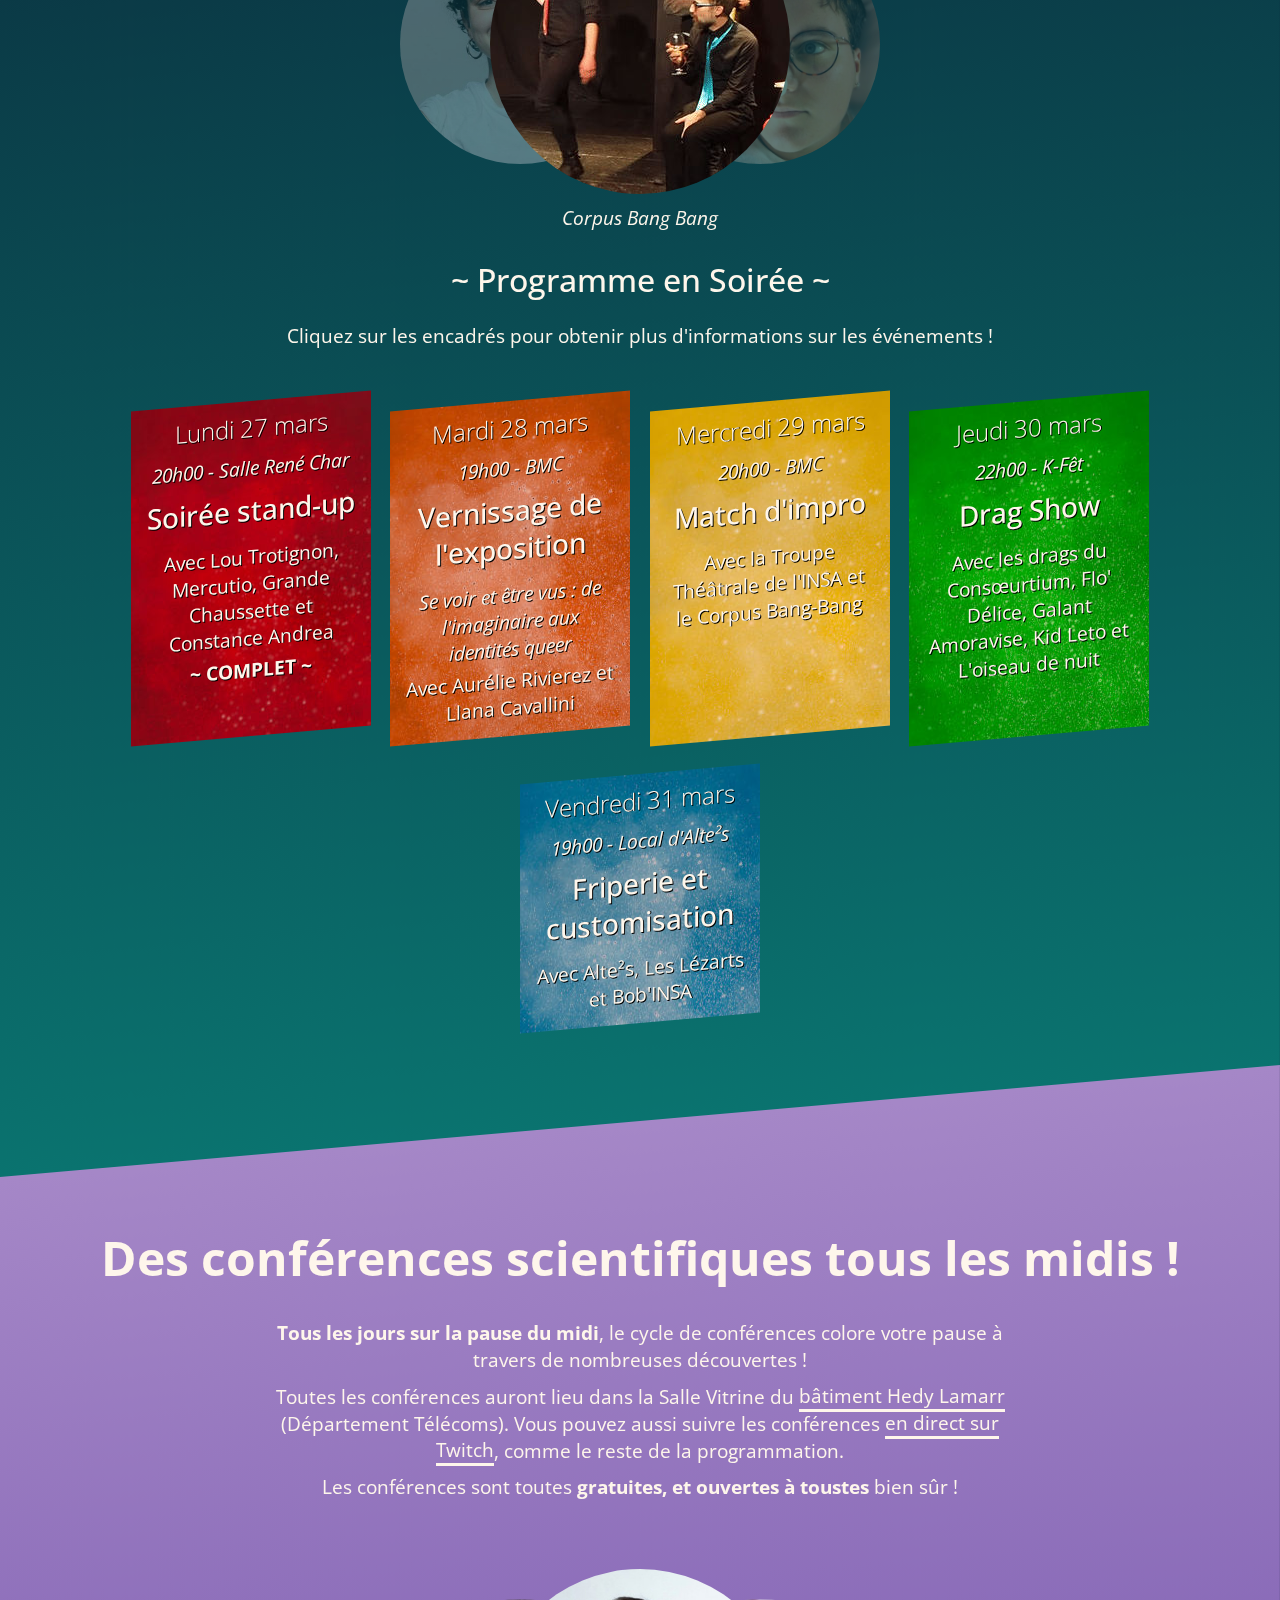
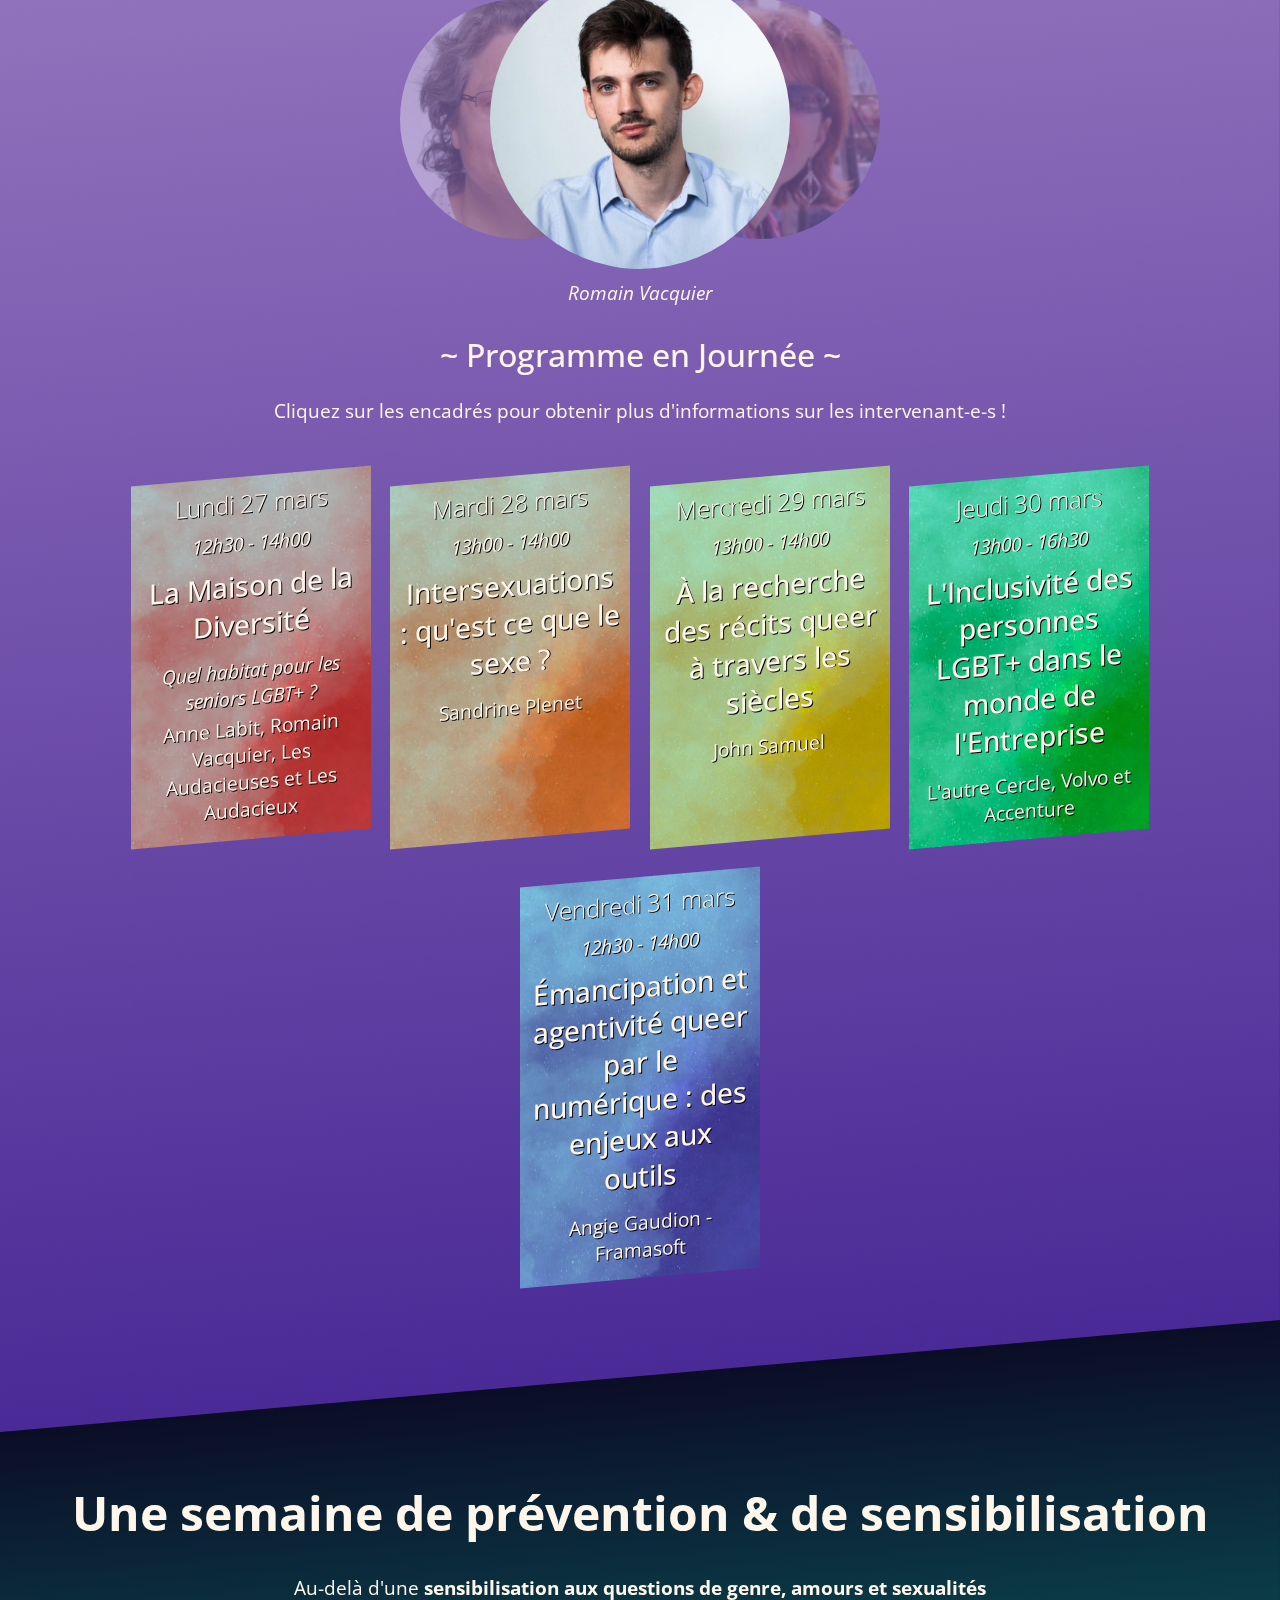
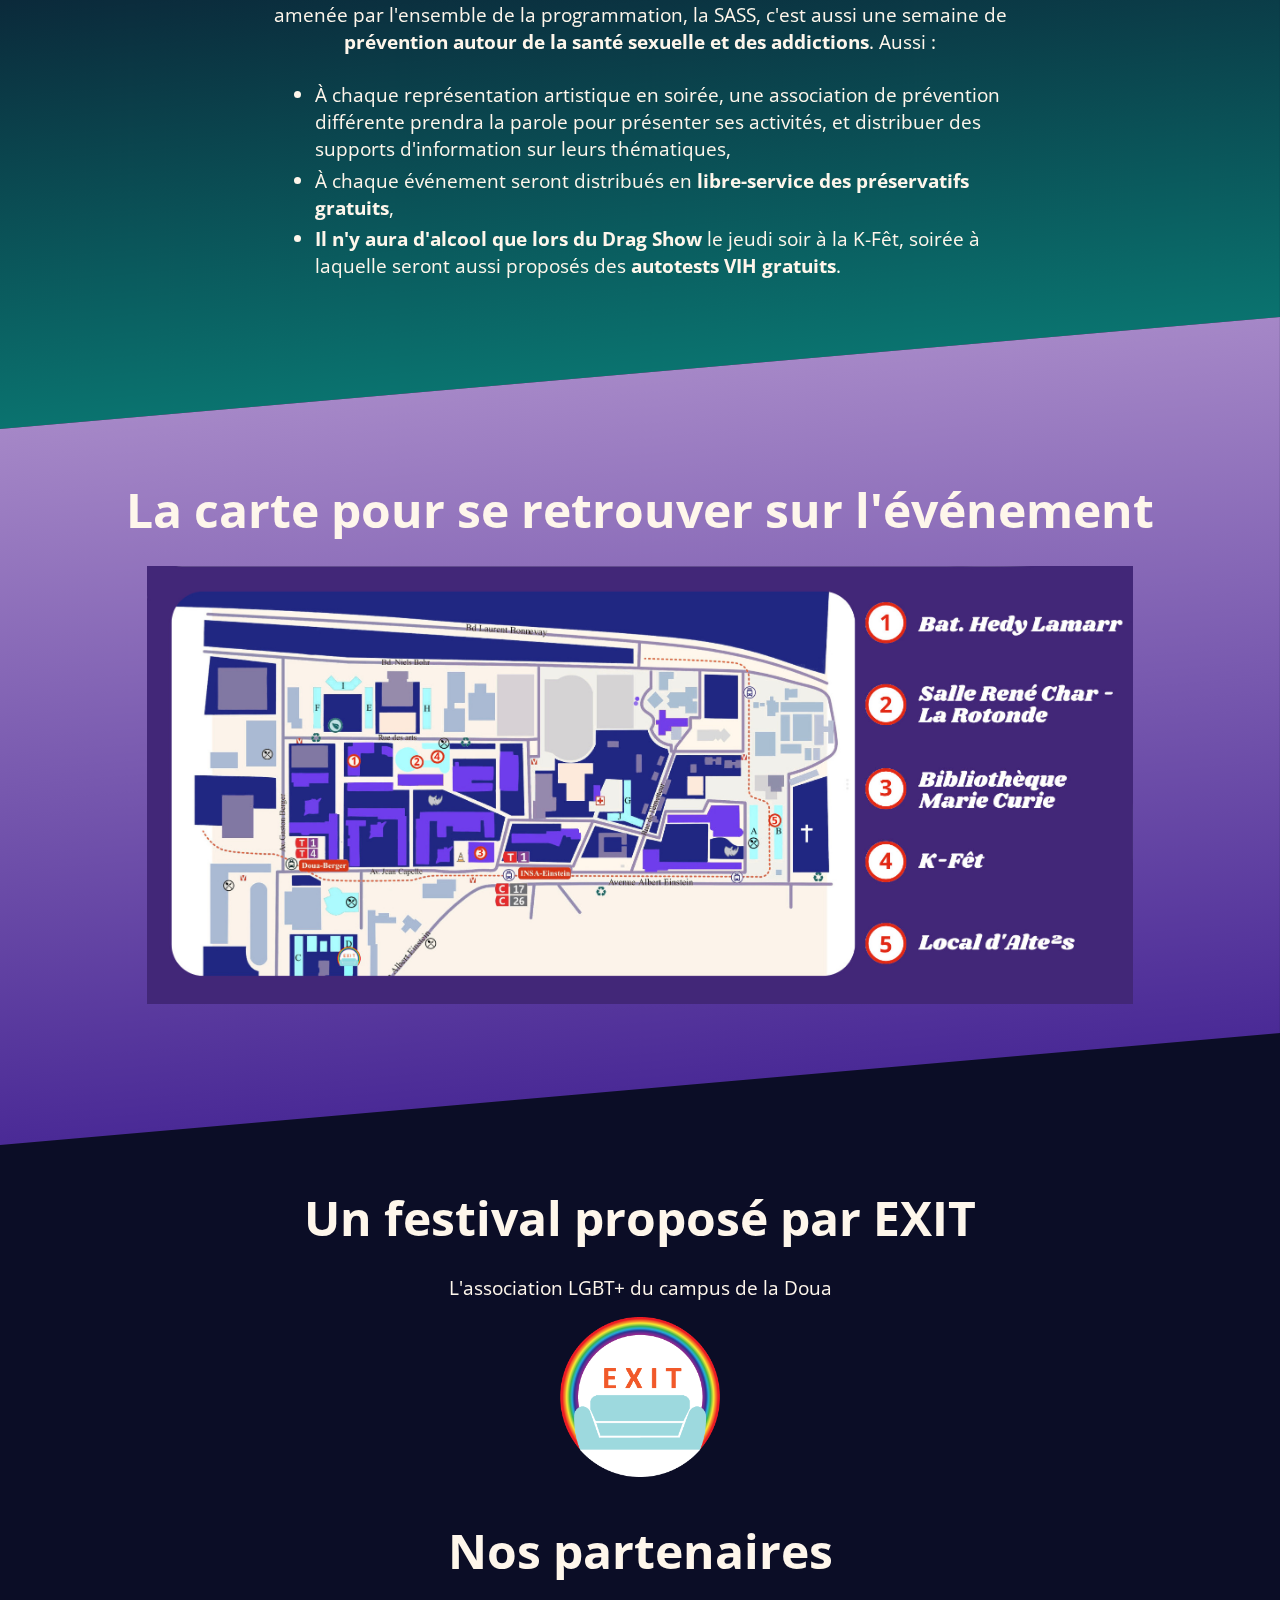
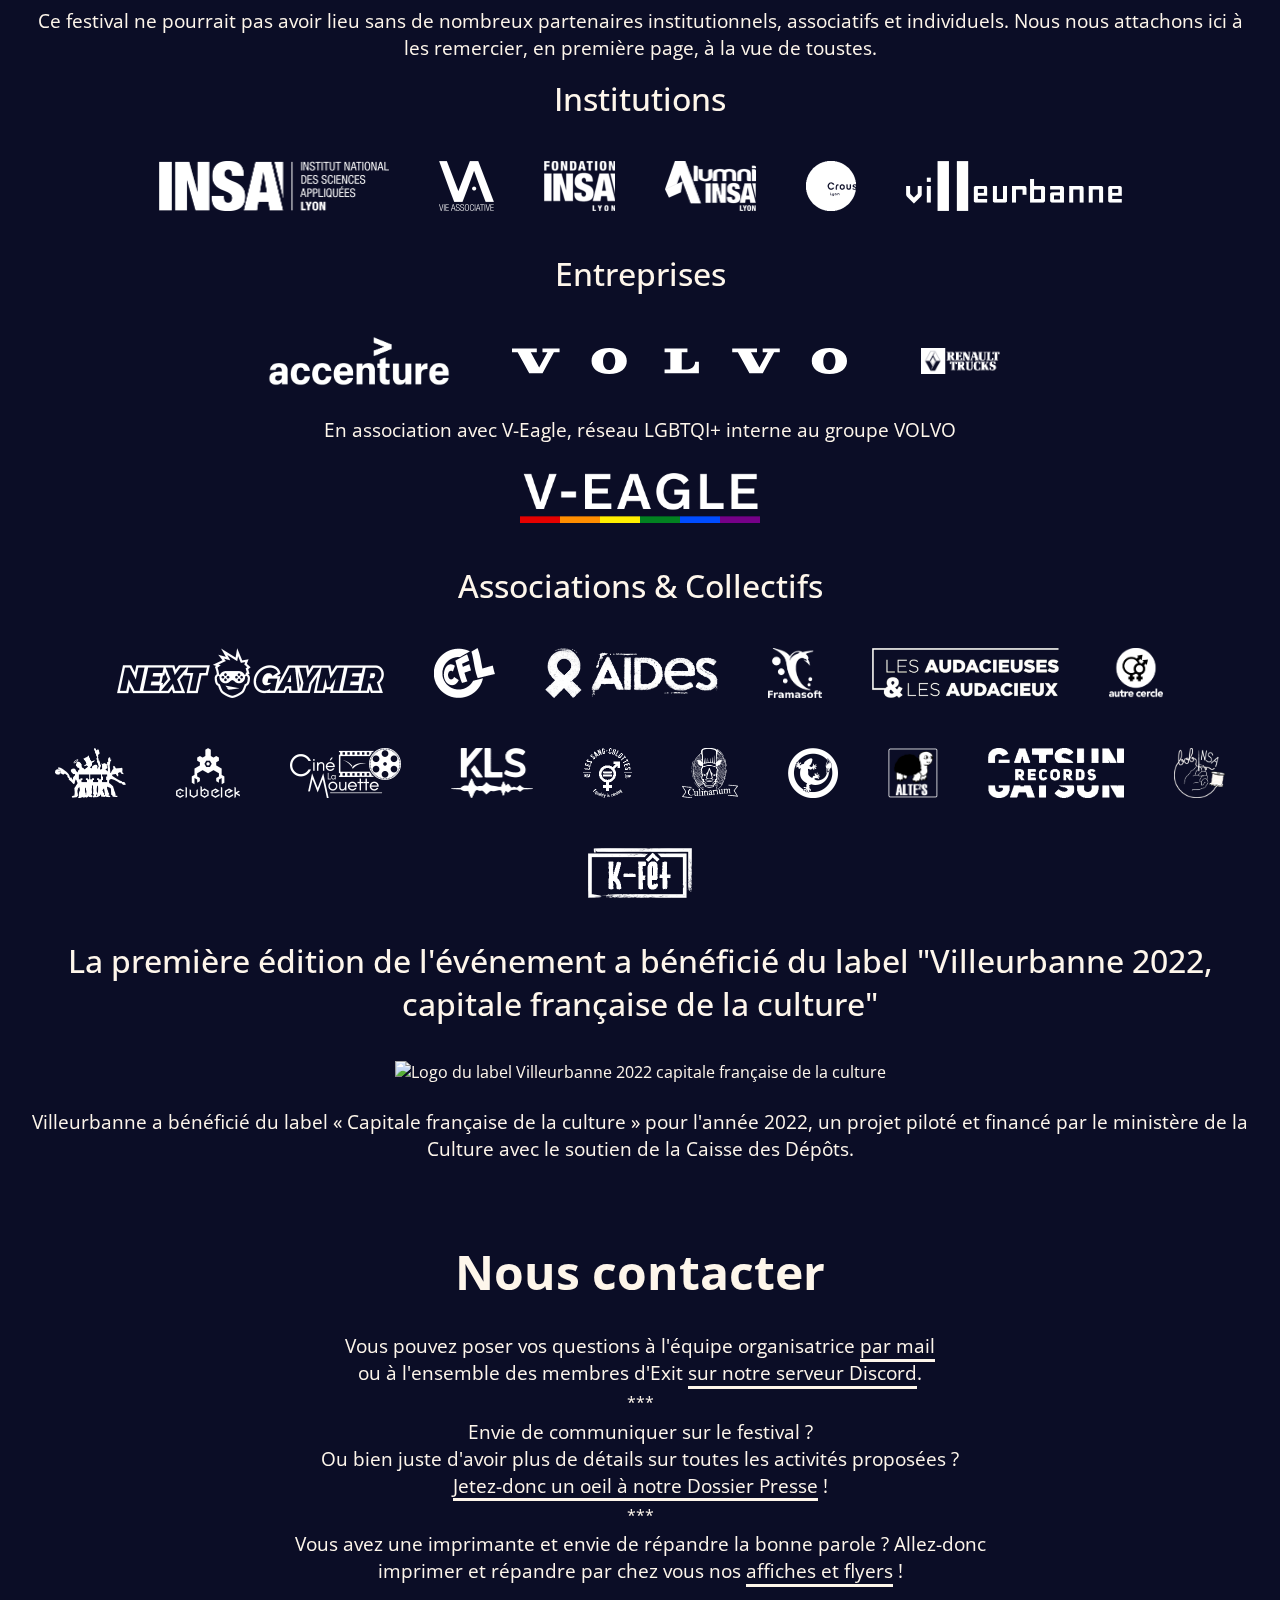
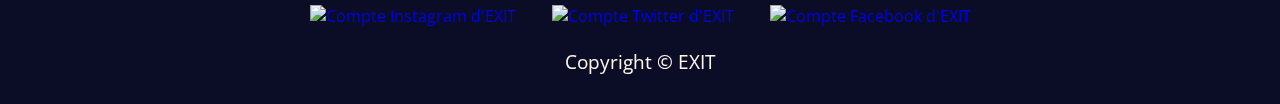
==== commit c9abdfdf: "Meta properties" ====
--- a/index.html
+++ b/index.html
@@ -1,13 +1,23 @@
 <!DOCTYPE html>
-<html lang="en">
+<html lang="fr">
 
 <head>
     <meta charset="UTF-8">
     <meta http-equiv="X-UA-Compatible" content="IE=edge">
     <meta name="viewport" content="width=device-width, initial-scale=1.0">
+    <meta name="keywords"
+        content="Semaine des arts et sciences queer, Semaine des arts & sciences queer, SASS Queer, art, queer, science, semaine, SASS, etudiant, festival, Lyon, LGBTQIA+, Exit, INSA, Villeurbanne, Doua, Association">
+    <meta name="description"
+        content="Decouvrez le programme de la Semaine des Arts et Sciences Queer 2023, organisée par EXIT !">
+    <meta name="author" content="EXIT" />
+    <meta property="og:type" content="website" />
+    <meta property="og:url" content="https://sassqueer.fr/" />
+    <meta property="og:title" content="Semaine des Arts et Sciences Queer" />
+    <meta property="og:description" content="Decouvrez le programme de la Semaine des Arts et Sciences Queer 2023, organisée par EXIT !" />
+    <meta property="og:image" content="https://sassqueer.fr/assets/fonds/fond.jpg" />
     <link rel="stylesheet" href="style.css">
     <link rel="icon" href="assets/favicon.ico" />
-    <title>SASS Queer</title>
+    <title>Semaine des Arts et Sciences Queer</title>
 </head>
 
 <body>
@@ -74,7 +84,7 @@
                     <div class="twitch-wrapper">
                         <img class="twitch-logo" src="assets/logos/companies/TwitchGlitchPurple.svg" alt="">
                         <p class="intro">
-                            <a href="https://www.twitch.tv/nextgaymeroff"> > Je veux regarder les événements en replay sur
+                            <a href="https://www.twitch.tv/nextgaymeroff"> > Je veux regarder les événements en live sur
                                 Twitch
                                 ! < </a>
                         </p>
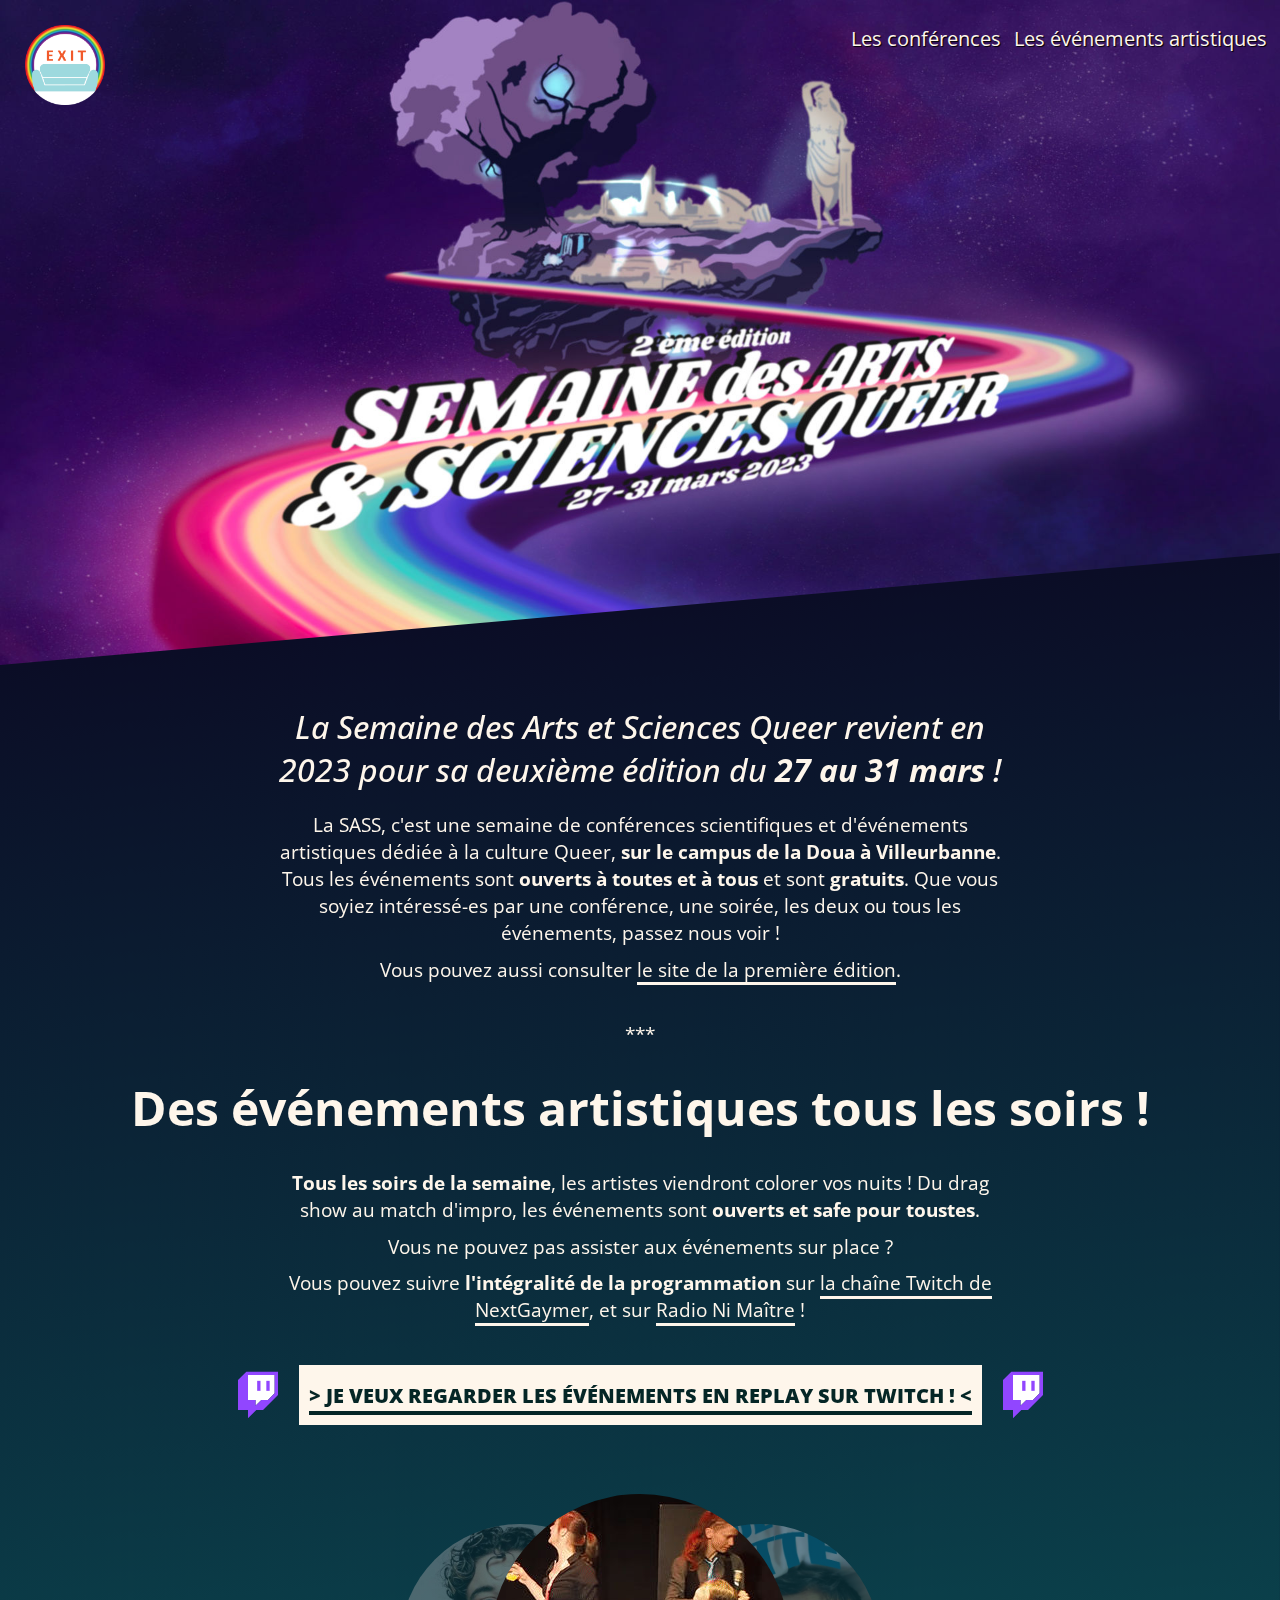
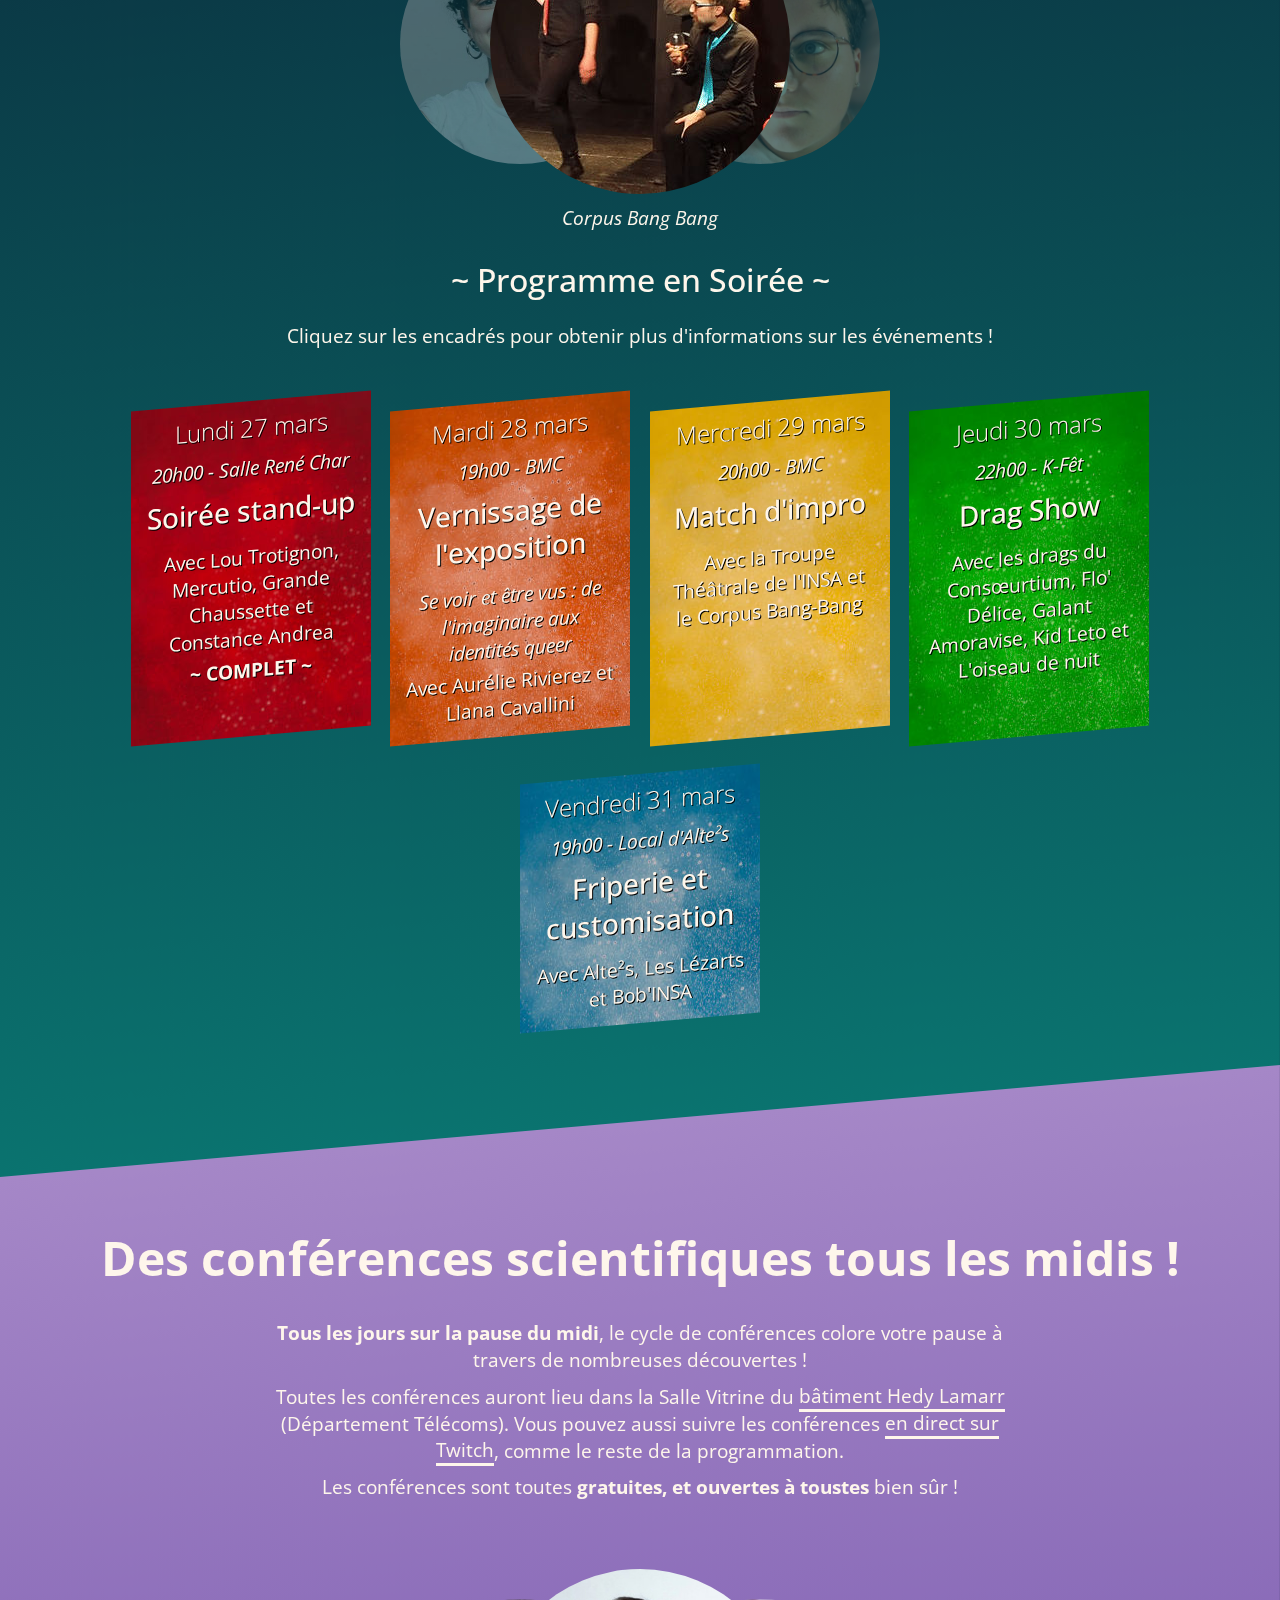
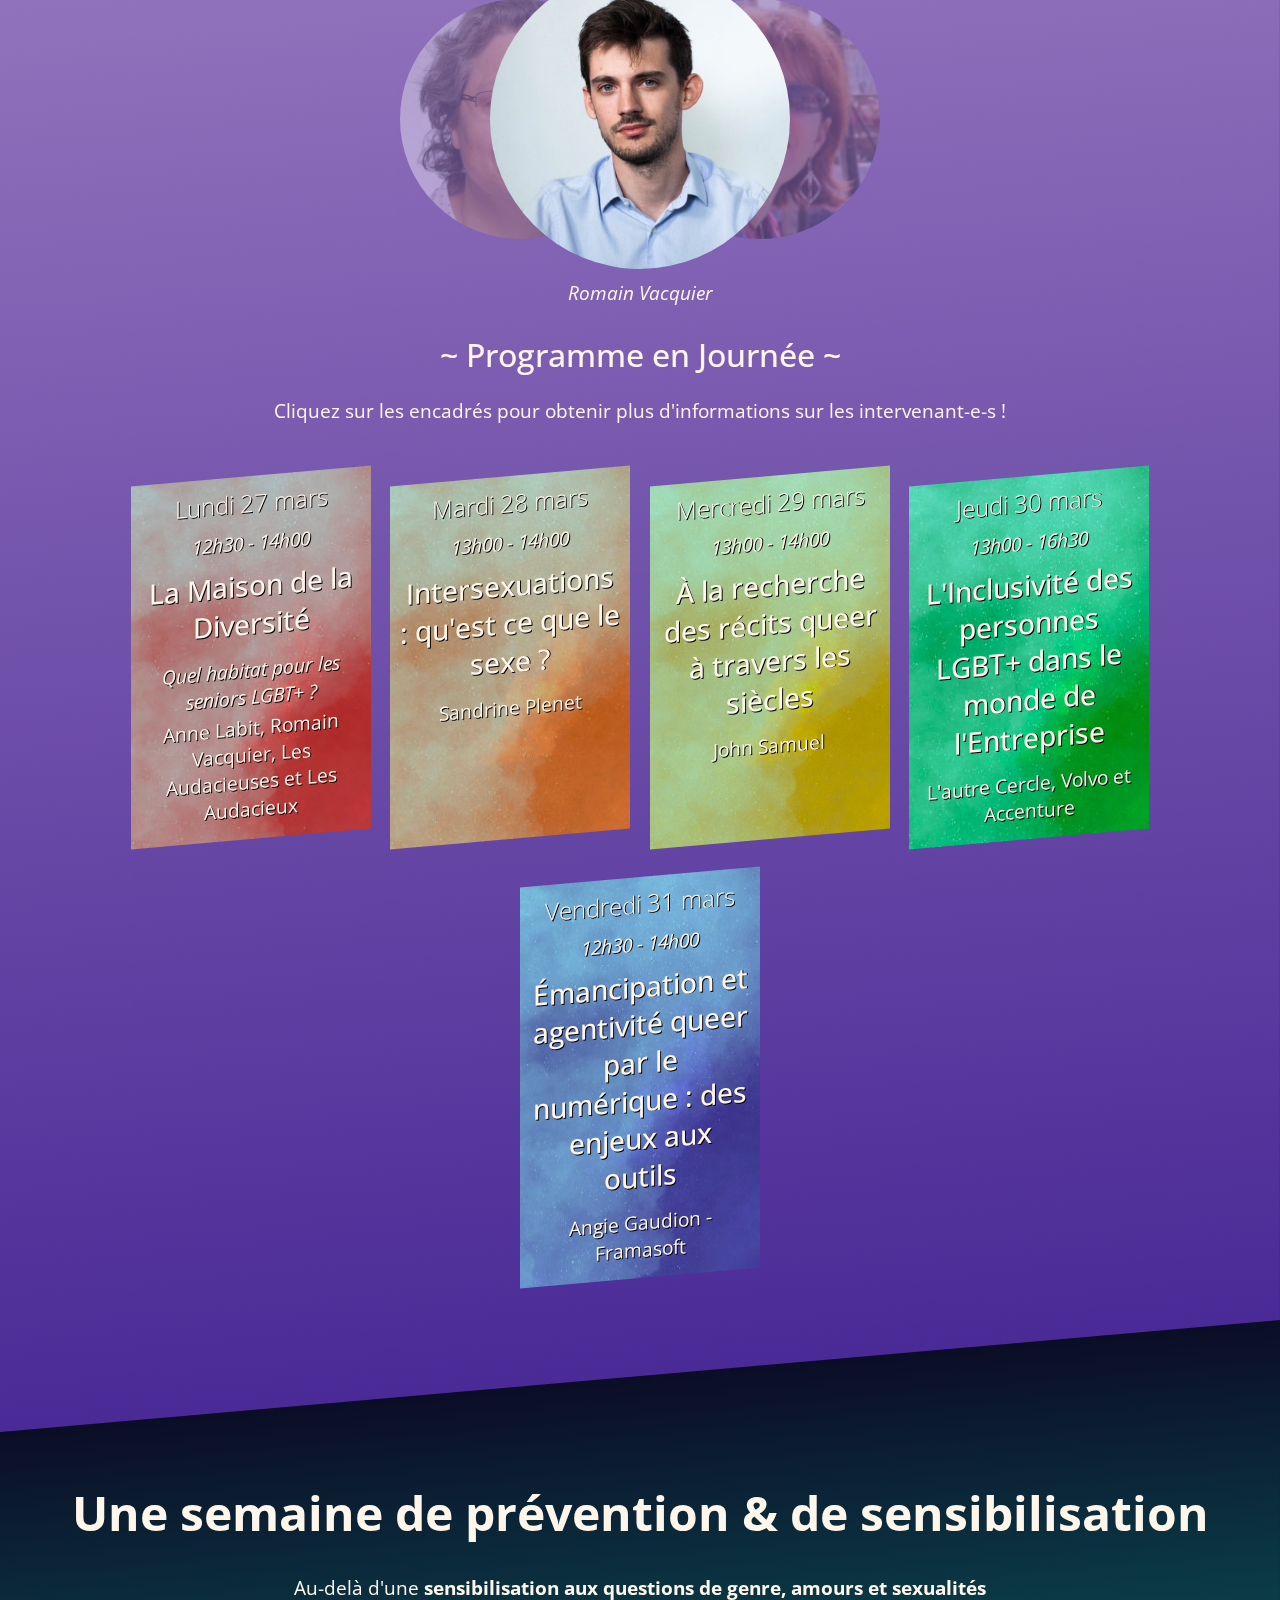
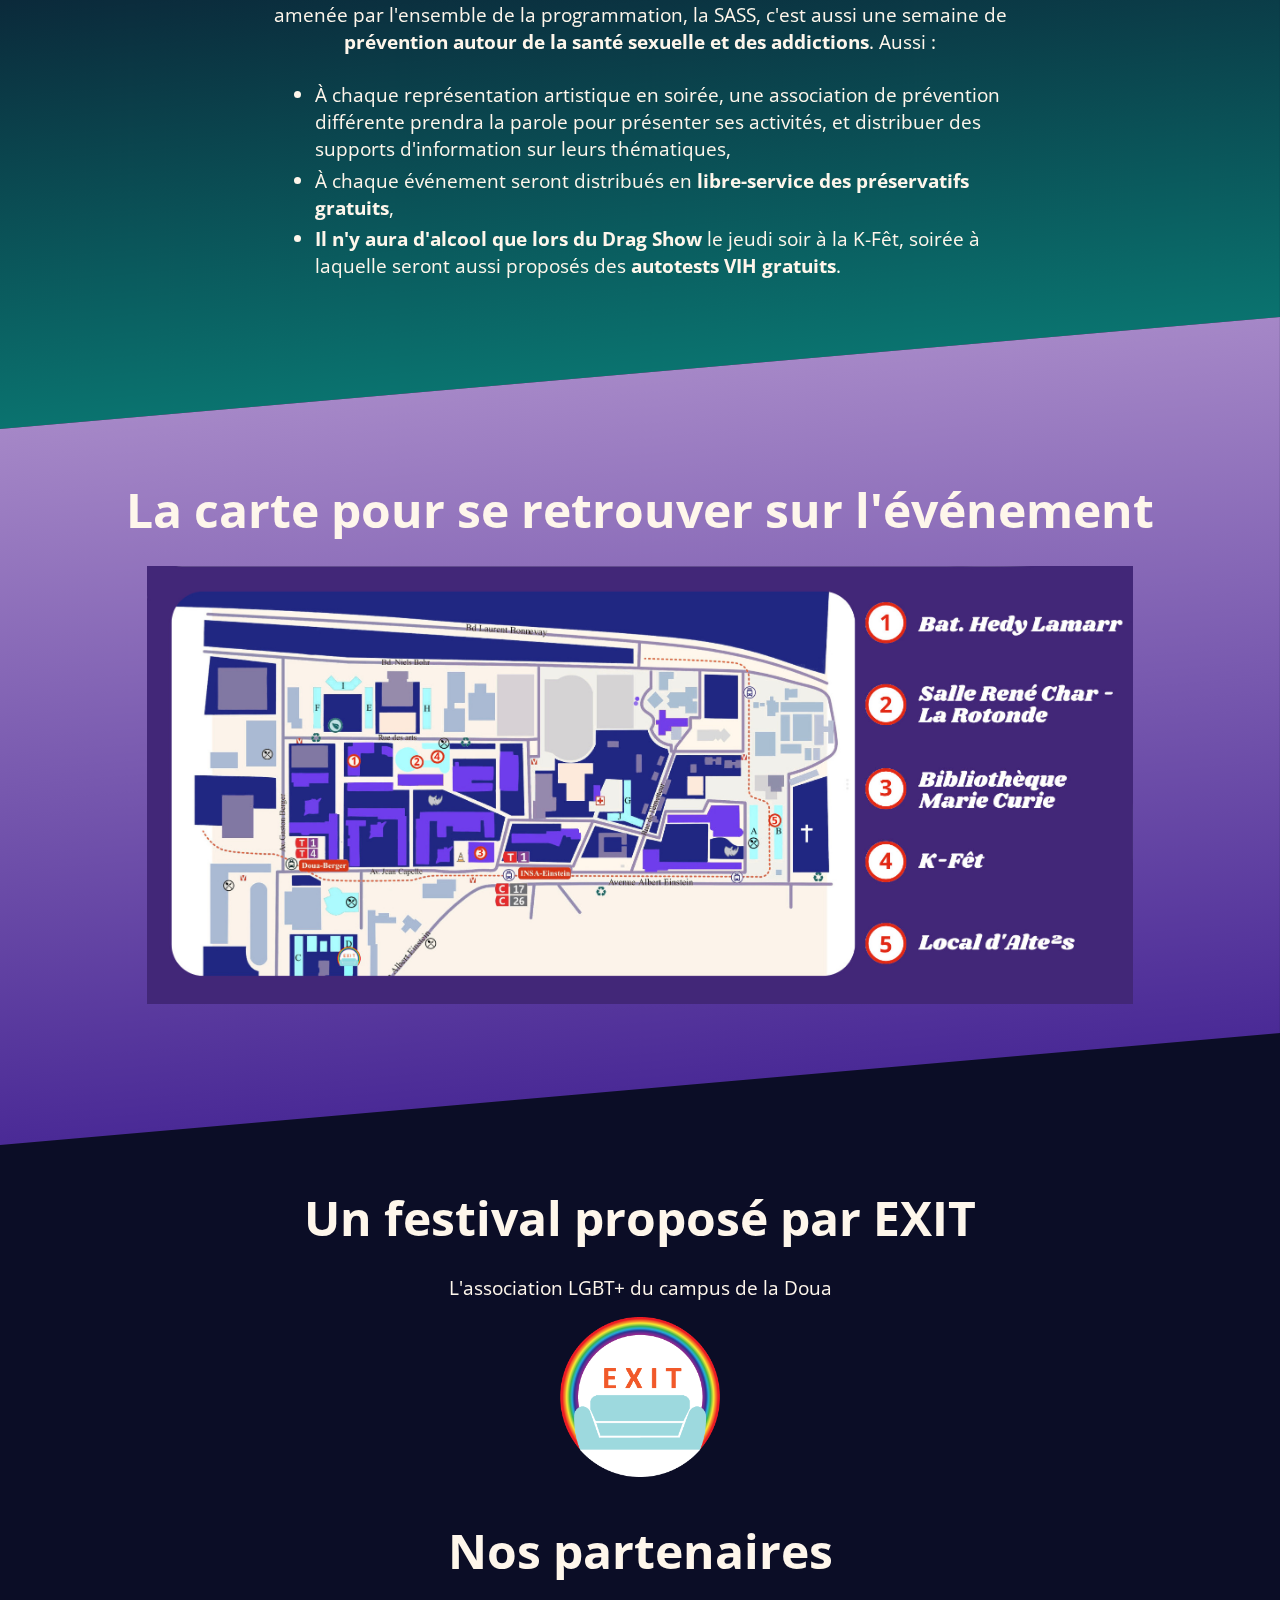
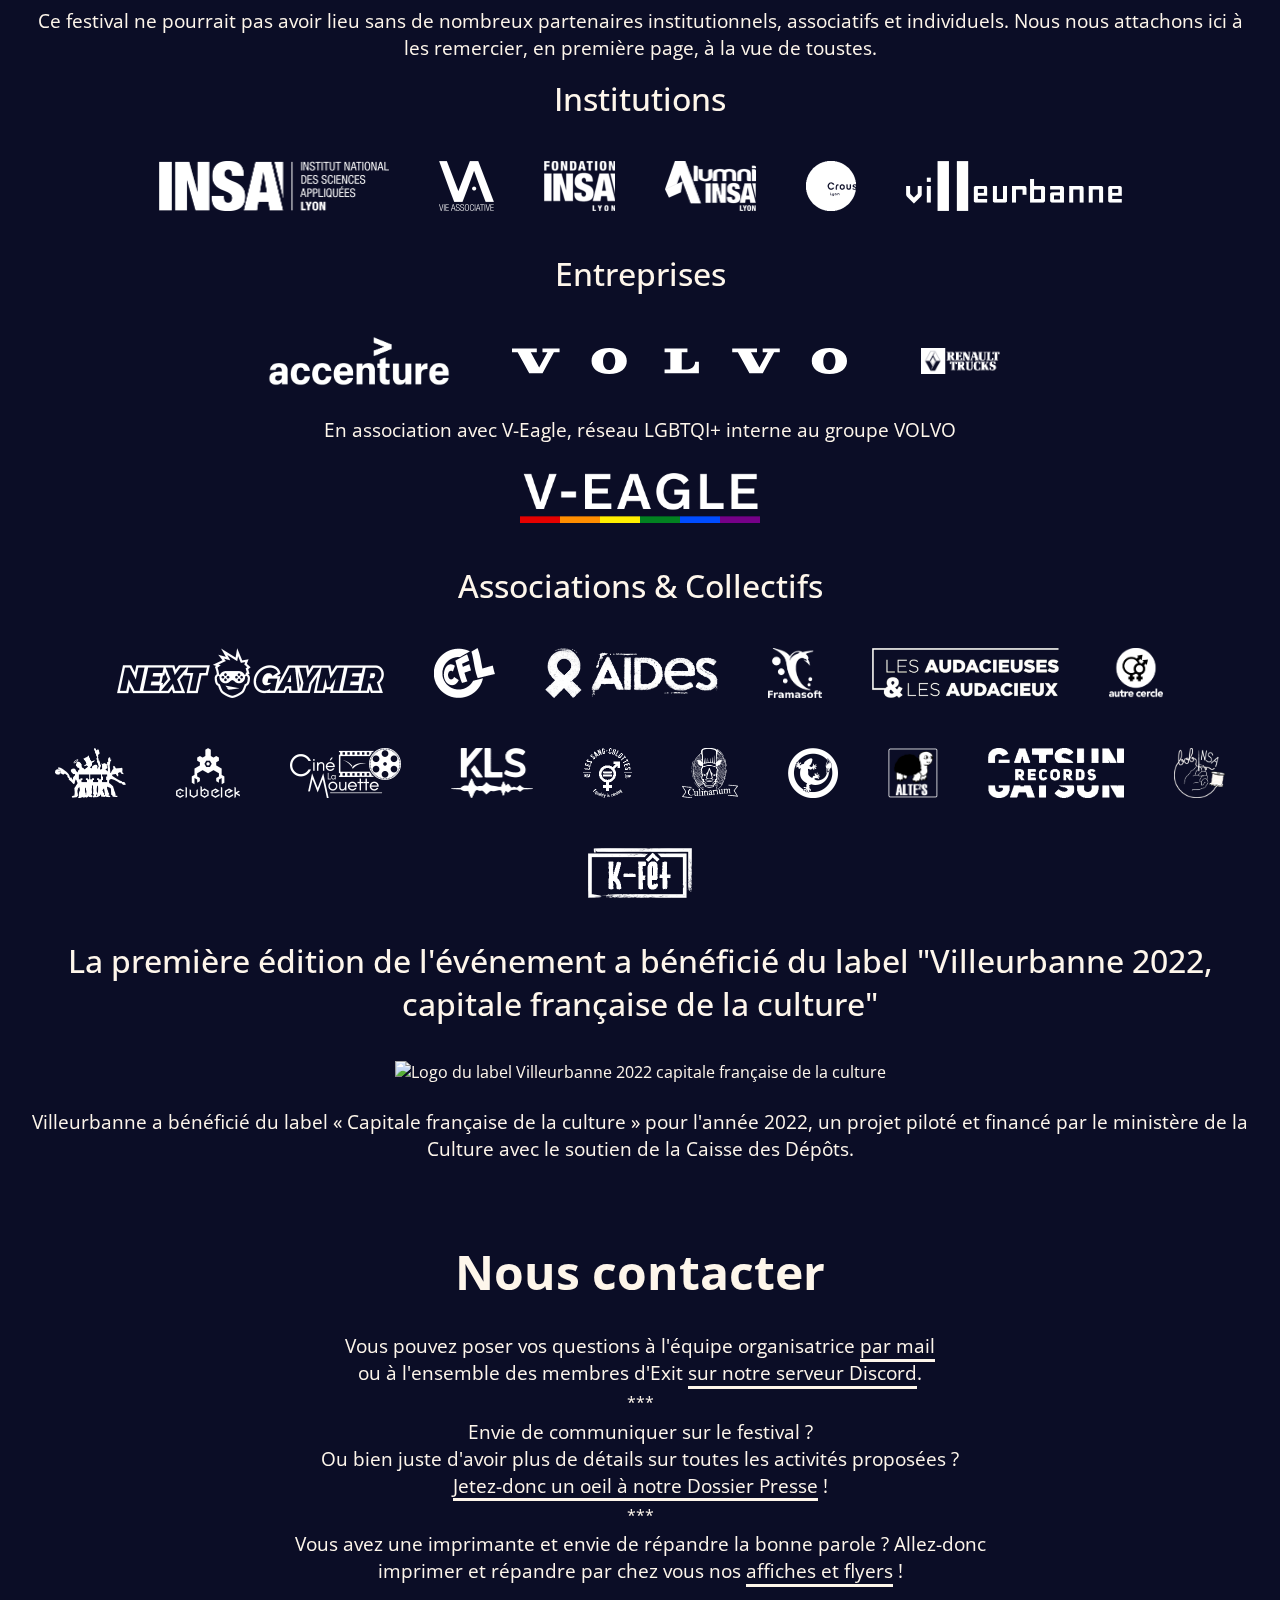
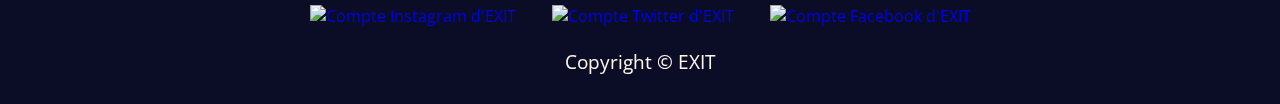
==== commit 3c800c27: "Merge branch 'main' of https://github.com/Xia0ben/sassqueer_website" ====
--- a/index.html
+++ b/index.html
@@ -84,7 +84,7 @@
                     <div class="twitch-wrapper">
                         <img class="twitch-logo" src="assets/logos/companies/TwitchGlitchPurple.svg" alt="">
                         <p class="intro">
-                            <a href="https://www.twitch.tv/nextgaymeroff"> > Je veux regarder les événements en live sur
+                            <a href="https://www.twitch.tv/nextgaymeroff"> > Je veux regarder les événements en replay sur
                                 Twitch
                                 ! < </a>
                         </p>
